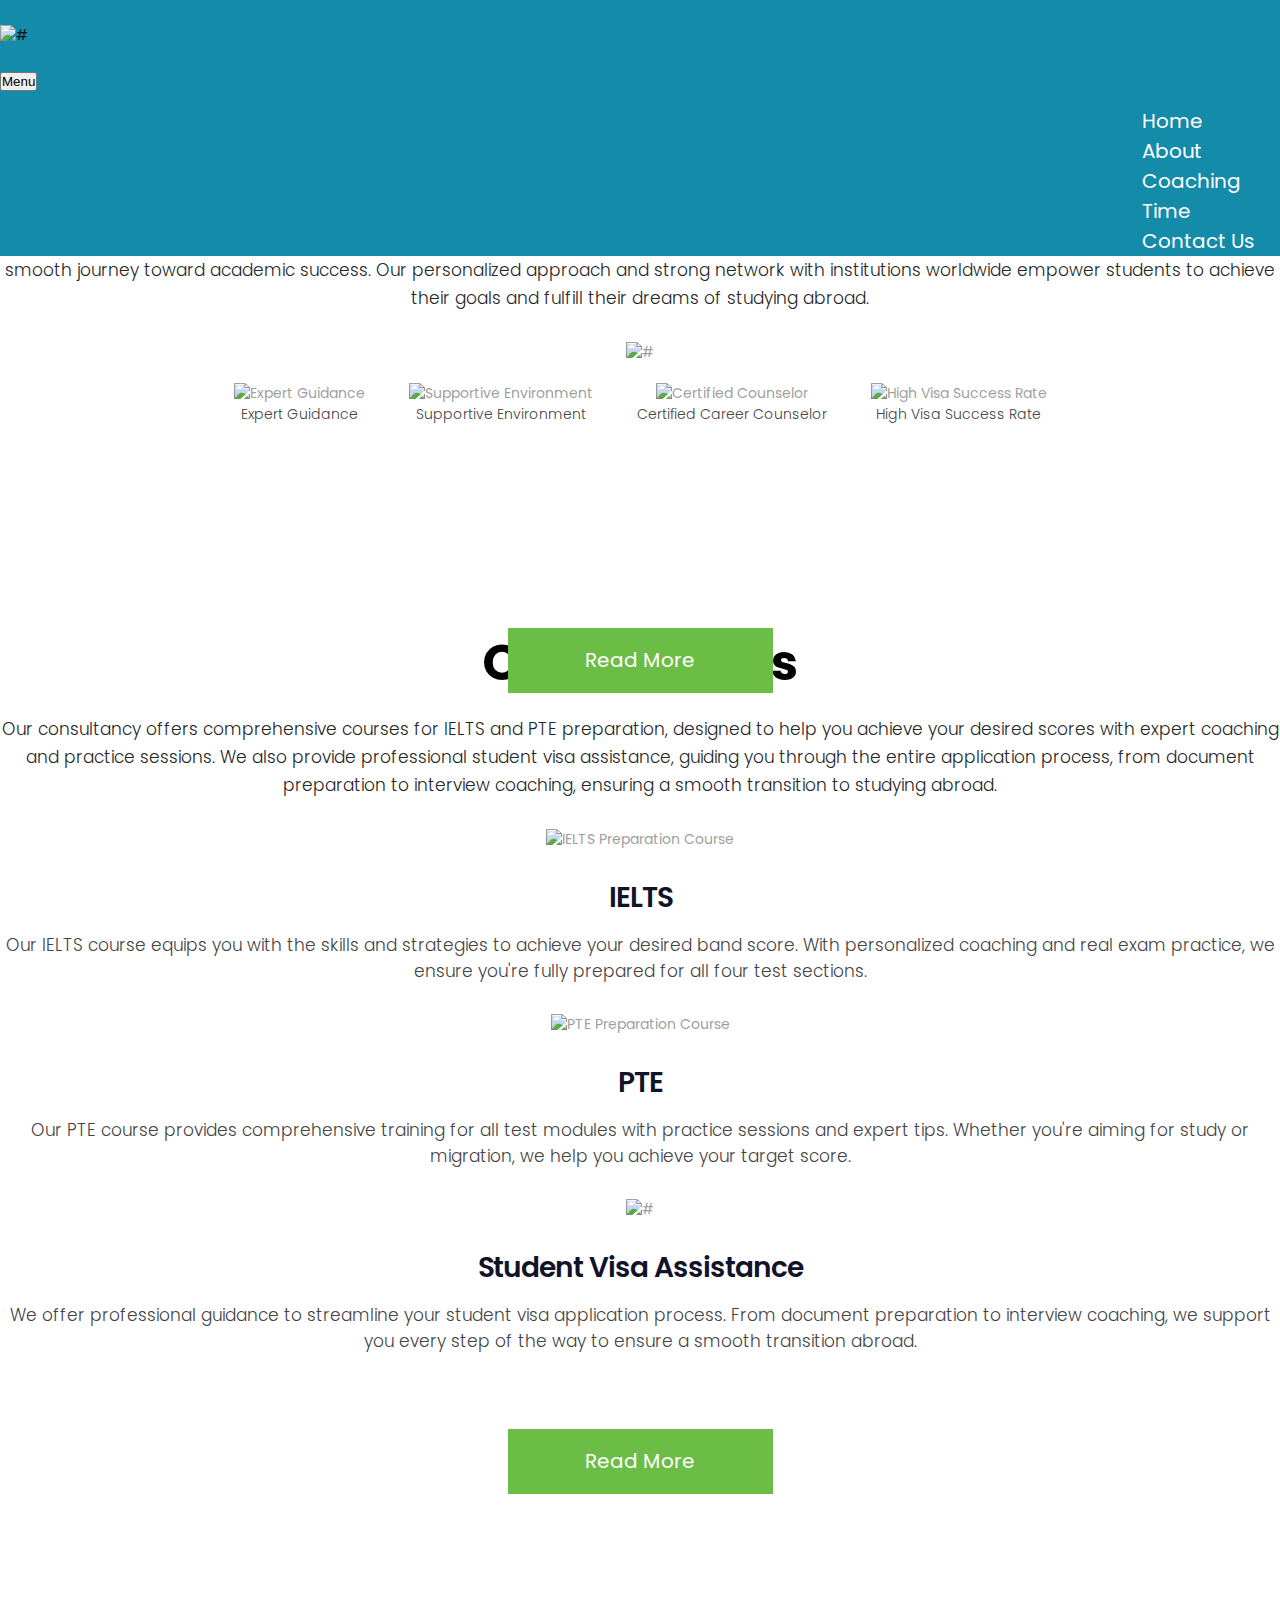
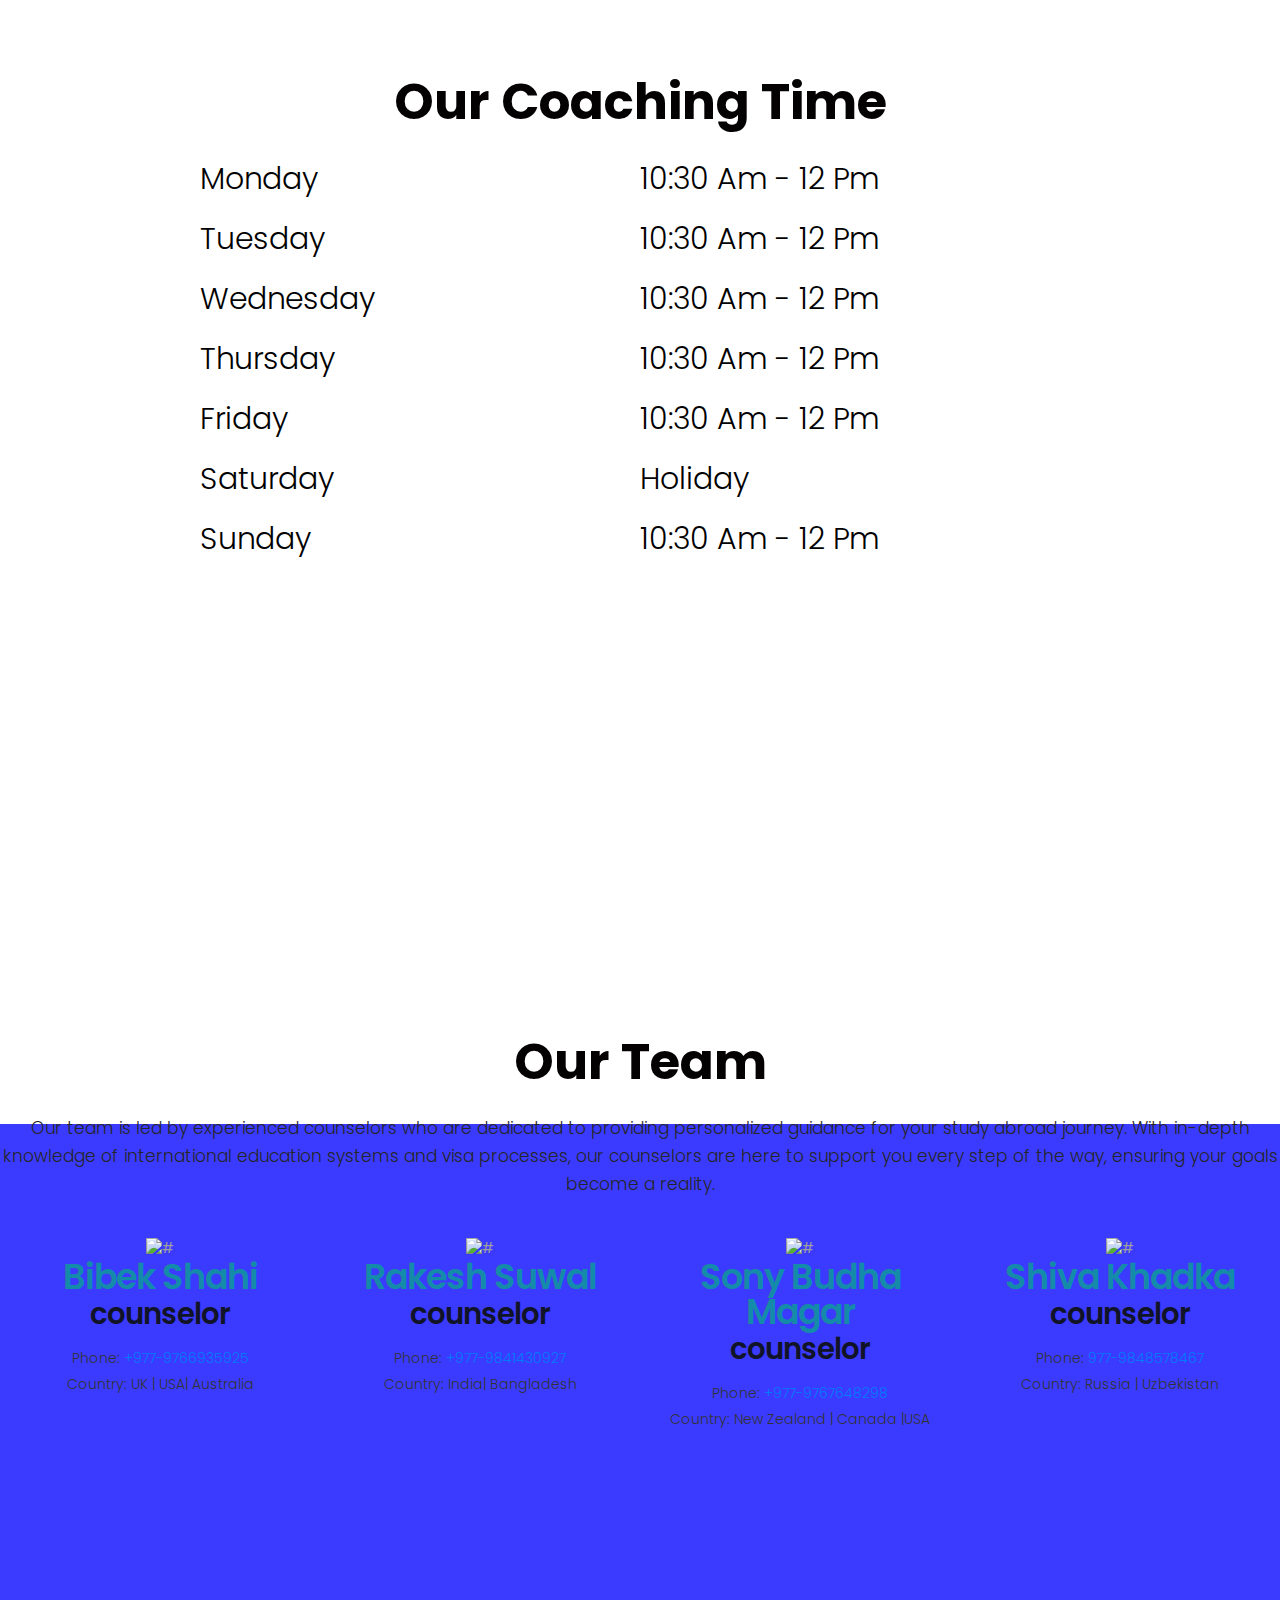
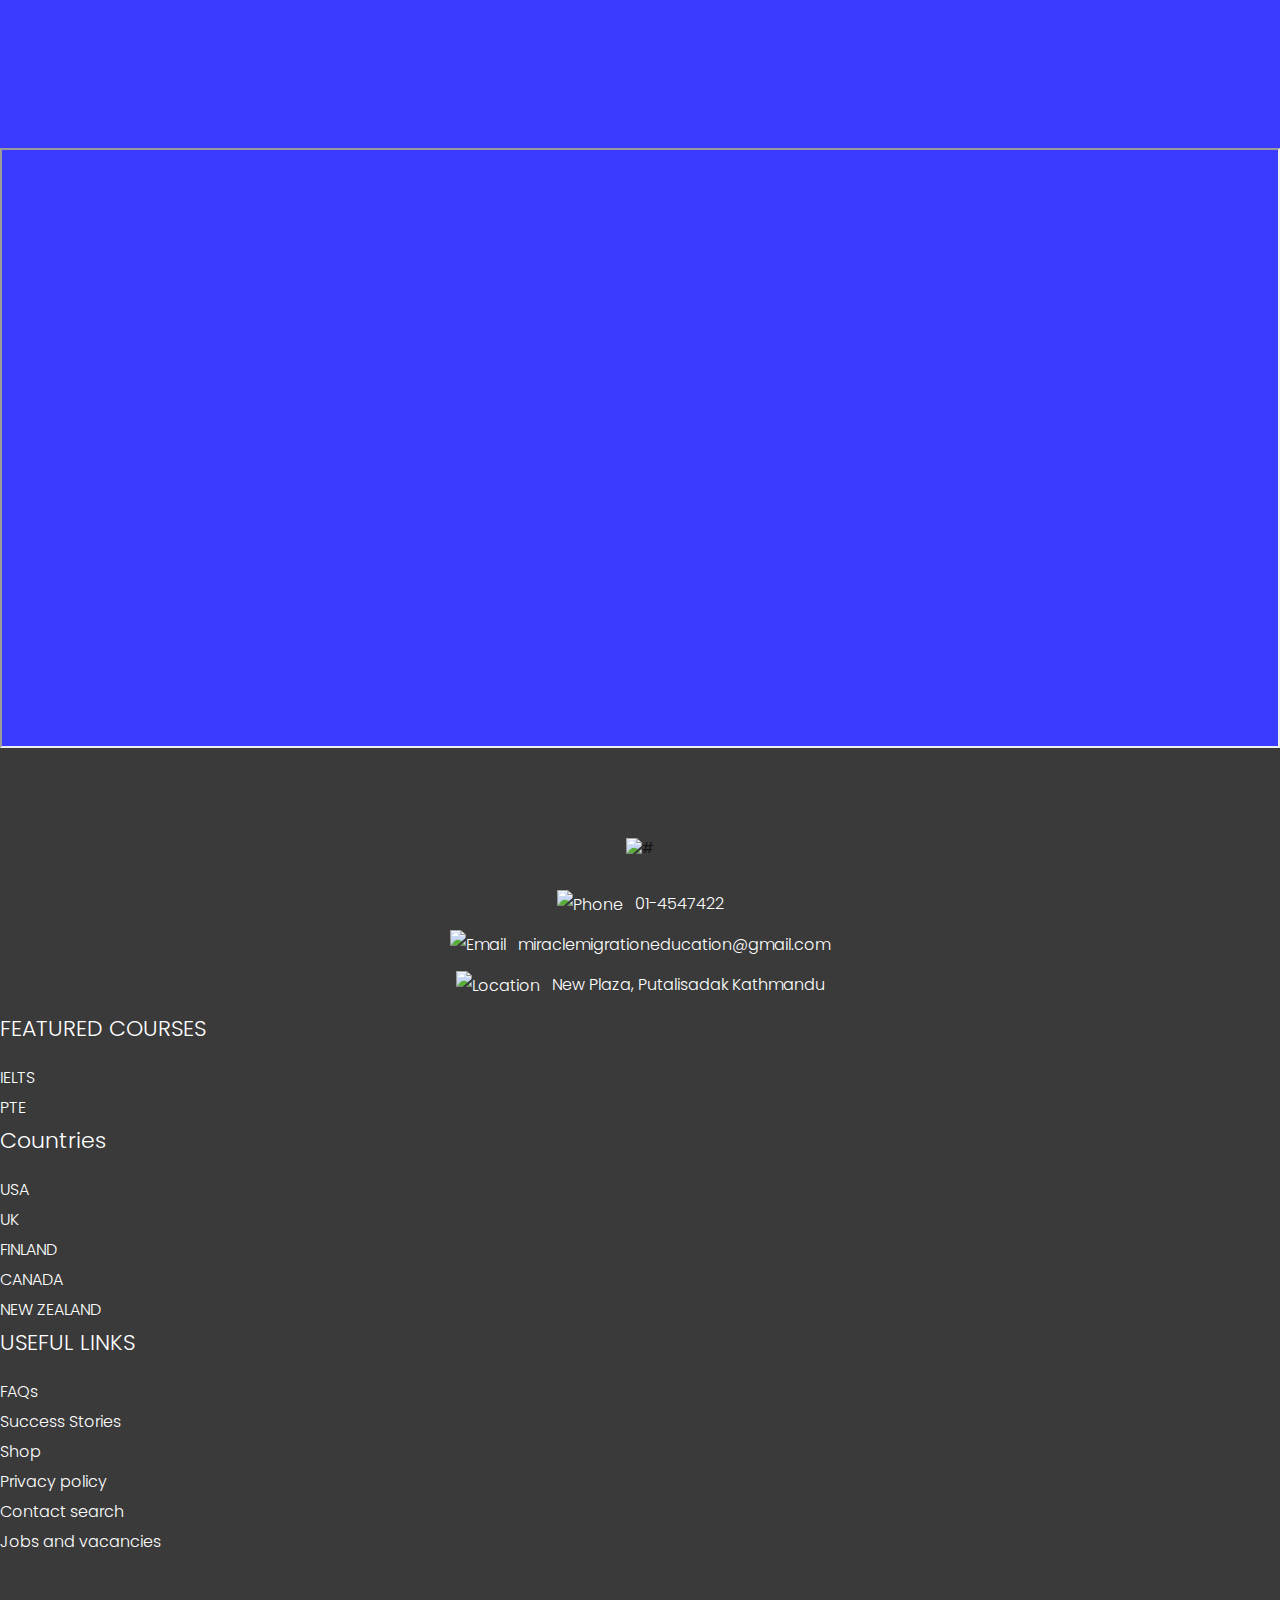
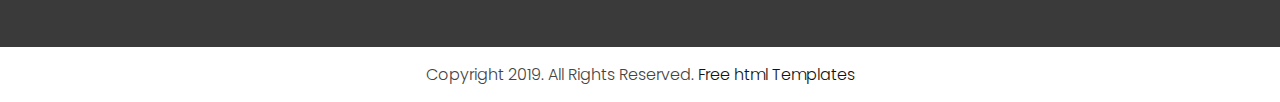
==== index.html @ 464f7ef8 "uploaded html and css files" ====
<!DOCTYPE html>
<html lang="en">
   <!-- Basic -->
   <meta charset="utf-8">
   <meta http-equiv="X-UA-Compatible" content="IE=edge">
   <!-- Mobile Metas -->
   <meta name="viewport" content="width=device-width, initial-scale=1, shrink-to-fit=no">
   <!-- Site Metas -->
   <title>Miracle Eduaction Services</title>
   <meta name="keywords" content="IELTS coaching, PTE preparation, student visa services, study abroad consultancy, visa guidance">
   <meta name="description" content="Miracle Education Services offers professional IELTS, PTE coaching, and student visa services, guiding students to achieve their study abroad dreams.">
   <meta name="author" content="">
   <!-- site icon -->
   <link rel="icon" href="images/fevicon.png" type="image/png" />
   <!-- Bootstrap core CSS -->
   <link href="css/bootstrap.css" rel="stylesheet">
   <!-- FontAwesome Icons core CSS -->
   <link href="css/font-awesome.min.css" rel="stylesheet">
   <!-- Custom animate styles for this template -->
   <link href="css/animate.css" rel="stylesheet">
   <!-- Custom styles for this template -->
   <link href="style.css" rel="stylesheet">
   <!-- Responsive styles for this template -->
   <link href="css/responsive.css" rel="stylesheet">
   <!-- Colors for this template -->
   <link href="css/colors.css" rel="stylesheet">
   <!-- light box gallery -->
   <link href="css/ekko-lightbox.css" rel="stylesheet">
   <!--[if lt IE 9]>
   <script src="https://oss.maxcdn.com/libs/html5shiv/3.7.0/html5shiv.js"></script>
   <script src="https://oss.maxcdn.com/libs/respond.js/1.4.2/respond.min.js"></script>
   <![endif]-->
   </head>
   <body id="home_page" class="home_page">
      <!-- header -->
      <header class="header" style="background-color: #148ba9;">
        <div class="header_top_section">
           <div class="container">
              <div class="row">
               <div class="col-lg-3">
                  <div class="full">
                     <div class="logo">
                        <a href="index.html"><img src="images/logo.png" alt="#" /></a>
                     </div>
                  </div>
               </div>
               <div class="col-lg-9 site_information">
                  <div class="full">
                     <div class="main_menu">
                        <nav class="navbar navbar-inverse navbar-toggleable-md">
                           <button class="navbar-toggler" type="button" data-toggle="collapse" data-target="#cloapediamenu" aria-controls="cloapediamenu" aria-expanded="false" aria-label="Toggle navigation">
                           <span class="float-left">Menu</span>
                           <span class="float-right"><i class="fa fa-bars"></i> <i class="fa fa-close"></i></span>
                           </button>
                           <div class="collapse navbar-collapse justify-content-md-center" id="cloapediamenu">
                              <ul class="navbar-nav">
                                 <li class="nav-item active">
                                    <a class="nav-link" href="index.html">Home</a>
                                 </li>
                                 <li class="nav-item">
                                    <a class="nav-link color-aqua-hover" href="about.html">About</a>
                                 </li>
                                 <li class="nav-item">
                                    <a class="nav-link color-aqua-hover" href="coaching.html">Coaching</a>
                                 </li>
                                 <li class="nav-item">
                                    <a class="nav-link color-grey-hover" href="time.html">Time</a>
                                 </li>
                                 <li class="nav-item">
                                    <a class="nav-link color-grey-hover" href="contact.html">Contact Us</a>
                                 </li>
                                 <!-- <li class="nav-item">
                                    <a class="nav-link color-grey-hover" href="contact.html">Login</a>
                                 </li> -->
                              </ul>
                              <ul class="navbar-nav">
                                 <li class="nav-item">
                                    <!-- <a class="nav-link" href="#"><img src="images/search_icon.png" alt="#" /></a> -->
                                 </li>
                              </ul>
                           </div>
                        </nav>
                     </div>
                  </div>
               </div>
            </div>
           </div>
        </div>

      </header>
      <!-- end header -->
      
      <!-- section -->
      <section class="main_full banner_section_top">
        <div class="container-fluid">
          <div class="row">
             <div class="full">
                  <div class="slider_banner">
                    <img class="img-responsive" src="images/slider_img.png" alt="#" />
                      <div class="slide_cont">
                        <div class="slider_cont_inner">
                           <h2 style="color: white;">Welcome To Miracle Education Services</h2>
                        <p>Welcome to Miracle Education Services! We are dedicated to guiding students toward achieving their dreams of studying abroad with personalized support, expert visa assistance, and top-tier IELTS/PTE preparation. Your success is our priority.</p>
                        <a href="#" class="blue_bt" aria-label="Read More about our courses" >Read More</a>

                        </div>
                      </div>
                  </div>
                </div>
          </div>
        </div>
      </section>
      <!-- end section -->
    
     <!-- about section -->
<section class="layout_padding section about_dottat">
   <div class="container">
      <div class="row">
         <div class="col-lg-12 text_align_center">
            <div class="full heading_s1">
               <h2>About</h2>
            </div>
            <div class="full">
               <p class="large">At Miracle Education Services, we are committed to providing comprehensive guidance for students seeking international education opportunities. With a team of dedicated professionals, we offer expert assistance in visa processing, IELTS/PTE preparation, and career counseling to ensure a smooth journey toward academic success. Our personalized approach and strong network with institutions worldwide empower students to achieve their goals and fulfill their dreams of studying abroad.</p>
            </div>
         </div>
         <div class="col-md-12">
            <div class="about_img margin_top_30 text_align_center">
               <img src="images/ab_img.png" alt="#" />
            </div>
         </div>
         <div class="col-md-12 text_align_center" style="margin-top: 20px;">
            <div style="display: inline-block; margin-right: 40px;">
               <img src="images/1.png" alt="Expert Guidance" style="width: 100px;">
               <p style="font-size: 14px;">Expert Guidance</p>
            </div>
            <div style="display: inline-block; margin-right: 40px;">
               <img src="images/2.png" alt="Supportive Environment" style="width: 100px;">
               <p style="font-size: 14px;">Supportive Environment</p>
            </div>
            <div style="display: inline-block; margin-right: 40px;">
               <img src="images/3.png" alt="Certified Counselor" style="width: 100px;">
               <p style="font-size: 14px;">Certified Career Counselor</p>
            </div>
            <div style="display: inline-block;">
               <img src="images/4.png" alt="High Visa Success Rate" style="width: 100px;">
               <p style="font-size: 14px;">High Visa Success Rate</p>
            </div>
         </div>
      </div>
   </div>
</section>
<!-- end about section -->



      <!-- section -->
      <section class="layout_padding section">
         <div class="container">
            <div class="row">
               <div class="col-lg-12 text_align_center">
                  <div class="full heading_s1">
                     <h2>Our Courses</h2>
                  </div>
                  <div class="full">
                     <p class="large">Our consultancy offers comprehensive courses for IELTS and PTE preparation, designed to help you achieve your desired scores with expert coaching and practice sessions. We also provide professional student visa assistance, guiding you through the entire application process, from document preparation to interview coaching, ensuring a smooth transition to studying abroad.</p>
                  </div>
               </div>
            </div>
            <div class="row">

              <div class="col-md-4 text_align_center">
                 <div class="cours">
                  <img src="images/cour1.png" alt="IELTS Preparation Course" />
                 </div>
                 <h3>IELTS</h3>
                 <p>Our IELTS course equips you with the skills and strategies to achieve your desired band score. With personalized coaching and real exam practice, we ensure you're fully prepared for all four test sections.</p>
              </div>  

              <div class="col-md-4 text_align_center">
                 <div class="cours">
                  <img src="images/cour2.png" alt="PTE Preparation Course" />
                 </div>
                 <h3>PTE</h3>
                 <p>Our PTE course provides comprehensive training for all test modules with practice sessions and expert tips. Whether you're aiming for study or migration, we help you achieve your target score.</p>
              </div> 

              <div class="col-md-4 text_align_center">
                 <div class="cours">
                   <img class="img-responsive" src="images/cour3.png" alt="#" />
                 </div>
                 <h3>Student Visa Assistance</h3>
                 <p>We offer professional guidance to streamline your student visa application process. From document preparation to interview coaching, we support you every step of the way to ensure a smooth transition abroad.</p>
              </div> 

            </div>
            <div class="row">
               <div class="col-md-12">
                  <div class="full center">
                      <a class="blue_bt" href="#">Read More</a>
                  </div>
               </div>
            </div>
         </div>
      </section>
      <!-- end section -->

      <!-- section -->
      <section class="layout_padding section">
         <div class="container-fluid">
            <div class="row">
               <div class="col-lg-12 text_align_center">
                  <div class="full heading_s1">
                     <h2>Our Coaching Time</h2>
                  </div>
               </div>
            </div>
            <div class="row">
              <div class="col-md-12 cours_timging_bg">
                 <div class="container">
                    <div class="time_table">
                          <ul><li>Monday</li><li>10:30 Am - 12 Pm</li></ul>
                          <ul><li>Tuesday</li><li>10:30 Am - 12 Pm</li></ul>
                          <ul><li>Wednesday</li><li>10:30 Am - 12 Pm</li></ul>
                          <ul><li>Thursday</li><li>10:30  Am - 12 Pm</li></ul>
                          <ul><li>Friday</li><li>10:30 Am - 12 Pm</li></ul>
                          <ul><li>Saturday</li><li>Holiday</li></ul>
                          <ul><li>Sunday</li><li>10:30 Am - 12 Pm</li></ul>
                       </div>
                 </div>        
              </div> 
            </div>
         </div>
      </section>
      <!-- end section -->

      <!-- section -->
<section class="layout_padding section">
   <div class="container-fluid">
       <div class="row">
           <div class="col-lg-12 text_align_center">
               <div class="full heading_s1">
                   <h2>Our Team</h2>
               </div>
               <div class="full">
                   <p class="large">Our team is led by experienced counselors who are dedicated to providing personalized guidance for your study abroad journey. With in-depth knowledge of international education systems and visa processes, our counselors are here to support you every step of the way, ensuring your goals become a reality.</p>
               </div>
           </div>
           <div class="col-md-12">
               <div class="full" style="display: flex; justify-content: space-around; flex-wrap: wrap;">
                   <div class="text_align_center" style="flex: 1; margin: 10px;">
                       <img src="images/bibke_shahi.png" alt="#" style="width: 150px; height: auto;" />
                       <h3><span class="theme_color_text">Bibek Shahi</span><br><small>counselor</small></h3>
                       <p style="font-size: 14px; color: #333; margin: 5px 0;">Phone: <a href="tel:+977-9766935925" style="color: #007bff; text-decoration: none;">+977-9766935925</a></p>
                       <p style="font-size: 14px; color: #333; margin: 5px 0;">Country: UK | USA| Australia</p>
                   </div>
                   <div class="text_align_center" style="flex: 1; margin: 10px;">
                       <img src="images/testimon.png" alt="#" style="width: 150px; height: auto;" />
                       <h3><span class="theme_color_text">Rakesh Suwal</span><br><small>counselor</small></h3>
                       <p style="font-size: 14px; color: #333; margin: 5px 0;">Phone: <a href="tel:+977-9841430927" style="color: #007bff; text-decoration: none;">+977-9841430927</a></p>
                       <p style="font-size: 14px; color: #333; margin: 5px 0;">Country: India| Bangladesh</p>
                   </div>
                   <div class="text_align_center" style="flex: 1; margin: 10px;">
                       <img src="images/testimon.png" alt="#" style="width: 150px; height: auto;" />
                       <h3><span class="theme_color_text">Sony Budha Magar</span><br><small>counselor</small></h3>
                       <p style="font-size: 14px; color: #333; margin: 5px 0;">Phone: <a href="tel:+977-9767648298" style="color: #007bff; text-decoration: none;">+977-9767648298</a></p>
                       <p style="font-size: 14px; color: #333; margin: 5px 0;">Country: New Zealand | Canada |USA</p>
                   </div>
                   <div class="text_align_center" style="flex: 1; margin: 10px;">
                       <img src="images/testimon.png" alt="#" style="width: 150px; height: auto;" />
                       <h3><span class="theme_color_text">Shiva Khadka</span><br><small>counselor</small></h3>
                       <p style="font-size: 14px; color: #333; margin: 5px 0;">Phone: <a href="tel:+977-9848578467" style="color: #007bff; text-decoration: none;">977-9848578467</a></p>
                       <p style="font-size: 14px; color: #333; margin: 5px 0;">Country: Russia | Uzbekistan</p>
                   </div>
               </div>
           </div>
       </div>
   </div>
</section>
<!-- end section -->

     <!-- section -->
<section class="section blue_pattern_bg" style="background-color: #3b3bff;">
   <div class="container">
      <div class="row">
         <div class="col-md-6" style="display: flex; align-items: center; justify-content: center;">
            <div class="full" style="color: white;">
               <h4>Book an Appointment with Us!</h4>
               <p>Click the button below to open our appointment booking form in a new tab.</p>
            </div>
         </div>
         <div class="col-md-6" style="display: flex; align-items: center; justify-content: center;">
            <iframe src="https://forms.gle/Ta7EJwGVDEau2HpBA" width="100%" height="600px"></iframe>

         </div>
      </div>
   </div>
</section>
<!-- end section -->


     
      <!-- footer -->
<footer class="footer layout_padding">
   <div class="container">
      <div class="row">

         <div class="col-md-4 col-sm-12" style="text-align: center;">
            <!-- Logo -->
            <a href="index.html" style="display: block; margin-bottom: 20px;">
               <img src="images/logo_footer.png" alt="#" style="max-width: 150px; height: auto; border: none;"/>
            </a>
            
            <!-- Contact Information -->
            <div class="footer_link_heading" style="color: #ffffff;">
               <div class="footer_menu margin_top_30" style="list-style-type: none; padding: 0;">
                  <ul style="padding: 0; margin: 0;">
                     <!-- Phone Number -->
                     <li style="margin-bottom: 10px;">
                        <a href="tel:01-4547422" style="color: #ffffff; text-decoration: none; font-size: 16px; display: block; transition: color 0.3s;">
                           <img src="images/phone_icon.png" alt="Phone" style="vertical-align: middle; margin-right: 8px; width: 20px; height: 20px;"/> 01-4547422
                        </a>
                     </li>
                     <!-- Email -->
                     <li style="margin-bottom: 10px;">
                        <a href="mailto:miraclemigrationeducation@gmail.com" style="color: #ffffff; text-decoration: none; font-size: 16px; display: block; transition: color 0.3s;">
                           <img src="images/email_icon.png" alt="Email" style="vertical-align: middle; margin-right: 8px; width: 20px; height: 20px;"/> miraclemigrationeducation@gmail.com
                        </a>
                     </li>
                     <!-- Location -->
                     <li style="margin-bottom: 10px;">
                        <a href="https://maps.app.goo.gl/j2ZVt6nkbPUY6EFFA" target="_blank" style="color: #ffffff; text-decoration: none; font-size: 16px; display: block; transition: color 0.3s;">
                           <img src="images/location_icon.png" alt="Location" style="vertical-align: middle; margin-right: 8px; width: 20px; height: 20px;"/> New Plaza, Putalisadak Kathmandu
                        </a>
                     </li>
                  </ul>
               </div>
            </div>
         </div>

            
               <div class="col-md-8">
                 <div class="row">
                    <div class="col-md-4 col-sm-12">
                  <div class="footer_link_heading">
                     <h3>FEATURED COURSES</h3>
                  </div>
                  <div class="footer_menu">
                     <ul>
                        <li><a href="#">IELTS</a></li>
                        <li><a href="#">PTE</a></li>
                        <!-- <li><a href="#">Most Viewed</a></li>
                        <li><a href="#">Top Paid</a></li> -->
                     </ul>
                  </div>
               </div>

               <div class="col-md-4 col-sm-12">
                  <div class="footer_link_heading">
                     <h3>Countries</h3>
                  </div>
                  <div class="footer_menu">
                    <ul>
                       <li><a href="#">USA</a></li>
                       <li><a href="#">UK</a></li>
                       <li><a href="#">FINLAND</a></li>
                       <li><a href="#">CANADA</a></li>
                       <li><a href="#">NEW ZEALAND</a></li>
                    </ul>
                  </div>
               </div>
               
               <div class="col-md-4 col-sm-12">
                  <div class="footer_link_heading">
                     <h3>USEFUL LINKS</h3>
                  </div>
                  <div class="footer_menu">
                    <ul>
                       <li><a href="#">FAQs</a></li>
                       <li><a href="#">Success Stories</a></li>
                       <li><a href="#">Shop</a></li>
                       <li><a href="#">Privacy policy</a></li>
                       <li><a href="#">Contact search</a></li>
                       <li><a href="#">Jobs and vacancies</a></li>
                    </ul>
                  </div>
               </div>
                 </div>
               </div>
               
            </div>
         </div>
      </footer>
      <div class="cpy">
        <div class="container">
           <div class="row">
             <div class="col-md-12">
               <p>Copyright 2019. All Rights Reserved.<a href="https://html.design/"> Free html Templates</a></p>
             </div>
           </div>
        </div>
      </div>
      <!-- end footer -->
      <!-- Core JavaScript
         ================================================== -->
      <script src="js/jquery.min.js"></script>
      <script src="js/tether.min.js"></script>
      <script src="js/bootstrap.min.js"></script>
      <script src="js/parallax.js"></script>
      <script src="js/animate.js"></script>
      <script src="js/ekko-lightbox.js"></script>
      <script src="js/custom.js"></script>
   </body>
</html>
---- style.css ----
@import url('https://fonts.googleapis.com/css?family=Poppins:100,100i,200,200i,300,300i,400,400i,500,500i,600,600i,700,700i,800,800i,900,900i');
@import url('https://fonts.googleapis.com/css?family=Raleway:100,100i,200,200i,300,300i,400,400i,500,500i,600,600i,700,700i,800,800i,900,900i');
body {
    font-size: 14px;
    line-height: normal;
    background-color: #fff;
}
body {
    overflow-x: hidden;
}
* {
    margin: 0;
    padding: 0;
    box-sizing: border-box;
}
h1,
h2,
h3,
h4,
h5,
body,
p {
    font-family: 'Poppins', sans-serif;
}
h1,
h2,
h3,
h4,
h5,
h6 {
    font-weight: 700;
    color: #111428;
}
h1:hover a,
h2:hover a,
h3:hover a,
h4:hover a,
h5:hover a,
h6:hover a {
    color: #121212 !important;
}
h1 {
    font-size: 32px;
    line-height: 40px;
    margin-bottom: 23px
}
h2 {
    font-size: 50px;
    line-height: 55px;
    margin-bottom: 20px;
    color: #030101;
    font-weight: 700;
}
h3 {
    font-size: 35px;
    line-height: normal;
    margin-bottom: 17px;
    font-weight: 600;
    color: #111428;
    letter-spacing: -1px;
    line-height: 35px;
}
h4 {
    font-size: 19px;
    line-height: 29px;
    margin-bottom: 14px
}

h5 {
    font-size: 17px;
    line-height: 25px;
    margin-bottom: 11px
}

h6 {
    font-size: 16px;
    line-height: 24px;
    margin-bottom: 11px
}

a {
    color: #121212;
}

body,
p {
    color: #9f9f9f;
}

p {
    margin-bottom: 30px;
    font-size: 17px;
    line-height: normal;
    color: #444;
    font-weight: 300;
}

p.large {
    margin-bottom: 30px;
    font-size: 17px;
    line-height: 28px;
    color: #252626;
    font-weight: 300;
    margin-top: 5px;
}

ol,
ul {
    list-style: none;
    margin: 0;
}

a {
    text-decoration: none !important;
}

.white_fonts p,
.white_fonts h1,
.white_fonts h2,
.white_fonts h3,
.white_fonts h4,
.white_fonts h5,
.white_fonts h6,
.white_fonts ul,
.white_fonts ul li,
.white_fonts ul li a,
.white_fonts ul i,
.white_fonts .post_info i,
.white_fonts div,
.white_fonts a.read_morem,
.white_fonts small {
    color: #fff !important;
}

.blockquote {
    border: 1px solid #e2e2e2 !important;
    background: #fff none repeat scroll 0 0;
    font-size: 1.1rem;
    font-style: italic;
    margin-bottom: 1.5rem;
    border-radius: 0 !important;
    padding: 2rem;
}

.check li:before {
    content: "\f06c";
    font-family: "FontAwesome";
    font-size: 16px;
    left: 0;
    padding-right: 8px;
    position: relative;
    top: 2px;
}

.check li {
    list-style: none;
    margin-bottom: 0.5rem;
}

.check li:last-child {
    margin-bottom: 0;
}

.check {
    margin-left: 0;
    padding-left: 0;
    margin: 0;
}

.check li a {}

hr.invis {
    border: 0;
    margin: 2rem 0;
}

.margin_top_0 {
    margin-top: 0 !important;
}

.margin_top_10 {
    margin-top: 10px;
}

.margin_top_20 {
    margin-top: 20px;
}

.margin_top_30 {
    margin-top: 30px !important;
}

.margin_top_40 {
    margin-top: 40px;
}

.margin_top_50 {
    margin-top: 50px !important;
}

.margin_top_60 {
    margin-top: 60px;
}

.margin_top_70 {
    margin-top: 70px;
}

.margin_top_80 {
    margin-top: 80px;
}

.margin_top_90 {
    margin-top: 90px;
}

.margin_top_100 {
    margin-top: 100px;
}

.margin_bottom_0 {
    margin-bottom: 0 !important;
}

.margin_bottom_10 {
    margin-bottom: 10px;
}

.margin_bottom_20 {
    margin-bottom: 20px;
}

.margin_bottom_30 {
    margin-bottom: 30px;
}

.margin_bottom_40 {
    margin-bottom: 40px;
}

.margin_bottom_50 {
    margin-bottom: 50px;
}

.margin_bottom_60 {
    margin-bottom: 60px;
}

.margin_bottom_70 {
    margin-bottom: 70px;
}

.margin_bottom_80 {
    margin-bottom: 80px;
}

.margin_bottom_90 {
    margin-bottom: 90px;
}

.margin_bottom_100 {
    margin-bottom: 100px;
}

.span1,
.span2,
.span3,
.span4,
.span5,
.span6,
.span7,
.span8,
.span9,
.span10 {
    padding: 0 15px;
    float: left;
    min-height: 25px;
}

.border_radius_0 {
    border-radius: 0 !important;
}

.span1 {
    width: 10%;
}

.span2 {
    width: 20%;
}

.span3 {
    width: 30%;
}

.span4 {
    width: 40%;
}

.span5 {
    width: 50%;
}

.span6 {
    width: 60%;
}

.span7 {
    width: 70%;
}

.span8 {
    width: 80%;
}

.span9 {
    width: 90%;
}

.span10 {
    width: 100%;
}

.center {
    justify-content: center;
    display: flex;
}

.full {
    width: 100%;
    float: left;
}

.only_md_display {
    display: none;
}

.cpy p {
    margin: 0;
}

.cpy p {
    margin: 15px 0;
    text-align: center;
    font-size: 16px;
    font-weight: 300;
}

.margin_bottom_0 {
    margin-bottom: 0 !important; 
}

a:focus, a:hover {
    color: #6CBD45;
    text-decoration: underline;
}

button {
    cursor: pointer;
}

button.navbar-toggler .fa-close {
    display: none;
}

button.navbar-toggler[aria-expanded="false"] .fa-bars {
    display: block;
}

button.navbar-toggler[aria-expanded="true"] .fa-close {
    display: block;
}

button.navbar-toggler[aria-expanded="true"] .fa-bars {
    display: none;
}

.footer_menu ul li {
    font-size: 16px;
    line-height: 30px;
}

.footer_menu ul li a {
    color: #fff;
    font-weight: 300;
}

.field input {
    width: 100%;
    margin-top: 10px;
    border: none;
    min-height: 45px;
    padding: 0 20px;
    line-height: 45px;
    font-size: 15px;
    font-family: 'Poppins', sans-serif;
}

.form_cont form {
    width: 100%;
}

.form_cont form input {
    width: 100%;
    border-radius: 200px;
    height: 60px;
    padding: 10px 30px;
    background: #e7e6e6;
    font-size: 17px;
    color: #929292;
    font-weight: 200;
    border: none;
    margin: 20px 0 0 0;
}

.form_cont form textarea {
    width: 100%;
    border-radius: 200px;
    height: 100px;
    padding: 20px 30px;
    background: #e7e6e6;
    font-size: 17px;
    color: #929292;
    border: none;
    font-weight: 200;
    margin: 20px 0 0 0;
}

.form_cont button {
    width: 185px;
    background: #f06008;
    border: none;
    color: #fff;
    height: 65px;
    font-size: 18px;
    font-weight: 300;
    border-radius: 100px;
    line-height: 72px;
    text-transform: uppercase;
    margin-top: 20px;
}

.padding_bottom_0 {
    padding-bottom: 0 !important;
}

.padding-left_0 {
    padding-left: 0;
}

.blog_detail h3 {
    text-transform: none;
    font-weight: 500;
    line-height: 32px;
    margin-bottom: 20px;
    text-align: justify;
}

.form_contact_main .field {
    width: 50%;
    float: left;
    padding: 0 5px;
}

.half_grey_section {
    background: #252525;
}

.br_single_blog_2 {
    float: left;
    width: 100%;
    margin: 15px 0;
}

.br_single_blog_2 hr {
    border-top: 2px dotted #d3d3d3;
    margin-top: 25px;
    margin-bottom: 25px;
}

.layout_padding_grey_half {
    padding: 80px 105px 80px 90px;
    text-align: center;
}

.layout_padding {
    padding: 90px 0;
}

.width_50 {
    width: 50%;
}

.ekko-lightbox-nav-overlay a {
    opacity: 1 !important;
}

.ekko-lightbox .modal-content {
    box-shadow: none !important;
    border: solid #fff 4px;
}

.modal-backdrop.show {
    opacity: 0.7;
}

.text_align_center {
    text-align: center;
}

.field {
    float: left;
    width: 100%;
    margin-bottom: 5px;
}

.field label {
    float: left;
    width: 36%;
    font-size: 14px;
    font-weight: 500;
    color: #000000;
    margin: 0;
    min-height: 40px;
    line-height: 40px;
}

.custom_field {
    float: right;
    width: 64%;
    background: #f8f8f8;
    border: solid #e1e1e1 1px;
    min-height: 40px;
    border-radius: 5px;
    color: #000;
    font-size: 14px;
    padding: 5px 15px;
}

.field label {
    float: left;
    width: 36%;
    font-size: 14px;
    font-weight: 500;
    color: #000000;
    margin: 0;
    min-height: 40px;
    line-height: 40px;
}

.form_full label {
    width: 100%;
}

form#commant_form div.field textarea.custom_field {
    margin-bottom: 10px;
}

.form_full textarea {
    min-height: 100px;
    width: 100%;
}

.border-radius_0 {
    border-radius: 0 !important;
}

.form_full input,
.form_full select {
    width: 100%;
    height: 50px;
}

.main_full.inner_page {
    background: #148ba9;
    text-align: center;
    min-height: 180px;
}

.main_full.inner_page h3 {
    color: #fff;
    margin: 0;
    font-weight: 600;
    text-transform: uppercase;
    line-height: 175px;
    text-align: center;
}

.small_heading.main-heading {
    margin-bottom: 20px;
    width: 100%;
}

.small_heading.main-heading h2 {
    font-size: 20px;
    margin-bottom: 5px;
    font-weight: 600;
}

.main-heading::after {
    width: 30px;
    height: 4px;
    background: #feb61a;
    content: "";
    margin: 0;
    display: block;
    position: relative;
}

.slide_cont {
    position:
     absolute;
    top: 415px;
    width: 100%;
}

.product_section {
    position: relative;
    z-index: 1;
}

.slider_banner img {
    width: 100%;
}

.slider_banner {
    position: relative;
    text-align: center;
}

.slide_cont {
    position: absolute;
    top: 415px;
}

.slide_cont h3 {
    color: #fff;
    font-size: 70px;
    letter-spacing: -2px;
    margin: 0 0 60px 0;
    font-weight: 700;
}

.slider_cont_inner {

    width: 1085px;
    text-align: center;
    margin: 0 auto;

}

.slider_cont_inner p {

    color: #fff;
    font-size: 21px;

}

.time_table ul li {
    font-size: 21px;
    color: #000;
    float: left;
}

.time_table {
    background: rgba(255,255,255,.85);
    margin-top: 110px;
    min-height: 560px;
    padding: 30px;
}

.blue_bt {
    width: 265px;
    height: 65px;
    background: #6CBD45;
    color: #fff;
    text-align: center;
    line-height: 65px;
    font-size: 20px;
    font-weight: 400;
    margin: 45px auto 0;
    display: flex;
    justify-content: center;
}

.blue_bt:hover,
.blue_bt:focus {
   background: #148BA9;
   color: #fff;
   transition: ease all 0.5s;
}

.cours + h3 {
    margin-top: 30px;
    font-size: 28px;
}

.cours img {
    max-width: 100%;
}

.cours_timging_bg {
    background: url("images/cours_bg.jpg");
    min-height: 780px;
    width: 100%;
    margin-top: 50px;
}

.time_table {
    background: rgba(255,255,255,.85);
    margin-top: 110px;
    min-height: 560px;
    padding: 70px 200px;
}

.time_table ul {
    width: 100%;
}

.time_table ul li {
    float: left;
    width: 50%;
    font-size: 30px;
    font-weight: 300;
    color: #000;
    line-height: 60px;
}

.theme_color_text {
    color: #148BA9;
}

.testimonial h3 {
    font-size: 40px;
    font-weight: 400;
    margin-top: 30px;
}

.testimonial h3 small {
    font-size: 22px;
    font-weight: 400;
    line-height: normal;
}

.testimonial h4 {
    font-size: 30px;
    font-weight: 500;
    margin-bottom: 20px;
}

body#inner_page header.header {
    background-image: url('images/slider_img.png');
    background-size: 100% auto;
    position: relative;
}

.blue_pattern_bg {
    background-image: url('images/blue_bg.png');
    background-attachment: fixed;
    background-position: center center;
    min-height: 300px;
    padding: 100px 0 0;
}

.blue_pattern_bg h4 {
    color: #fff;
    font-size: 28px;
    font-weight: 400;
    margin-bottom: 15px;
}

.blue_pattern_bg p {
    margin: 0 !important;
    color: #fff;
}

.form_subribe input {
    width: 100%;
    background: #fff;
    border: none;
    height: 60px;
    padding: 0 170px 0 25px;
    font-size: 18px;
    line-height: 60px;
}

form {
    position: relative;
}

.form_subribe button {
    background: #f06008;
    border: none;
    color: #fff;
    float: right;
    position: absolute;
    right: 0;
    top: 0;
    width: 170px;
    height: 60px;
    font-size: 18px;
    font-weight: 400;
    line-height: 62px;
}

.form_subribe {
    border-radius: 75px;
    overflow: hidden;
    margin-top: 15px;
}

.footer {
    background: #3a3a3a;
}

.footer_link_heading h3 {
    color: #fff;
    font-size: 22px;
    font-weight: 300;
    letter-spacing: 0;
}

.footer_menu ul {
    list-style: none;
}

.footer_menu ul li {

}

/**---- Style the tab ----**/

.tab-details {
    float: right;
    padding: 2rem 0;
    width: 80%;
    background-color: #ffffff;
}

.tab-details .blog-meta h4 {
    font-size: 14px;
    margin: 0;
    padding: 0.5rem 0 0;
    line-height: 1.4;
}

div.tab {
    float: left;
    padding: 2rem 0;
    width: 20%;
    position: static;
    height: 100%;
    background-color: #121212;
}

div.tab button {
    display: block;
    background-color: inherit;
    color: black;
    padding: 0.9rem 1rem 0.7rem;
    width: 100%;
    border: 0;
    outline: none;
    text-align: right;
    cursor: pointer;
    -webkit-transition: all .3s ease-in-out;
    -moz-transition: all .3s ease-in-out;
    -ms-transition: all .3s ease-in-out;
    -o-transition: all .3s ease-in-out;
    transition: all .3s ease-in-out;
    font-size: 14px;
    font-weight: 400;
    border-bottom: 0 solid #303030;
    line-height: 1;
    text-transform: capitalize;
}

div.tab button:hover,
div.tab button.active {
    background-color: #ffffff;
    border-right: 0 solid #303030;
    border-bottom: 0 solid #303030;
    border-left: 0 solid #303030;
}

div.tab button:hover {
    border-top: 0;
}

.tabcontent {
    padding: 0 2rem;
    display: none;
}

.tabcontent.active {
    display: block;
}


/* Style the topbar-section */

.topsocial .fa {
    margin-right: 0.5rem;
    font-size: 15px;
}

.topbar-section {
    display: block;
    position: relative;
    background-color: #1d1d1d;
    padding: 0.8rem 2rem;
    font-size: 14px;
}

.blog-list-widget .w-100,
.footer,
.header .dropdown-item,
.header .dropdown-item:hover,
.header .dropdown-item:focus,
div.tab button,
.topbar-section,
.topbar-section a {
    color: rgba(255, 255, 255, 1) !important;
}

div.tab button:hover,
div.tab button.active,
.topbar-section a:focus,
.topbar-section a:hover {
    color: rgba(255, 255, 255, 1) !important;
}

.topbar-section .list-inline {
    margin: 0;
    padding: 0;
}

.topbar-section .tooltip-inner {
    margin-top: 10px !important;
}

.topbar-section .list-inline-item {
    padding: 0 0 0 0.5rem !important;
}

.custom-select {
    border: 1px solid #e2e2e2;
    border-radius: 0;
    color: #464a4c;
    display: inline-block;
    font-size: 12px;
    font-weight: lighter;
    line-height: 1.25;
    max-width: 100%;
    min-height: 45px;
    outline: medium none;
    width: 100%;
}

.table-bordered thead td,
.table-bordered thead th {
    border: 0 none;
}

.page-title {
    position: relative;
    padding: 3rem 0 3rem;
}

.page-title h1 {
    font-size: 34px;
    margin-bottom: 0;
    font-weight: bold;
}

.page-title p {
    font-size: 18px;
    margin-bottom: 0;
    padding-bottom: 0;
}

.breadcrumb-item {
    display: inline;
    text-transform: uppercase;
    letter-spacing: 1px;
    font-size: 11px;
    float: none;
}

.breadcrumb {
    margin-top: 1.6em;
    background-color: transparent;
    border-radius: 0;
    list-style: outside none none;
    margin-bottom: 0;
    padding: 0;
}

.withoutdesc .breadcrumb {
    margin-top: 0;
    line-height: 1;
}

.withbg {
    background: rgba(0, 0, 0, 0) url("images/slider_bg.png") no-repeat scroll center bottom;
    height: 245px;
    position: absolute;
    top: 30px;
    width: 100%;
    left: 0;
    right: 0;
    text-align: center;
    margin: auto;
}

select.form-control:not([size]):not([multiple]) {
    color: #767676;
}

.form-control::-webkit-input-placeholder {
    color: #767676;
    opacity: 1;
}

.form-control::-moz-placeholder {
    color: #767676;
    opacity: 1;
}

.form-control:-ms-input-placeholder {
    color: #767676;
    opacity: 1;
}

.form-control::placeholder {
    color: #767676;
    opacity: 1;
}

a {
    text-decoration: none !important
}

.entry {
    position: relative;
}

.entry:hover .magnifier {
    top: 0;
}

.magnifier {
    position: absolute;
    top: 500px;
    left: 0;
    bottom: 0;
    right: 0;
    opacity: 0;
    -webkit-transition: all .3s ease-in-out;
    -moz-transition: all .3s ease-in-out;
    -ms-transition: all .3s ease-in-out;
    -o-transition: all .3s ease-in-out;
    transition: all .3s ease-in-out;
    -webkit-transform: scale(1);
    -moz-transform: scale(1);
    -ms-transform: scale(1);
    -o-transform: scale(1);
    transform: scale(1);
}

.pager p {
    color: #222222;
    padding-bottom: 0;
    margin-bottom: 0;
}

.pager a,
.magni-like a {
    color: #999999;
}

.magni-desc h4 {
    color: #ffffff;
    text-transform: capitalize;
    font-size: 21px;
    padding-bottom: 5px;
    margin-bottom: 0;
}

.magni-desc a {
    color: #ffffff;
}

.magni-desc small {
    opacity: 1;
    color: #ffffff;
    font-size: 12px;
    text-transform: uppercase;
}

.magni-desc {
    position: absolute;
    bottom: 20%;
    margin: -25px auto;
    text-align: center;
    left: 0;
    right: 0;
}

.with-desc .magnifier {
    left: 0;
    background-color: rgba(0, 0, 0, 0.5);
    right: 0;
    bottom: 0;
    top: 0 !important;
}

.with-desc h4 {
    padding: 10px 0 0;
    margin-bottom: 0;
    font-size: 19px;
}

.with-desc small {
    display: block;
    font-size: 11px;
    letter-spacing: 1px;
    text-transform: uppercase;
}

.about_dottat {
    background: url('images/dottet_bg.png');
    background-size: cover;
    background-position: center bottom;
}

/*-------------------------------------------------------------------
    3.header
-------------------------------------------------------------------*/

.header {
    padding: 0;
    margin-top: 0;
    position: absolute;
    z-index: 2;
    width: 100%;
    top: 0;
    background: transparent;
}

.navbar-inverse {
    padding: 0;
    z-index: 1;
}

.navbar-inverse .navbar-nav .nav-link, .navbar-nav .nav-link {
    font-size: 20px;
    font-weight: 400;
    line-height: normal;
    color: #fff;
    letter-spacing: 0px;
    transition: ease all 0.5s;
}

header .main_menu .nav-item.active a.nav-link {
    color: #fff !important;
}

.dropdown-toggle::after {
    display: inline-block;
    width: auto;
    height: auto;
    margin-left: 0.2em;
    margin-top: 0rem;
    vertical-align: middle;
    content: "\f107";
    border: 0;
    font-family: 'FontAwesome';
}

.navbar-toggleable-md .navbar-nav .nav-link {
    padding: 22px 25px 22px ;
}

.header-section {
    padding: 2rem 0 4rem;
    background-color: #ffffff;
}

.logo img {
    max-width: 324px;
    max-width: 100%;
    margin: auto;
    text-align: center;
    display: block;
}

.navbar-nav {
    margin: 0;
}

.header .dropdown-menu {
    box-shadow: none;
    border-radius: 0;
    min-width: 240px;
    border: 0;
    margin-top: 0 !important;
    border-color: #edeff2;
    background-color: #121212;
}

.header .dropdown-item {
    text-transform: capitalize;
    font-size: 14px;
    padding: 10px 1.5rem;
    background-color: #111428;
    font-weight: 300;
}

.header .dropdown ul li:last-child {
    border-bottom: 0;
}

.header .dropdown-item span {
    position: absolute;
    right: 20px;
    top: 2px;
}

.header .container-fluid {
    max-width: 1240px;
}

.header-section {
    margin-bottom: 0;
}

.header .container {
    padding-left: 0;
    padding-right: 0;
}

.heading_s2 {
    margin-bottom: 50px;
}

.topmenu i {
    padding-right: 0.3rem;
}

.menu-large {
    overflow: hidden;
    position: static !important;
}

.dropdown-menu.megamenu {
    left: 0;
    right: 0;
    margin-top: 10px !important;
    width: 100%;
    background-color: #121212 !important;
}

.dropdown-menu .fa.fa-angle-right {
    position: absolute;
    right: 0px;
    top: 10px;
}

.dropdown-menu .dropdown-menu {
    margin-top: 0 !important
}

.mega-menu-content {
    position: relative;
    padding: 0;
    margin: 0 -10px;
    background-color: #121212;
}

/**---- header top ----**/

.header_top_section {
    min-height: auto;
}

/**---- logo ----**/

.logo {
    float: left;
    margin-top: 25px;
    margin-bottom: 25px;
}

.site_information {
    padding-top: 25px;
}

.site_information ul {
    padding: 0;
    list-style: none;
    margin: 14px 0 0;
    float: right;
    width: auto;
}

.site_information ul + ul {
    margin-top: 5px;


.site_information ul li {
    margin-left: 0;
}

.site_information ul li {
    float: left;
}

.site_information ul li span.infor_text {
    font-size: 15px;
    color: #111428;
    font-weight: 300;
    line-height: 20px;
}

.site_information ul li span.infor_text strong {
    font-weight: 700;
}

.site_information ul li span.icon_img {
    margin-right: 15px;
    display: flex;
    justify-content: center;
    align-items: center;
}

/**---- header bottom section ----**/

.header_bottom_section {
    min-height: 70px;
    background: #fff;
}

.header_bottom_section .main_menu {
    float: left;
    padding-left: 0;
}

/**---- search bar menu ----**/

.header_bottom_section .search_bar {
    float: right;
    width: 275px;
    height: 70px;
    background: #111428;
}

.header_bottom_section .search_bar {
    float: right;
    width: 280px;
    height: 70px;
    background: #eaeaea;
    padding: 21px 25px;
}

.header_bottom_section .search_bar form {
    float: left;
    width: 100%;
}

.header_bottom_section .search_bar form input.search_field {

    width: 100%;
    padding: 0;
    border: none;
    height: 25px;
    color: #757474 !important;
    background: #eaeaea;
    font-weight: 200;
    font-family: 'Poppins', sans-serif;
    font-size: 17px;
    letter-spacing: 0px;

}


.header_bottom_section .search_bar form input.search_field:focus {
    box-shadow: none !important;
}

.header_bottom_section .search_bar form button {
    position: absolute;
    width: 25px;
    padding: 0;
    background: transparent;
    border: none;
    color: #757474;
    font-size: 21px;
    right: 32px;
    cursor: pointer;
}

.header_bottom_section .search_bar ::placeholder {
    color: #bab6b6;
    opacity: 1;
}

.site_information ul li, .site_information ul li a {
    font-size: 16px;
    color: #eaeaea;
    font-weight: 300;
}

/*-------------------------------------------------------------------
    4.section
-------------------------------------------------------------------*/

.img-responsive {
    max-width: 100%;
}

.padding_bottom_0 {
    padding-bottom: 0 !important;
}

.padding_top_0 {
    padding-bottom: 0 !important;
}

.section {
    position: relative;
    display: block;
    padding: 4rem 0;
    background-color: #ffffff;
}

.white_bg {
    background: #fff;
}

.page-title {
    padding: 8rem 0 5.4rem !important;
    margin-top: -2.6rem;
}

.page-title p {
    padding-top: 1rem;
    padding-bottom: 0;
    margin-bottom: 0;
}

.page-title p,
.page-title h1 {
    color: #ffffff !important;
}

.parallax {
    background-attachment: fixed;
    background-position: 50% 0;
    background-repeat: no-repeat;
    height: 100%;
    position: relative;
    -webkit-background-size: cover;
    -moz-background-size: cover;
    -o-background-size: cover;
    background-size: cover;
}

.parallax.parallax-off {
    background-attachment: scroll !important;
    display: block;
    height: 100%;
    min-height: 100%;
    overflow: hidden;
    position: relative;
    background-position: top center;
    vertical-align: sub;
    width: 100%;
}

.no-scroll-xy {
    overflow: hidden !important;
    -webkit-transition: all .4s ease-in-out;
    -moz-transition: all .4s ease-in-out;
    -ms-transition: all .4s ease-in-out;
    -o-transition: all .4s ease-in-out;
    transition: all .4s ease-in-out;
}

.tagline p {
    font-style: italic;
    font-size: 16px;
}

.tagline h3 {
    font-size: 31px;
    margin: 0 0 1.8rem;
    padding: 0;
}

.section-title {
    display: block;
    position: relative;
    margin-bottom: 3rem
}

.section-title h3 {
    z-index: 1;
    font-size: 30px;
    position: relative;
    font-weight: bold;
    text-transform: capitalize;
}

.section-title .lead {
    font-size: 18px;
    margin-bottom: 0;
    font-style: italic;
    padding: 0;
    margin-top: 1rem
}

.section-title h3 .font-backend {
    bottom: -40px;
    color: #f2f2f2;
    font-family: Cochin;
    font-size: 140px;
    height: 80px;
    left: 0;
    line-height: 80px;
    opacity: 0.1;
    position: absolute;
    right: 0;
    z-index: -1;
}

.tagline-message h3 {
    padding: 0;
    font-size: 34px;
    margin: 0;
    line-height: 1.5;
    color: #ffffff;
    font-weight: bold;
}

.nopadtop {
    padding-top: 0 !important;
}

.box {
    background-color: #ffffff;
    padding: 2rem;
    position: relative;
    z-index: 11;
}

.box:hover img {
    top: -10px;
}

.box p {
    padding: 0;
    margin-bottom: 1rem;
}

.box img {
    margin-bottom: 1.5rem;
    display: block;
    line-height: 1;
    width: 60px;
    height: 82px;
    min-height: 82px;
    top: 0;
    position: relative;
    -webkit-transition: all .3s ease-in-out;
    -moz-transition: all .3s ease-in-out;
    -ms-transition: all .3s ease-in-out;
    -o-transition: all .3s ease-in-out;
    transition: all .3s ease-in-out;
}

.box h4 {
    font-size: 18px;
    text-transform: capitalize;
    font-weight: bold;
    margin-bottom: 1rem;
    padding: 0;
}

.m30 {
    margin-top: -60px;
}

.p120 {
    padding-bottom: 6.6rem;
    padding-top: 4rem;
}

.yellow_bg {
    background: #feb61a;
}

.pettr {
    background-image: url(images/yellow_pettr.png);
    background-position: center center;
}

p.large_1 {
    font-size: 17.5px;
    color: #111428;
    line-height: 28px;
    letter-spacing: -0.5px;
    margin: 0 0 10px 0;
}

.form_contact_main button {
    margin-top: 30px;
    background: #111428;
    color: #fff;
    border: none;
    font-weight: 500;
    font-size: 16px;
    padding: 12px 45px;
    border-radius: 5px;
    transition: ease all 0.2s;
}

.form_contact_main button:hover,
.form_contact_main button:focus {
    background: #feb61a;
    color: #111428;
}

/*-------------------------------------------------------------------
    5.sidebar
-------------------------------------------------------------------*/

.sidebar .widget {
    background-color: #ffffff;
    padding: 2rem;
    margin-bottom: 2rem;
}

.header .widget p {
    margin-bottom: 1rem;
}

.header .form-control {
    height: 40px !important;
    font-size: 13px !important;
    margin-bottom: 15px !important
}

.header .button--isi {
    padding: 10px 30px !important;
}

.header .blog-list-widget .mb-1 {
    color: #121212;
}

.header .blog-list-widget img {
    margin-right: 1rem;
    max-width: 72px;
    margin-top: 5px;
}

.header .blog-list-widget small {
    color: #aaaaaa;
}

.header .blog-list-widget .w-100 {
    display: block;
    margin-bottom: 5px;
}

.header .instagram-wrapper a {
    border-color: #ffffff;
    margin-left: -5px;
    margin-right: 5px;
}

.header .widget-title {
    margin: 0 0 1.3rem;
    font-size: 16px;
    padding: 0 !important;
}

.sidebar .instagram-wrapper a {
    border-color: #ffffff;
    border-width: 3px;
}

.category-widget ul {
    margin: 0;
    padding: 0;
    list-style: none;
}

.category-widget li {
    padding: 0.3rem;
    border-bottom: 1px dashed #e2e2e2;
}

.category-widget li:first-child {
    border-top: 1px dashed #e2e2e2;
}

.sidebar .blog-list-widget .mb-1 {
    color: #121212;
    font-size: 15px;
    font-weight: 600;
}

.sidebar small {
    color: #9f9f9f;
}

.tag-widget a {
    background-color: #111111;
    border-radius: 0;
    display: inline-block;
    color: #ffffff !important;
    margin: 0 0.3rem 0.3rem 0;
    line-height: 1;
    font-size: 13px;
    padding: 0.5rem 0.6rem;
    text-transform: capitalize;
}

.search-form {
    position: relative;
}

.search-form .form-control {
    border-right: 0 none;
    margin: 0;
    border: 1px solid #e2e2e2;
    border-radius: 0;
    font-size: 13px;
    font-weight: lighter;
    min-height: 45px;
}

.side_bar_search {
    padding-top: 10px;
}

.side_bar_blog .input-group {
    background: #f8f8f8;
    width: 100%;
    border-radius: 50px;
    height: 50px;
}

.product_catery .row.margin_bottom_20_all {
    float: left;
    width: 100%;
}

.side_bar_blog .input-group input.form-control {
    background: transparent;
    border: none;
    box-shadow: none;
    padding: 15px 20px;
    height: auto;
    font-size: 14px;
}

.side_bar_blog .input-group span.input-group-addon {
    border: none;
    background: transparent;
    padding: 10px 20px;
}

.side_bar_blog .input-group span.input-group-addon button {
    background: transparent;
    border: none;
    font-size: 15px;
    color: #000000;
}

/*-------------------------------------------------------------------
    6.pages
-------------------------------------------------------------------*/

.standard-page {
    padding: 3rem;
    background-color: #ffffff;
}

.standard-page .float-left {
    margin-bottom: 0.5rem;
    margin-right: 1.5rem;
    margin-top: 0.5rem;
}

.standard-page .float-right {
    margin-bottom: 0.5rem;
    margin-left: 1.5rem;
    margin-top: 0.5rem;
}

.notfound {
    padding: 4rem 0;
}

.notfound h2 {
    font-family: Comic Sans MS;
    font-size: 140px;
    padding: 0 0 1.7rem;
    margin: 0;
    line-height: 1;
    font-weight: bold;
}

.notfound h3 {
    font-size: 40px;
    padding: 0;
    margin: 0;
}

.notfound p {
    padding: 2rem 0 1.4rem;
    margin-bottom: 0;
}

.product_blog {
    background: #eaeaea;
    padding: 25px;
}

.product_blog img {
    width: 100%;
}

.product_blog h3 {
    margin: 25px 0 0 0;
    font-size: 20px;
    width: 100%;
    text-align: center;
    color: #202120;
    font-weight: 500;
}

/*-------------------------------------------------------------------
    7.blog
-------------------------------------------------------------------*/

.related-posts .col-lg-6 {
    margin-bottom: 0 !important
}

.user_name {
    font-size: 18px;
    font-weight: bold;
    padding: 0;
}

.comments-list .media-right,
.comments-list small {
    color: #999 !important;
    font-size: 11px;
    letter-spacing: 2px;
    margin-top: 5px;
    padding-left: 10px;
    text-transform: uppercase;
}

.comments-list .media {
    padding: 10px;
    margin-bottom: 15px;
}

.media-body .btn-primary {
    padding: 5px 10px !important;
    font-size: 11px !important;
}

.last-child {
    margin-bottom: 0 !important;
}

.comments-list img {
    max-width: 80px;
    margin-right: 30px;
}

.related-articles .blog-box {
    margin-bottom: 0;
}

.custom-title {
    padding: 0;
    margin: 0 0 2rem;
    font-size: 21px;
}

.authorbox h4 {
    margin: 0 0 0.9rem;
}

.authorbox .fa {
    color: #aaaaaa;
    margin-right: 0.5rem
}

.authorbox p {
    margin-bottom: 1rem;
}

.single-blog-meta {
    margin: 1rem 0 1.4rem;
}

.page-link {
    background-color: #121212;
    border: 0 none;
    border-radius: 0 !important;
    color: #fff;
    display: block;
    line-height: 1.25;
    margin-left: 0;
    margin-right: 6px;
    padding: 0.5rem 0.75rem;
    position: relative;
}

.blog-grid .col-xs-12 {
    margin-bottom: 2rem
}

.blog-box {
    padding: 0rem;
    background-color: #ffffff;
}

.shop-media,
.post-media {
    display: block;
    position: relative;
    overflow: hidden;
}

.shop-media img,
.post-media img {
    width: 100%;
}

.magnifier .fa {
    color: #ffffff !important;
}

.magnifier {
    position: absolute;
    top: 0;
    right: 0;
    bottom: 0;
    left: 0;
    opacity: 0;
    visibility: hidden;
    background-color: rgba(0, 0, 0, 0.2);
    -webkit-transition: all .3s ease-in-out;
    -moz-transition: all .3s ease-in-out;
    -ms-transition: all .3s ease-in-out;
    -o-transition: all .3s ease-in-out;
    transition: all .3s ease-in-out;
}

.entry {
    position: relative;
    overflow: hidden;
}

.hovereffect {
    position: absolute;
    top: 0;
    opacity: 0;
    left: 0;
    right: 0;
    bottom: 0;
    background-color: rgba(0, 0, 0, 0.2);
    -webkit-transition: all .3s ease-in-out;
    -moz-transition: all .3s ease-in-out;
    -ms-transition: all .3s ease-in-out;
    -o-transition: all .3s ease-in-out;
    transition: all .3s ease-in-out;
    zoom: 1;
    filter: alpha(opacity=0);
    opacity: 0.5;
    background: -moz-linear-gradient(0deg, rgba(0, 0, 0, 1) 0%, rgba(0, 0, 0, 0.1) 20%);
    background: -webkit-linear-gradient(0deg, rgba(0, 0, 0, 1) 0%, rgba(0, 0, 0, 0.1) 20%);
    background: linear-gradient(0deg, rgba(0, 0, 0, 1) 0%, rgba(0, 0, 0, 0.1) 20%);
    filter: progid: DXImageTransform.Microsoft.gradient( startColorstr='#121212', endColorstr='#12121200', GradientType=1);
}

.entry:hover .magnifier {
    visibility: visible;
    zoom: 1;
    filter: alpha(opacity=100);
    opacity: 1;
}

.shop-media:hover .hovereffect span::before,
.shop-media:hover .hovereffect,
.post-media:hover .hovereffect span::before,
.post-media:hover .hovereffect {
    visibility: visible;
    zoom: 1;
    filter: alpha(opacity=100);
    opacity: 1;
}

.post-bottom {
    border-top: 1px dashed #e2e2e2;
    padding-top: 1rem;
}

.blog-desc {
    padding: 2rem 2rem 1.5rem;
}

.blog-desc h4 {
    font-size: 21px;
}

.cat-title {
    display: block;
    font-size: 12px;
    margin: 0;
    padding: 0;
    line-height: 1;
    letter-spacing: 1px;
    text-transform: uppercase;
}

.blog-desc h4 {
    margin: 0;
    font-weight: 600;
    padding: 1rem 0 0;
}

.blog-desc p {
    padding-bottom: 0
}

.blog-meta {
    display: block;
    font-style: italic;
    margin: 0.7rem 0 0.6rem;
}

.readmore {
    font-size: 12px;
    font-weight: 500;
    line-height: 1;
    letter-spacing: 1px;
    text-transform: uppercase;
}

.readmore:after {
    content: "\f1bb";
    font-family: "FontAwesome";
    font-size: 14px;
    left: 0;
    padding-left: 8px;
    opacity: 0;
    visibility: hidden;
    position: relative;
}

.blog-box:hover .readmore:after,
.box:hover .readmore:after {
    opacity: 1;
    visibility: visible;
}

/*-------------------------------------------------------------------
    8.others
-------------------------------------------------------------------*/

.loader {
    display: block;
    margin: 20px auto 0;
    vertical-align: middle;
}

#preloader {
    width: 100%;
    height: 100%;
    top: 0;
    right: 0;
    bottom: 0;
    left: 0;
    background: #111;
    z-index: 11000;
    position: fixed;
    display: flex;
    justify-content: center;
    align-items: center;
}

.preloader {
    position: relative;
    margin: 0;
    width: auto;
    height: auto;
}

.tab-services p {
    margin-bottom: 0;
}

.tab-services .tab-details {
    border: 1px dashed #e2e2e2;
}

.tab-services div.tab {
    padding: 0;
    border: 1px dashed #e2e2e2;
    border-right: 0px dashed #e2e2e2;
    background-color: transparent;
}

.tab-services div.tab button {
    padding: 1rem;
    color: #121212 !important;
}

.tab-services h4 {
    font-size: 18px;
    padding: 0 0 1rem !important;
    margin: 0;
}

.dmtop {
    background-color: #111428;
    background-image: url(images/arrow.png);
    background-position: 50% 50%;
    background-repeat: no-repeat;
    z-index: 9999;
    width: 40px;
    height: 40px;
    text-indent: -99999px;
    position: fixed;
    bottom: -100px;
    right: 25px;
    cursor: pointer;
    border-radius: 100%;
    -webkit-transition: all .7s ease-in-out;
    -moz-transition: all .7s ease-in-out;
    -o-transition: all .7s ease-in-out;
    -ms-transition: all .7s ease-in-out;
    transition: all .7s ease-in-out;
    overflow: auto;
}

.tp-caption.WebProduct-Title,
.WebProduct-Title {
    background-color: transparent;
    border-color: transparent;
    border-radius: 0 0 0 0;
    border-style: none;
    border-width: 0;
    color: rgba(255, 255, 255, 1.00);
    font-family: Roboto;
    font-size: 90px;
    font-style: normal;
    font-weight: bold;
    line-height: 90px;
    padding: 0;
    text-decoration: none;
}

.tp-caption.WebProduct-Content,
.WebProduct-Content {
    background-color: transparent;
    border-color: transparent;
    border-radius: 0 0 0 0;
    border-style: none;
    border-width: 0;
    color: rgba(255, 255, 255, 0.8);
    font-family: Roboto;
    font-size: 15px;
    font-style: normal;
    font-weight: 400;
    line-height: 24px;
    padding: 0;
    text-decoration: none;
}

.tp-caption.rev-btn:active,
.rev-btn:active,
.tp-caption.rev-btn:focus,
.rev-btn:focus,
.tp-caption.rev-btn:hover,
.rev-btn:hover {
    background-color: #121212 !important;
    color: #ffffff !important;
}

.stat-count p {
    color: rgba(255, 255, 255, 0.9);
}

.stat-count h3,
.stat-count h4 {
    color: #ffffff;
}

.stat-count h4 {
    font-size: 44px;
    line-height: 1;
    padding: 0;
    margin: 0;
}

.stat-count h3 {
    padding: 20px 0 10px;
    margin: 0;
    line-height: 1;
    font-size: 20px;
}

.stat-count h3 i {
    padding-right: 10px;
    border-right: 1px solid #fff;
    margin-right: 10px;
}

.stat-count p {
    padding: 0;
    margin: 0;
}

#message {
    display: none;
    padding: 20px 0;
    position: relative;
    text-align: left;
}

#map {
    height: 400px;
    position: relative;
    width: 100%;
    z-index: 1;
    margin-bottom: 1rem;
}

#map img {
    max-width: inherit;
}

.loader {
    margin-left: 10px;
}

.map {
    position: relative;
}

.map .row {
    position: relative;
}

.infobox img {
    width: 100% !important;
}

.map .searchmodule {
    padding: 18px 10px;
}

.infobox {
    display: block;
    margin: 0;
    padding: 0 0 10px;
    position: relative;
    width: 260px;
    z-index: 100;
}

.infobox .title {
    font-size: 13px;
    line-height: 1;
    margin-bottom: 0;
    margin-top: 15px;
    padding-bottom: 5px;
    text-transform: capitalize;
}

.contact-box h4 {
    padding: 0 0 20px;
}

.contact-box hr {
    border: 0;
}

.question h3 {
    font-size: 18px;
    padding: 10px 0 15px;
    margin: 0;
    line-height: 1;
}

.question h3 strong {
    font-size: 24px;
    font-weight: bold;
    padding-right: 5px;
}

.question p {
    margin-bottom: 0;
    padding-bottom: 20px;
}

.contact-form .form-control {
    margin-bottom: 20px;
    height: 45px;
    border-radius: 0;
    font-size: 14px;
    border: 1px solid #e2e2e2;
}

.contact-detail {
    font-weight: 700;
    font-size: 15px;
    margin-right: 15px;
}

.contact-detail i {
    margin-right: 3px;
}

.contact-form textarea.form-control {
    height: 120px !important;
    padding-top: 15px;
}

.small-title {
    display: block;
    margin-bottom: 2rem
}

.small-title h4 {
    padding: 0;
    margin: 0 0 0;
    line-height: 1;
}

.contact-details {
    margin: 0 auto;
    padding: 0;
}

.contact-details h1,
.contact-details h2 {
    color: #ffffff;
    padding-bottom: 0;
    line-height: 1.6 !important;
    font-size: 15px;
    font-weight: 500;
    letter-spacing: 1px;
    margin-bottom: 0;
    text-transform: uppercase;
}

.contact-details h1 {
    background-color: #121212;
    border: 10px solid #121212;
    -webkit-box-shadow: inset 0px 0px 0px 2px #313131;
    -moz-box-shadow: inset 0px 0px 0px 2px #313131;
    box-shadow: inset 0px 0px 0px 2px #313131;
    color: #fff;
    padding: 10px 0;
    font-weight: bold;
    max-width: 500px;
    line-height: 1;
    font-size: 38px;
    margin: 15px auto;
}

.team-item .desc {
    -webkit-transition: visibility 0.35s ease-in-out, opacity 0.35s ease-in-out, top 0.35s ease-in-out, bottom 0.35s ease-in-out, bottom 0.35s ease-in-out, bottom 0.35s ease-in-out;
    -moz-transition: visibility 0.35s ease-in-out, opacity 0.35s ease-in-out, top 0.35s ease-in-out, bottom 0.35s ease-in-out, bottom 0.35s ease-in-out, bottom 0.35s ease-in-out;
    -o-transition: visibility 0.35s ease-in-out, opacity 0.35s ease-in-out, top 0.35s ease-in-out, bottom 0.35s ease-in-out, bottom 0.35s ease-in-out, bottom 0.35s ease-in-out;
    transition: visibility 0.35s ease-in-out, opacity 0.35s ease-in-out, top 0.35s ease-in-out, bottom 0.35s ease-in-out, bottom 0.35s ease-in-out, bottom 0.35s ease-in-out;
    opacity: 0;
    padding: 3rem 2rem;
    bottom: 0;
    left: 0;
    right: 0;
    width: 100%;
    top: auto;
    z-index: 111;
    position: absolute;
    visibility: hidden;
    text-align: center !important;
    background-color: rgba(255, 255, 255, 0.98);
    border: 10px solid #ffffff;
    -webkit-box-shadow: inset 0px 0px 0px 2px #e2e2e2;
    -moz-box-shadow: inset 0px 0px 0px 2px #e2e2e2;
    box-shadow: inset 0px 0px 0px 2px #e2e2e2;
}

.team-item .fa {
    margin: 0 5px !important;
    color: #989898;
}

.team-item .desc small {
    letter-spacing: 1px;
    text-transform: uppercase;
    font-size: 11px;
}

.team-item .desc h4 {
    font-size: 18px;
    padding: 0;
    line-height: 1;
    margin: 0;
}

.team-item .desc p {
    margin: 0;
    padding: 0.2rem 0 0.7rem;
}

.normal-team .team-item .desc,
.team-item:hover .desc {
    visibility: visible;
    width: 100%;
    text-align: center;
    position: absolute;
    opacity: 1;
    bottom: 7%;
}

.normal-team .team-item .desc {
    padding: 3rem 1rem;
    position: relative;
    margin-top: -20%
}

.nopadbot {
    padding-bottom: 0 !important;
}

.pricing-box-03 {
    background-color: #333;
    position: relative;
    padding: 3rem 2rem;
    position: relative;
    background-color: #ffffff;
    border: 10px solid #ffffff;
    -webkit-box-shadow: inset 0px 0px 0px 2px #e2e2e2;
    -moz-box-shadow: inset 0px 0px 0px 2px #e2e2e2;
    box-shadow: inset 0px 0px 0px 2px #e2e2e2;
    border: 20px solid transparent;
}

.pricing-box-03.leftbg::before,
.pricing-box-03.nobg::before {
    display: none;
}

.pricing-box-03::before {
    background: rgba(0, 0, 0, 0) url("images/right.png") no-repeat scroll 0 0;
    content: "";
    display: inline-block;
    height: 233px;
    left: -44px;
    position: absolute;
    top: -65px;
    width: 250px;
    z-index: 0;
}

.pricing-box-03.leftbg::after {
    background: rgba(0, 0, 0, 0) url("images/left.png") no-repeat scroll 0 0;
    content: "";
    display: inline-block;
    height: 233px;
    right: -44px;
    position: absolute;
    bottom: -65px;
    width: 250px;
    z-index: 0;
}

.pricing-box-03-body ul {
    padding: 0;
}

.pricing-box-03-body ul li {
    border-top: 1px solid #e2e2e2;
    padding: 8px 0;
    list-style: none;
}

.pricing-box-03-body ul li:last-child {
    border-bottom: 1px solid #e2e2e2;
}

.pricing-box-03-head {
    padding: 20px 0 15px;
    display: block;
    position: relative;
}

.pricing-box-03-head h3 {
    padding: 0 0 0.5rem;
    font-size: 34px;
    margin: 0;
}

.pricing-box-03-head h3 sup {
    font-size: 15px;
}

.pricing-box-03-head h4 {
    color: #60A543;
    font-size: 15px;
    padding: 0;
    margin: 0;
}

.testimonials blockquote {
    position: relative;
    background: white;
    margin-top: 0;
    font-style: italic;
    padding: 2rem 2rem 3rem;
    margin-bottom: 6rem;
    border: 1px solid #e2e2e2;
}

.testimonials blockquote:before {
    content: '';
    position: absolute;
    bottom: -10px;
    left: 18%;
    margin-left: -10px;
    border-top: 10px solid #e2e2e2;
    border-left: 10px solid transparent;
    border-right: 10px solid transparent;
}

.testimonials p {
    padding-bottom: 0;
    margin: 0;
}

.text-primary {
    font-weight: 500;
}

.testimonials blockquote:after {
    content: '';
    position: absolute;
    bottom: -9px;
    left: 18%;
    margin-left: -9px;
    border-top: 9px solid white;
    border-left: 9px solid transparent;
    border-right: 9px solid transparent;
}

.testimonials blockquote img {
    height: 80px;
    width: 80px;
    position: absolute;
    background: white;
    bottom: -60%;
    left: 15%;
    margin-left: -30px;
}

.testimonials blockquote:hover .text-primary,
.testimonials blockquote:hover p {
    color: #ffffff !important;
}

blockquote p.clients-words {
    font-size: 14px;
}

span.clients-name {
    font-size: 14px;
    position: absolute;
    bottom: 20px;
    right: 10px;
}

.absolute-widget {
    display: block;
    margin-top: -33%;
    padding: 1.5rem;
    position: relative;
    border: 10px solid #111;
    -webkit-box-shadow: inset 0px 0px 0px 2px #303030;
    -moz-box-shadow: inset 0px 0px 0px 2px #303030;
    box-shadow: inset 0px 0px 0px 2px #303030;
}

.absolute-widget .form-control {
    border: 1px solid rgba(0, 0, 0, 0.1);
    border-radius: 0;
    font-size: 13px;
    line-height: 1;
    height: 42px;
    background-color: rgba(255, 255, 255, 0.1);
    color: rgba(255, 255, 255, 0.7);
    margin-bottom: 1rem;
}

.absolute-widget::before {
    border-right: 14px solid #646464;
    border-top: 35px solid transparent;
    content: "";
    display: block;
    height: 0;
    left: -24px;
    position: absolute;
    top: -10px;
    width: 7px;
}

.absolute-widget textarea.form-control {
    height: 100px;
    padding-top: 14px;
}

.absolute-widget .form-control::-moz-placeholder {
    color: rgba(255, 255, 255, 0.7);
    opacity: 1;
}

.absolute-widget .form-control:-ms-input-placeholder {
    color: rgba(255, 255, 255, 0.7);
}

.absolute-widget .form-control::-webkit-input-placeholder {
    color: rgba(255, 255, 255, 0.7);
}

/*-------------------------------------------------------------------
    9.buttons
-------------------------------------------------------------------*/

.btn:hover,
.btn:focus,
.btn {
    background-color: #121212;
    color: #ffffff !important;
    border-radius: 0;
    padding: 0.8rem 2rem;
    vertical-align: middle;
    position: relative;
    text-transform: capitalize;
    border: 0 !important;
    text-transform: uppercase;
    border-radius: 0;
    overflow: hidden;
    font-size: 13px;
    font-weight: bold;
    outline: none;
    z-index: 1;
}

.button--isi::before {
    content: '';
    z-index: -1;
    position: absolute;
    top: 50%;
    left: 100%;
    margin: -15px 0 0 1px;
    width: 30px;
    height: 30px;
    color: #ffffff !important;
    border-radius: 50%;
    -webkit-transform-origin: 100% 50%;
    transform-origin: 100% 50%;
    -webkit-transform: scale3d(1, 2, 1);
    transform: scale3d(1, 2, 1);
    -webkit-transition: -webkit-transform 0.3s, opacity 0.3s;
    transition: transform 0.3s, opacity 0.3s;
    -webkit-transition-timing-function: cubic-bezier(0, 0, 0.9, 1);
    transition-timing-function: cubic-bezier(0, 0, 0.9, 1);
}

.button--isi:hover::before {
    -webkit-transform: scale3d(9, 9, 1);
    transform: scale3d(9, 9, 1);
}

/*-------------------------------------------------------------------
    10.widgets
-------------------------------------------------------------------*/

.widget {
    padding: 0.5rem;
}

.widget-title {
    padding: 0 0 2rem;
    margin: 0;
    line-height: 1;
    display: block;
}

ol.workinghours,
.workinghours ul {
    padding: 0;
    margin: 0;
    list-style: none
}

ol.workinghours li,
.workinghours ul li {
    position: relative;
    border-bottom: 1px dashed #303030;
    padding: 0.6rem 0;
    display: block;
}

ol.workinghours li {
    color: #9f9f9f;
    padding: 0 0 0.7rem !important;
    font-size: 14px;
    border: 0 !important;
}

ol.workinghours li:last-child {
    padding: 0 !important;
}

.workinghours ul li:first-child {
    padding-top: 0;
}

.workinghours ul li:last-child {
    border: 0;
}

ol.workinghours li span,
.workinghours ul li span {
    position: absolute;
    right: 0rem;
}

.instagram-wrapper a {
    width: 33.3333%;
    margin: 0;
    float: left;
    position: relative;
    border: 5px solid #121212;
}

.blog-list-widget img {
    max-width: 70px;
    margin-right: 1rem !important;
}

.blog-list-widget .list-group-item {
    padding: 0;
    border: 0;
    margin: 0;
    background-color: transparent;
}

.blog-list-widget .w-100 {
    margin-bottom: 1rem;
    display: block;
}

.blog-list-widget .w-100.last-item {
    margin-bottom: 0;
}

.blog-list-widget .mb-1 {
    color: #ffffff;
    font-size: 14px;
    font-weight: 500;
    line-height: 1.4;
    margin-bottom: 0.25rem;
    margin-top: 0;
}

/*-------------------------------------------------------------------
    11.slider main
-------------------------------------------------------------------*/

/** main slider **/

#main_slider {
    width: 100%;
    height: 100vh;
    padding-top: 0;
}

.slider_section {
    border-bottom: solid #fff 5px;
    box-shadow: 0 20px 75px -75px #000;
    z-index: 1;
    position: relative;
    overflow: hidden;
}


/** fade animation **/

.carousel-fade .carousel-item {
    opacity: 0;
    transition-duration: .6s;
    transition-property: opacity;
}

.carousel-fade .carousel-item.active,
.carousel-fade .carousel-item-next.carousel-item-left,
.carousel-fade .carousel-item-prev.carousel-item-right {
    opacity: 1;
}

.carousel-fade .active.carousel-item-left,
.carousel-fade .active.carousel-item-right {
    opacity: 0;
}

.carousel-fade .carousel-item-next,
.carousel-fade .carousel-item-prev,
.carousel-fade .carousel-item.active,
.carousel-fade .active.carousel-item-left,
.carousel-fade .active.carousel-item-prev {
    transform: translateX(0);
    transform: translate3d(0, 0, 0);
}

.slider_inner {
    width: 100%;
    height: 100vh;
    min-height: 890px;
    background-size: cover !important;
    background-position: center center !important;
}

.slider1 {
    background: url("images/slider1.png");
}

.slider2 {
    background: url("images/slider1.png");
}

.slider_inner h4 {
    font-size: 60px;
}

h4.font_themecolor {
    color: #72dd78 !important;
}

.slider_coint_inner {
    padding: 250px 0 0;
}

.slider_coint_inner h3 {
    font-size: 60px;
    font-weight: 100;
    line-height: 55px;
    color: #090303;
    letter-spacing: -4px;
    margin-bottom: 20px;
}

.slider_coint_inner p {
    font-size: 18px;
    color: #111428;
    font-weight: 300;
    position: relative;
    letter-spacing: -0.5px;
    width: 85%;
    margin-top: 50px !important;
}

#main_slider .carousel-control-prev,
#main_slider .carousel-control-prev,
#main_slider .carousel-control-prev,
#main_slider .carousel-control-next {
    display: none;
}

#main_slider ol.carousel-indicators li {
    width: 21px;
    height: 21px;
    border-radius: 100%;
    padding: 0;
    margin: 20px 5px;
    background: #070100;
    max-width: 90px;
    color: #fff;
}

#main_slider ol.carousel-indicators li.active {
    background: #72dd78;
    color: #070100;
}


/* slider bullets */

.slider_bullets {
    float: left;
    width: 100%;
    position: absolute;
    left: 0;
    bottom: 0;
    display: flex;
    justify-content: center;
}

.slider_bullets .carousel-indicators {
    position: relative;
    width: auto;
    margin: 0;
    bottom: 0;
    display: flex;
    justify-content: flex-start;
    top: 0;
}

/*-------------------------------------------------------------------
    12.layout
-------------------------------------------------------------------*/


/**---- heading ----**/

.heading_s1 h2 {
    font-size: 60px;
    color: #252323;
    font-weight: 400;
    line-height: 55px;
    width: auto;
    float: left;
    position: relative;
}

.heading_s1 h2::first-letter {
    color: #72dd78;
    font-size: 100px;
    font-weight: 700;
}

.page_title h2::first-letter {
    font-size: 80px;   
    color: #070100; 
}

.heading_s1 h2 span {
    position: relative;
    top: 5px;
}

.heading_s2 h2 {
    font-size: 50px;
    font-weight: 600;
}

.heading_s1 h3 {
    float: left;
    position: relative;
    margin: 0;
}

.heading_s2 h2 span {
    position: relative;
    margin-top: 20px;
    float: left;
    width: 100%;
    letter-spacing: -0.5px;
}

.white_bg {
    background: #fff;
}


/**---- buttons ----**/

.main_bt {
    width: 175px;
    height: 60px;
    border: solid #111428 1px;
    float: left;
    text-align: center;
    line-height: 58px;
    border-radius: 5px;
    font-size: 17px;
    letter-spacing: 0;
    font-weight: 400;
    transition: ease all 0.2s;
    color: #111428;
}

.main_bt:hover,
.main_bt:focus {
    background: #111428;
    border-color: #111428;
    color: #fff !important;
}

.readmore_bt {
    float: left;
    width: 100%;
    margin-top: 20px;
}

.about_img {
    margin-top: -30px;
    margin-bottom: -1px;
}

/*-------------------------------------------------------------------
    13.counter
-------------------------------------------------------------------*/

.stat-count {
    display: flex;
}

.counter_section {
    background-image: url('images/dark_bg1.png');
    background-position: center center;
    background-attachment: fixed;
    background-size: cover;
}

.counter_cont h3 {
    color: #fff;
    font-size: 21px;
    font-weight: 300;
    letter-spacing: -0.5px;
}

.counter_cont {
    margin-left: 30px;
}

.count_first {
    justify-content: flex-start;
}

.count_second {
    justify-content: center;
}

.count_thirt {
    justify-content: flex-end;
}

/*-------------------------------------------------------------------
    14.information
-------------------------------------------------------------------*/

/**---- pets information ----**/

.pet_img {
    position: relative;
    overflow: hidden;
}

.pet_info {
    float: left;
    width: 100%;
    margin-top: 30px;
}

.petinfo {
    border: solid #111428 1px;
    padding: 20px 25px 20px 25px;
    float: left;
    width: 100%;
}

.pet_infobottom {
    float: left;
    width: 100%;
}

.petinfo .pet_infotop {
    width: 100%;
    float: left;
}

.petinfo .pet_infobottom {
    width: 100%;
}

.pet_name {
    font-size: 27px;
    font-weight: 600;
    margin: 0;
    line-height: 28px;
    width: 50%;
    float: left;
    text-align: left;
}

.pet_price {
    float: left;
    width: 50%;
    font-size: 18px;
    color: #111428;
    font-weight: 400;
    text-align: right;
    margin-bottom: 0;
}

.pet_infobottom ul {
    list-style: none;
    margin: 6px 0 0 0;
    padding: 0;
    float: left;
    width: 100%;
}

.pet_infobottom ul li {
    float: left;
    width: 33.33%;
    text-align: left;
    font-size: 14px;
    font-weight: 300;
    color: #666;
}

.overview_search {
    position: absolute;
    top: 0;
    left: 0;
    width: 100%;
    height: 100%;
    background: rgba(254, 182, 26, 0.95);
    display: flex;
    justify-content: center;
    align-items: center;
    color: #fff;
    left: -100%;
    transition: ease all 0.5s;
    top: -100%;
    visibility: hidden;
    opacity: 0;
}

.pet_info:hover .overview_search,
.pet_info:focus .overview_search {
    left: 0;
    top: 0;
    visibility: visible;
    opacity: 1;
}

.overview_search i {
    background: #111428;
    color: #fff;
    width: 50px;
    height: 50px;
    border-radius: 100%;
    text-align: center;
    line-height: 48px;
    color: #fff;
    font-size: 18px;
}

.pet_infobottom ul li:nth-child(2) {
    text-align: center;
}

.pet_infobottom ul li:nth-child(3) {
    text-align: right;
}

/**---- pets service ----**/

.service_blog h3 {
    margin-top: 45px;
}

.service_img img {
    box-shadow: 0 0 25px #c37c00;
}

.services_section_single .service_img img {
    box-shadow: none;
}

/**---- pet gallery ----**/

.ekko-lightbox .modal-body {
    padding: 0;
    border: none;
    box-shadow: 0;
}

/*-------------------------------------------------------------------
    15.testimonial slider
-------------------------------------------------------------------*/

#testimonial_slider {
    background: #fff;
    width: 750px;
    margin: 0 175px;
    padding: 40px 0 0 65px;
    position: relative;
    min-height: 365px;
}

.testimonial_cont p {
    font-size: 21px;
    line-height: 30px;
    font-weight: 200;
    margin: 0;
    color: #111428;
}

.testimonial_cont p strong {
    font-weight: 600;
}

.testimonial_inner_blog .client_img {
    border: solid #fff 10px;
    float: left;
    border-radius: 100%;
}

#testimonial_slider .carousel-inner {
    width: 822px;
    padding-right: 0;
    min-height: 285px;
}

.testimonial_inner_blog {
    width: 100%;
}

.testimonial_inner_blog .client_img {
    border: solid #fff 10px;
    float: left;
    border-radius: 100%;
    position: absolute;
    right: 0;
    top: 0;
    width: 280px;
    height: 280px;
}

#testimonial_slider::after {
    width: 74px;
    height: 68px;
    background: url('images/bottom_arrow.png');
    position: absolute;
    bottom: -68px;
    content: "";
    right: 0;
}

.testimonial_cont {
    padding: 50px 0 0;
}

#testimonial_slider .carousel-indicators {
    bottom: -42px;
    display: flex;
    justify-content: left;
    margin: 0;
}

#testimonial_slider .carousel-indicators li {
    height: 20px;
    width: 20px;
    max-width: 20px;
    border-radius: 100%;
    background: #fff;
    margin: 0 5px 0 0;
}

#testimonial_slider .carousel-indicators li.active {
    background: #feb61a;
}

section.testimonial_section {
    padding-bottom: 165px !important;
}

#testimonial_slider .carousel-inner .item.carousel-item {
    width: 822px;
    padding-right: 0;
}

/*-------------------------------------------------------------------
    16.price table
-------------------------------------------------------------------*/

.price_cont_blog {
    border: solid #111428 2px;
    margin-top: 1px;
    padding: 10px 25px 30px;
    position: relative;
}

.price_cont li {
    color: #111428;
    font-size: 16px;
    line-height: normal;
    font-weight: 300;
    line-height: 35px;
}

.price_head h3 {
    color: #111428;
    font-size: 40px;
    font-weight: 600;
    letter-spacing: 0;
    line-height: 35px;
    float: left;
}

.price_head h3 small {
    font-size: 15px;
    font-weight: 300;
    letter-spacing: -0.3px;
}

h3.price_tag {
    float: right;
    font-size: 50px;
    font-weight: 600;
    letter-spacing: -2px;
    line-height: normal;
}

.price_head {
    float: left;
    width: 100%;
}

.price_cont {
    float: left;
    width: 100%;
}

.price_cont ul {
    list-style: none;
    margin-top: 10px;
    margin-bottom: 30px;
}

/*-------------------------------------------------------------------
    17.subscribe form
-------------------------------------------------------------------*/

.subscribe_form {
    width: 100%;
    border: solid #111428 1px;
    border-radius: 75px;
    min-height: 50px;
}

.subscribe_form .field {
    float: left;
    width: 100%;
    position: relative;
    display: flex;
    margin: 0;
}

.subscribe_form input {
    width: 100%;
    background: #111428;
    border: none;
    border-radius: 75px;
    min-height: 48px;
    padding: 0 170px 0 30px;
    color: #fff;
    font-weight: 200;
    font-family: 'Poppins', sans-serif;
    margin: 0;
}

.subscribe_form button {
    background: #feb61a;
    position: absolute;
    right: 0;
    top: 0;
    border: none;
    width: 145px;
    height: 48px;
    border-radius: 0 75px 75px 0;
    font-family: 'Poppins', sans-serif;
    font-weight: 500;
    cursor: pointer;
}

.subscribe_newsletters p {
    color: #111428;
    margin: 0;
    font-size: 17px;
    line-height: normal;
}

.subscribe_bottom {
    margin-top: 30px;
}

/*-------------------------------------------------------------------
    18.footer
-------------------------------------------------------------------*/

.dark-section, .footer {
    background: #171817;
}

.footer .widget-title {
    color: #ffffff;
}

.footer_logo {
    margin-bottom: 20px;
}

.footer_blog1 p {
    color: #f8fdfe;
    font-size: 14px;
    font-weight: 300;
    line-height: normal;
}

.footer_social_icon {
    float: left;
    width: 100%;
}

.footer_social_icon ul {
    list-style: none;
    margin: 0;
    float: left;
    width: 100%;
}

.footer_social_icon ul li {
    display: inline;
    float: left;
}

.footer_social_icon ul li a {
    background: #fff;
    float: left;
    margin: 0 5px 0 0;
    width: 32px;
    height: 32px;
    text-align: center;
    line-height: 32px;
    border-radius: 100%;
    color: #111428;
    font-size: 15px;
    transition: ease all 0.5s;
}

.footer_social_icon ul li a:hover,
.footer_social_icon ul li a:focus {
    background: #feb61a;
    color: #111428;
}

.footer_link_heading h3 {
    color: #fff;
    font-size: 25px;
    font-weight: 600;
    letter-spacing: -0.5px;
    margin: 0 0 20px 0;
    line-height: normal;
    text-align: left;
}

.footer_blog2 ul {
    list-style: none;
    float: left;
    width: 45%;
    margin: 0;
}

.footer_blog2 ul {
    margin-top: -5px;
}

.footer_blog2 ul li {
    float: left;
    width: 100%;
    margin: 1px 0;
}

.footer_blog2 ul li a {
    font-weight: 300;
    font-size: 14px;
    transition: ease all 0.2s;
    color: #fff;
}

.address_infor p {
    display: flex;
    margin-bottom: 25px;
}

.address_infor p span.icon {
    margin-right: 10px;
    position: relative;
    top: -4px;
}

.footer_blog2 ul li a:hover,
.footer_blog2 ul li a:focus {
    color: #feb61a;
}

.address_infor .addrs {
    color: #fff;
    font-size: 17px;
    font-weight: 200;
    line-height: 26px;
    margin-bottom: 0;
}

.email_address_bottom {
    width: 100%;
}

.email_address_bottom form {
    width: 280px;
    position: relative;
}

.email_address_bottom input {
    width: 280px;
    height: 50px;
    border: none;
    padding: 10px 25px;
    border-radius: 75px;
    line-height: normal;
    font-family: 'Poppins', sans-serif;
    font-size: 15px;
}

.email_address_bottom form button {
    position: absolute;
    right: 3px;
    width: 45px;
    height: 45px;
    background: #72dd78;
    border: none;
    cursor: pointer;
    color: #171817;
    border-radius: 100%;
    top: 3px;
    font-size: 18px;
    z-index: 1;
}

.cpy p {
    margin: 0;
    line-height: 60px;
    text-align: center;
    font-size: 16px;
}

.cpy p a {
    color: #444
}

.cpy p a:hover,
.cpy p a:focus {
    text-decoration: underline !important;
    color: #444;
}

/*-------------------------------------------------------------------
    19.copyright
-------------------------------------------------------------------*/

.copyright {
    background: #0d0f1e;
    min-height: 60px;
    text-align: center;
}

.copyright p {
    margin: 19px 0;
    font-size: 14px;
    color: #fff;
    font-weight: 300;
}

/*-------------------------------------------------------------------
    20.inner page 
-------------------------------------------------------------------*/

.innerpage_banner {
    min-height: 250px;
    background: #72dd78;
    padding-top: 0;
    display: flex;
    align-items: center;
    justify-content: flex-start;
    text-align: left;
}

.page_title h2 {
    color: #fff;
    letter-spacing: -1px;
    margin-bottom: 0;
    font-size: 45px;
}

.pet_info.pet_details .pet_img {
    width: 40%;
    float: left;
}

.pet_info.pet_details .petinfo {
    width: 60%;
    padding: 30px 35px;
    min-height: 378px;
    float: right;
    justify-content: center;
    align-items: center;
    display: flex;
}

.pet_info.pet_details .pet_img img {
    width: 100%;
}

.petinfo .pet_infotop ul {
    float: left;
    width: 100%;
    margin: 25px 0 10px;
    list-style: none;
}

.petinfo .pet_infotop ul li {
    float: left;
    font-size: 17px;
    width: 33.33%;
    font-weight: 300;
    line-height: 30px;
    color: #666;
    text-align: left;
}

.pet_info.pet_details .petinfo p {
    margin: 10px 0;
    font-size: 16px;
    color: #666;
}

.services_page .service_img img {
    border: solid #f3f3f3 10px;
    margin-right: 0;
    box-shadow: none;
}

/**-------------------- testimonial page --------------------**/

.testimonial_qoute {
    background: url(images/yellow_pettr.png);
    background-color: #feb61a;
    padding: 49px;
    background-size: auto;
    color: #fff;
    border-radius: 10px;
}

.testimonial_qoute {
    background: url(images/yellow_pettr.png);
    background-color: #feb61a;
    padding: 50px 50px 50px 75px;
    background-size: auto;
    color: #fff;
    border-radius: 10px;
    position: relative;
}

.testimonial_qoute p {
    margin: 0;
    padding: 10px 45px 10px 75px;
    color: #111428;
    font-size: 25px;
    position: relative;
    font-weight: 300;
}

.testimonial_qoute p i.fa.fa-quote-left {
    font-size: 55px;
    position: absolute;
    left: 5px;
    top: -10px;
    color: #111428;
}

.list_style_2 {
    list-style: none;
    width: 100%;
    margin: 0;
    padding: 0;
    float: left;
}

.list_style_2 li {
    float: left;
    font-size: 18px;
    text-align: center;
    margin-right: 3%;
    padding: 20px 0;
    width: 30%;
}

.list_style_2 li span {
    float: left;
    width: 100%;
}

.list_style_2 li span:nth-child(1) {
    font-size: 75px;
    color: #111428;
}

.list_style_2 li span:nth-child(2) {
    font-size: 20px;
    font-weight: 200;
    color: #222;
    margin-top: 15px;
}

.testimonial_page #testimonial_slider {
    border: solid #ddd 1px;
}

.testimonial_page #testimonial_slider .carousel-indicators li {
    background: #ddd;
}

.testimonial_inner_blog .client_img {
    border: solid #ddd 10px;
}

.testimonial_page #testimonial_slider .carousel-indicators li.active {
    background: #feb61a;
}

/**-------------------- team page --------------------**/

.team_img {
    float: left;
    width: 100%;
}

.team_img img {
    width: 100%;
}

.team_cont {
    float: left;
    width: 100%;
    padding: 20px 25px 20px 100px;
    position: relative;
    border: solid #222 2px;
}

.team_cont::after {
    width: 63px;
    height: 56px;
    content: "";
    display: block;
    position: absolute;
    background: url('images/icon_head.png');
    left: 25px;
    top: 22px;
    opacity: 1;
}

.team_cont h3 {
    margin: 0 0 -4px 0;
    color: #222;
    font-size: 21px;
    padding: 0;
    font-weight: 600;
    letter-spacing: -0.2px;
}

.team_cont p {
    margin: 0;
    font-size: 18px;
    color: #333;
}

.team_cont ul {
    list-style: none;
    margin: 5px 0 0 0;
    float: left;
    width: 100%;
}

.team_cont ul li {
    display: inline;
    float: left;
    margin: 0 20px 0 0;
    font-size: 18px;
}

.team_social_icon {
    float: left;
    width: 100%;
    background: #222;
}

.team_social_icon ul {
    list-style: none;
    margin: 0;
    padding: 6px 0px 8px;
    float: left;
    width: 100%;
    justify-content: center;
    display: flex;
}

.team_social_icon ul li {
    float: left;
    margin: 0 8px;
    font-size: 17px;
}

.team_social_icon ul li a {
    color: #fff;
    transition: ease all 0.5s;
}

.team_social_icon ul li a:hover,
.team_social_icon ul li a:focus {
    color: #feb61a;
}

/**-------------------- 404 error page --------------------**/

.error_section {
    height: 100vh;
    display: flex;
    justify-content: center;
    align-items: center;
    background-image: url('images/error_bg.png');
    background-size: cover;
    background-position: top right;
}

.error_section h2 {
    font-size: 210px;
    margin: 0;
    line-height: 210px;
    color: #222;
}

.error_section p.large {
    font-size: 50px;
    color: #222;
    font-weight: 200;
}

.error_section p.large+p {
    margin: 0;
}

/**-------------------- faq page --------------------**/

.faq_section .card {
    border-radius: 0;
}

.faq_section .card .card-header {
    padding: 0px !important;
}

.faq_section .card .card-header h5 {
    float: left;
    width: 100%;
}

.faq_section .card .card-header h5 .btn-link {
    border: none;
    background: transparent;
    font-size: 18px;
    font-weight: 300;
    color: #333;
    float: left;
    width: 100%;
    text-align: left;
    padding: 15px 20px !important;
}

.faq_section .card .card-header h5 .btn-link {
    text-decoration: none;
}

.card-body {
    padding: 20px 25px;
}

.card-body p {
    margin: 0;
    padding: 5px 10px;
    font-size: 15px;
    line-height: 25px;
}

.faq_section .card {
    border-radius: 0;
    float: left;
    width: 100%;
    margin: 0 0 15px 0;
}

/**-------------------- gallery page --------------------**/

.gallery-title {
    font-size: 36px;
    color: #42B32F;
    text-align: center;
    font-weight: 500;
    margin-bottom: 70px;
}

.gallery-title:after {
    content: "";
    position: absolute;
    width: 7.5%;
    left: 46.5%;
    height: 45px;
    border-bottom: 1px solid #5e5e5e;
}

.filter-button {
    font-size: 16px;
    border: solid #111428 1px;
    border-radius: 5px;
    text-align: center;
    color: #111428;
    margin: 5px;
    font-family: 'Poppins', sans-serif;
    padding: 10px 20px;
    background: #fff;
    transition: ease all 0.2s;
}

.filter-button:hover {
    border: 1px solid #feb61a;
    border-radius: 5px;
    text-align: center;
    background: #feb61a;
    color: #ffffff;
}

.port-image {
    width: 100%;
}

.gallery_product {
    margin-bottom: 30px;
}

.portfolio_btn {
    margin-bottom: 30px;
}

/*-------------------------------------------------------------------
    21.blog 
-------------------------------------------------------------------*/

.blog_section {
    margin-bottom: 30px;
    float: left;
    width: 100%;
}

.blog_page_4 .blog_section {
    margin-bottom: 30px;
}

.blog_feature_cantant {
    padding: 25px 30px;
    float: left;
    width: 100%;
    border: solid #ddd 1px;
    background: #fff;
}

.blog_head {
    font-size: 21px;
    color: #000;
    font-weight: 700;
    line-height: normal;
    margin: 0;
}

.post_info {
    color: #999;
    font-size: 15px;
    margin-bottom: 15px;
    float: left;
    width: 100%;
    margin-top: 0;
    font-weight: 300;
}

.post_info li {
    display: inline;
    margin-right: 20px;
}

.post_info li i {
    margin-right: 5px;
}

.blog_feature_cantant p {
    width: 100%;
}

.blog_section p {
    float: left;
    width: 100%;
}

.read_more {
    font-weight: 600;
    font-size: 14px;
}

.shr {
    float: left;
    font-weight: 600;
    margin-right: 15px;
    margin-top: 2px;
}

.blog_page_5 .shr {
    font-size: 14px;
    margin-right: 10px;
}

.blog_page_5 .social_icon ul li {
    font-size: 14px;
    margin-right: 8px;
}

.blog_page_5 .blog_feature_cantant {
    padding: 30px 38px;
}

.blog_page_5 .blog_section {
    margin-bottom: 30px;
}

.bottom_info {
    float: left;
    width: 100%;
    border-top: solid #eee 1px;
    padding-top: 30px;
}

.bottom_info .main_bt {
    transform: scale(.9);
    margin-left: -8px;
}

.bottom_info .pull-right {
    padding: 15px 0;
}

.side_bar h4 {
    margin-top: 0;
    margin-bottom: 15px;
    font-size: 16px;
}

.side_bar_blog {
    margin-bottom: 50px;
    float: left;
    width: 100%;
}

.post_head {
    font-weight: 600;
    margin: 0 0 0 0;
    font-size: 15px;
}

p.post_date {
    font-size: 14px;
    font-weight: 400;
    color: #999;
}

.post_head a {
    color: #000;
}

.recent_post li {
    margin-bottom: 20PX;
}

.categary {
    font-size: 15px;
}

.categary a {
    color: #000;
}

.categary li {
    margin-bottom: 10px;
    transition: ease all 0.5s;
    font-size: 14px;
}

.categary li:hover,
.categary li:focus {
    padding-left: 10px;
}

.tags li {
    float: left;
    margin-right: 8px;
    margin-bottom: 8px;
}
.tags a {
    border: solid 1px #e1e1e1;
    border-radius: 50px;
    padding: 0 22px;
    float: left;
    min-height: 45px;
    line-height: 45px;
    transition: ease all 0.2s;
    font-weight: 500;
    font-size: 13px;
}
.categary a:hover,
.categary a:focus {
    color: #feb61a;
}
.tags a:hover,
.tags a:focus {
    color: #111 !important;
    background: #feb61a;
    border-color: #feb61a;
}
.comment_cantrol {
    font-size: 14px;
    font-weight: 500;
}
.comment_cantrol span {
    float: left;
    width: 100%;
    margin-top: 5px;
    text-transform: uppercase;
}
.comment_section {
    float: left;
    width: 100%;
    border-bottom: dotted 2px;
    padding-bottom: 25px;
}
.view_commant {
    float: left;
    width: 100%;
    margin-top: 30px;
}
.command_cont {
    padding: 20px 30px;
    min-height: 120px;
}
.blog_section p.comm_head {
    font-weight: 600;
    font-size: 14px;
    text-transform: uppercase;
}
.blog_section p.comm_head span {
    font-size: 12px;
    font-weight: 400;
    margin-left: 5px;
}
.blog_section p.comm_head a.rply {
    float: right;
    font-weight: 400;
    text-transform: none;
}
.blog_section .command_cont p {
    line-height: 18px;
}
.blog_feature_img img {
    width: 100%;
}
.post_info li strong {
    font-weight: 300;
}
.command_cont {
    margin-bottom: 30px;
}
.post_commt_form {
    float: left;
    width: 100%;
}
.post_commt_form h4 {
    padding: 0 5px;
}
.shr {
    float: left;
    font-weight: 400;
    margin-right: 0;
    margin-top: 2px;
    color: #111;
}
.social_icon {
    float: left;
    margin: 2px 0 0 0;
}
.social_icon ul {
    list-style: none;
    float: left;
}
.social_icon ul li {
    display: inline;
    font-size: 17px;
    margin-right: 10px;
}
.categary ul li i {
    margin-right: 5px;
}
.social_icon li a {
    transition: ease all 0.2s;
}
.social_icon li a:hover,
.social_icon li a:focus {
    color: #feb61a;
}
.img_post {
    float: left;
    width: 100%;
    margin-bottom: 25px;
}
.new_blog div.post_date {
    padding: 8px 0;
    float: left;
    width: 100%;
}
.italic_contant {
    border-left: solid #f1c40f 3px;
    padding-left: 17px;
    left: 17px;
    position: relative;
    font-style: italic;
}
.user_comt .span1 {
    padding: 0;
}
.comment p.name_user {
    font-size: 18px;
    color: #111428;
    font-weight: 600;
    margin: 0;
}
.comment p.date_time_information {
    font-size: 13px;
    color: #999;
    font-weight: 400;
    margin-bottom: 20px;
}
.comment p.msg {
    color: #000;
    font-size: 14px;
    font-weight: 500;
    margin: 0;
}
.comment p.msg i {
    color: #000;
    font-size: 18px;
    font-weight: 600;
    margin-right: 5px;
}
.comment p {
    margin-bottom: 20px;
    font-size: 15px;
}
.user_comt {
    float: left;
    width: 100%;
    margin-bottom: 30px;
    background: #f6f6f6;
    padding: 30px;
}
.user_comt.inner_commant {
    float: right;
    width: 88%;
}
.border-radius_0 {
    border-radius: 0 !important;
}
.form_full .btn.button_custom {
    height: 50px;
    line-height: 50px;
    font-size: 16px;
    text-transform: none;
    font-weight: 500;
    padding: 0px 35px;
    border-radius: 5px !important;
    background: #111428;
}
.form_full .btn.button_custom:hover,
.form_full .btn.button_custom:focus {
    background: #feb61a;
}
form#commant_form div.field textarea.custom_field {
    margin-bottom: 10px;
}
.form_full {
    float: left;
    width: 100%;
}
.pagination {
    margin: 0;
}

.pagination>li {
    display: inline;
    margin: 0 4px;
    float: left;
}
.pagination>li>a,
.pagination>li>span {
    position: relative;
    float: left;
    padding: 5px 12px;
    margin-left: 0;
    color: #000000;
    background-color: #fff;
    border: solid #e1e1e1 1px;
    border-radius: 0;
    width: 40px;
    text-align: center;
    height: 40px;
    line-height: 28px;
    transition: ease all 0.2s;
    font-weight: 400;
}
.pagination>li>a:focus,
.pagination>li>a:hover,
.pagination>li>span:focus,
.pagination>li>span:hover {
    z-index: 2;
    color: #fff;
    background-color: #feb61a;
    border-color: #feb61a;
}
.pagination>.active>a {
    background: #feb61a;
    color: #fff;
    border-color: #feb61a;
}
.contact_blog {
    text-align: center;
    border: solid #eee 5px;
    padding: 50px 40px;
    margin: 50px 0 0;
    min-height: auto;
}
.contact_blog h5 {
    margin: 0;
    font-size: 22px;
    font-weight: 600;
    text-transform: none;
    margin-top: 25px;
    margin-bottom: 5px;
}
.contact_blog p {
    margin: 0;
    color: #999;
    font-size: 16px;
    font-weight: 300;
}
.contact_icon {
    font-size: 39px;
    width: 100px;
    height: 100px;
    background: #eee;
    line-height: 100px;
    border-radius: 100%;
    margin-top: -100px;
    color: #111428;
}
.haf_layout {
    min-height: 500px;
    position: relative;
}
.haf_layout::after {
    width: 50%;
    position: absolute;
    right: 0;
    content: "";
    display: block;
    background: #72dd78;
    height: 100%;
    top: 0;
}
.haf_layout .container-fluid {
    position: relative;
    z-index: 1;
}
.banner_section {
    position: absolute;
    background: rgba(255,255,255,.9);
    padding: 60px 50px;
    top: 165px;
    left: 80px;
}
.banner_section p {
    margin-bottom: 0;
}
.contact_section {
    background: #444343;
    padding: 70px 0 50px;
    margin-bottom: 80px;
}
.gold_con {
    text-align: center;
    line-height: 500px;
}
.form_cont {
    width: 100%;
    display: flex;
    justify-content: center;
    justify-content: center;
}
.form_cont form {
    width: 450px;
}
.form_cont form input {
    width: 100%;
    border-radius: 200px;
    height: 60px;
    padding: 10px 30px;
    background: #e7e6e6;
    font-size: 17px;
    color: #929292;
    font-weight: 200;
    border: none;
    margin: 20px 0 0 0;
}
.form_cont form textarea {
    width: 100%;
    border-radius: 200px;
    height: 100px;
    padding: 20px 30px;
    background: #e7e6e6;
    font-size: 17px;
    color: #929292;
    border: none;
    font-weight: 200;
    margin: 20px 0 0 0;
}
.form_cont button {
    width: 185px;
    background: #72dd78;
    border: none;
    color: #fff;
    height: 65px;
    font-size: 18px;
    font-weight: 300;
    border-radius: 100px;
    line-height: 72px;
    text-transform: uppercase;
    margin-top: 20px;
}
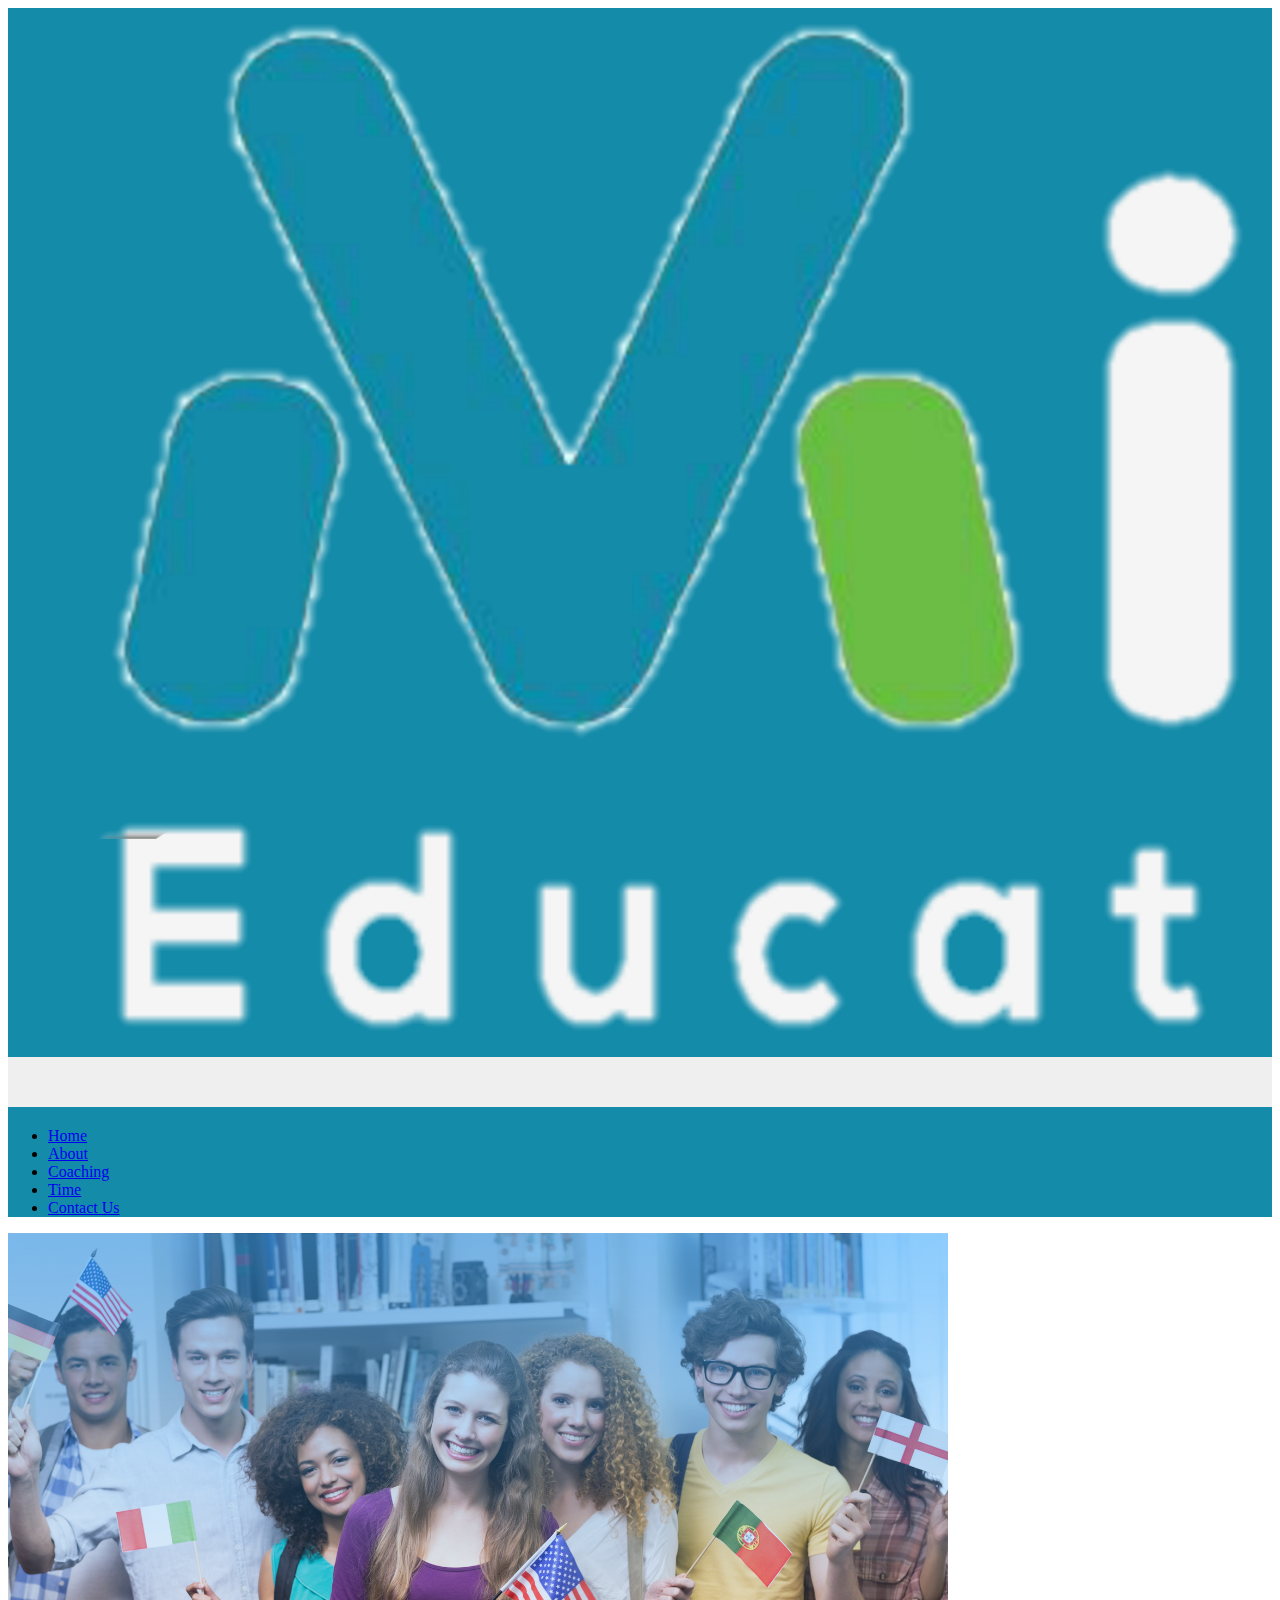
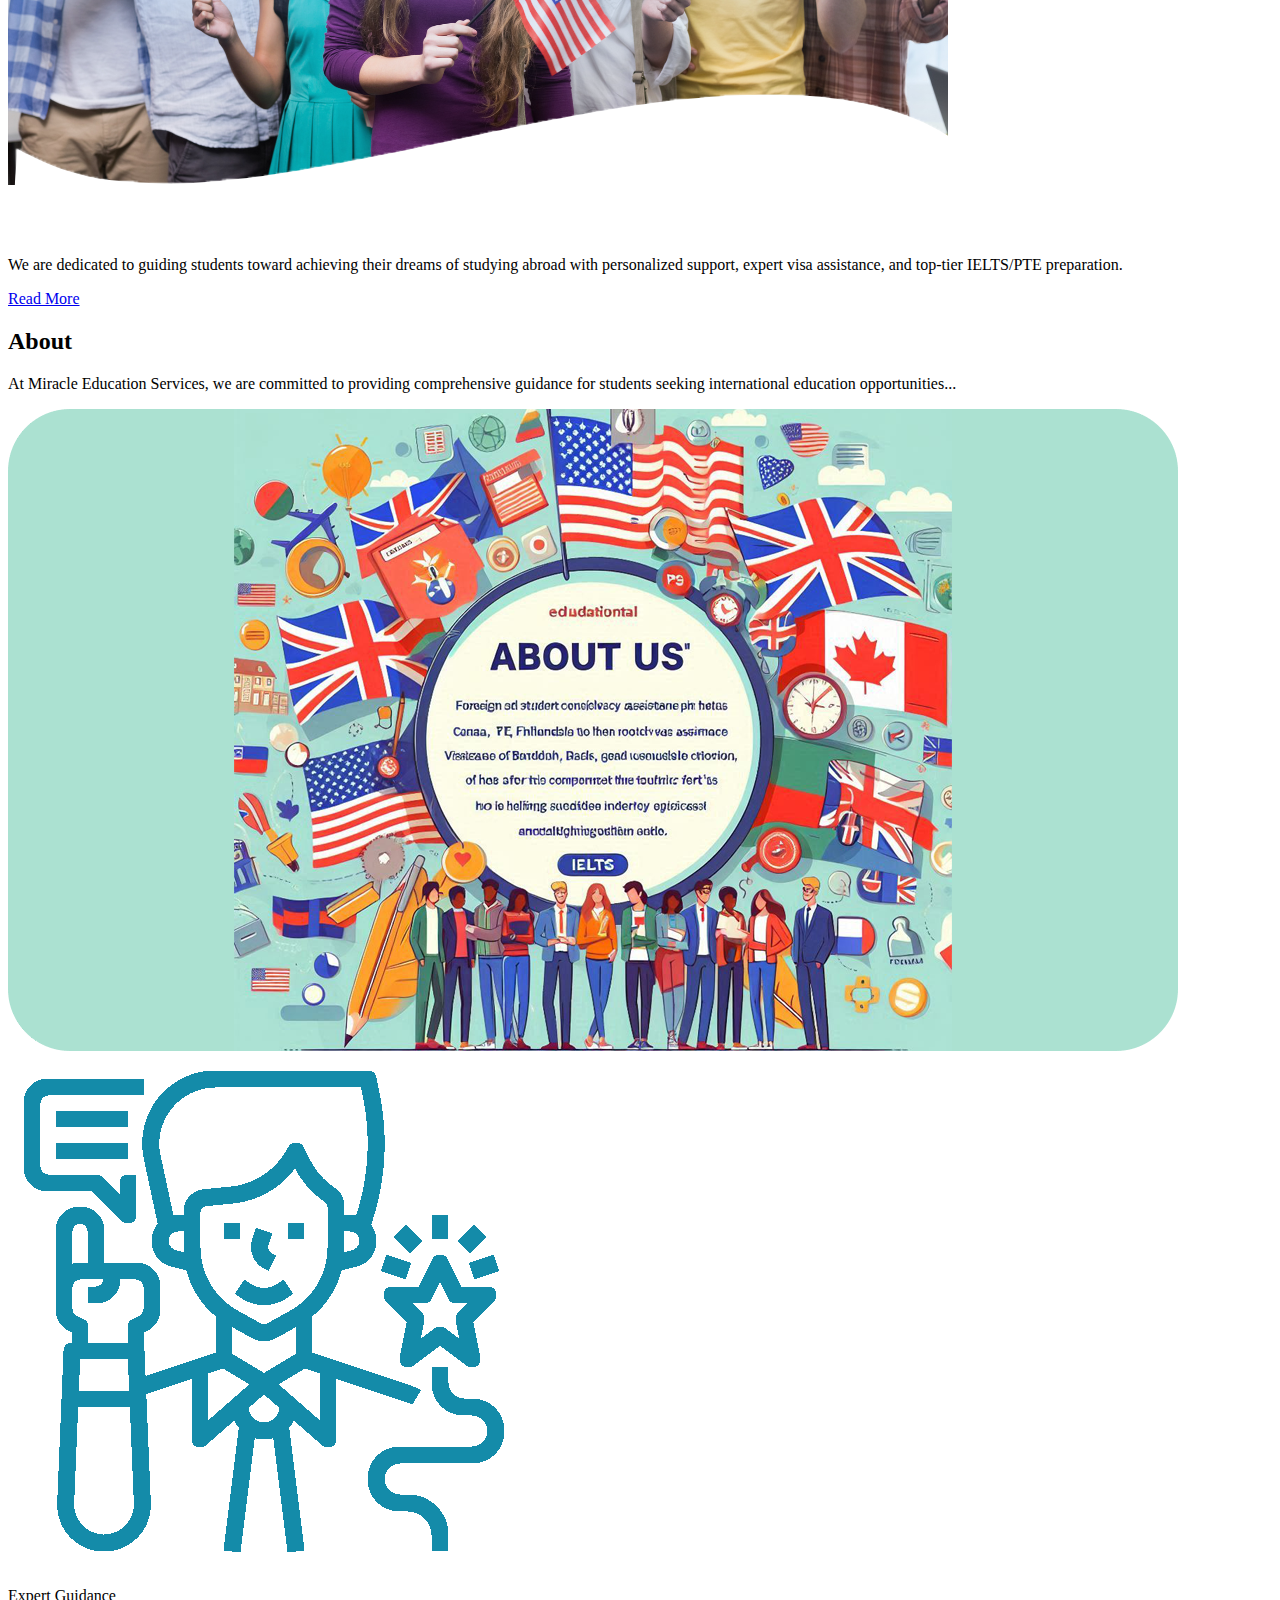
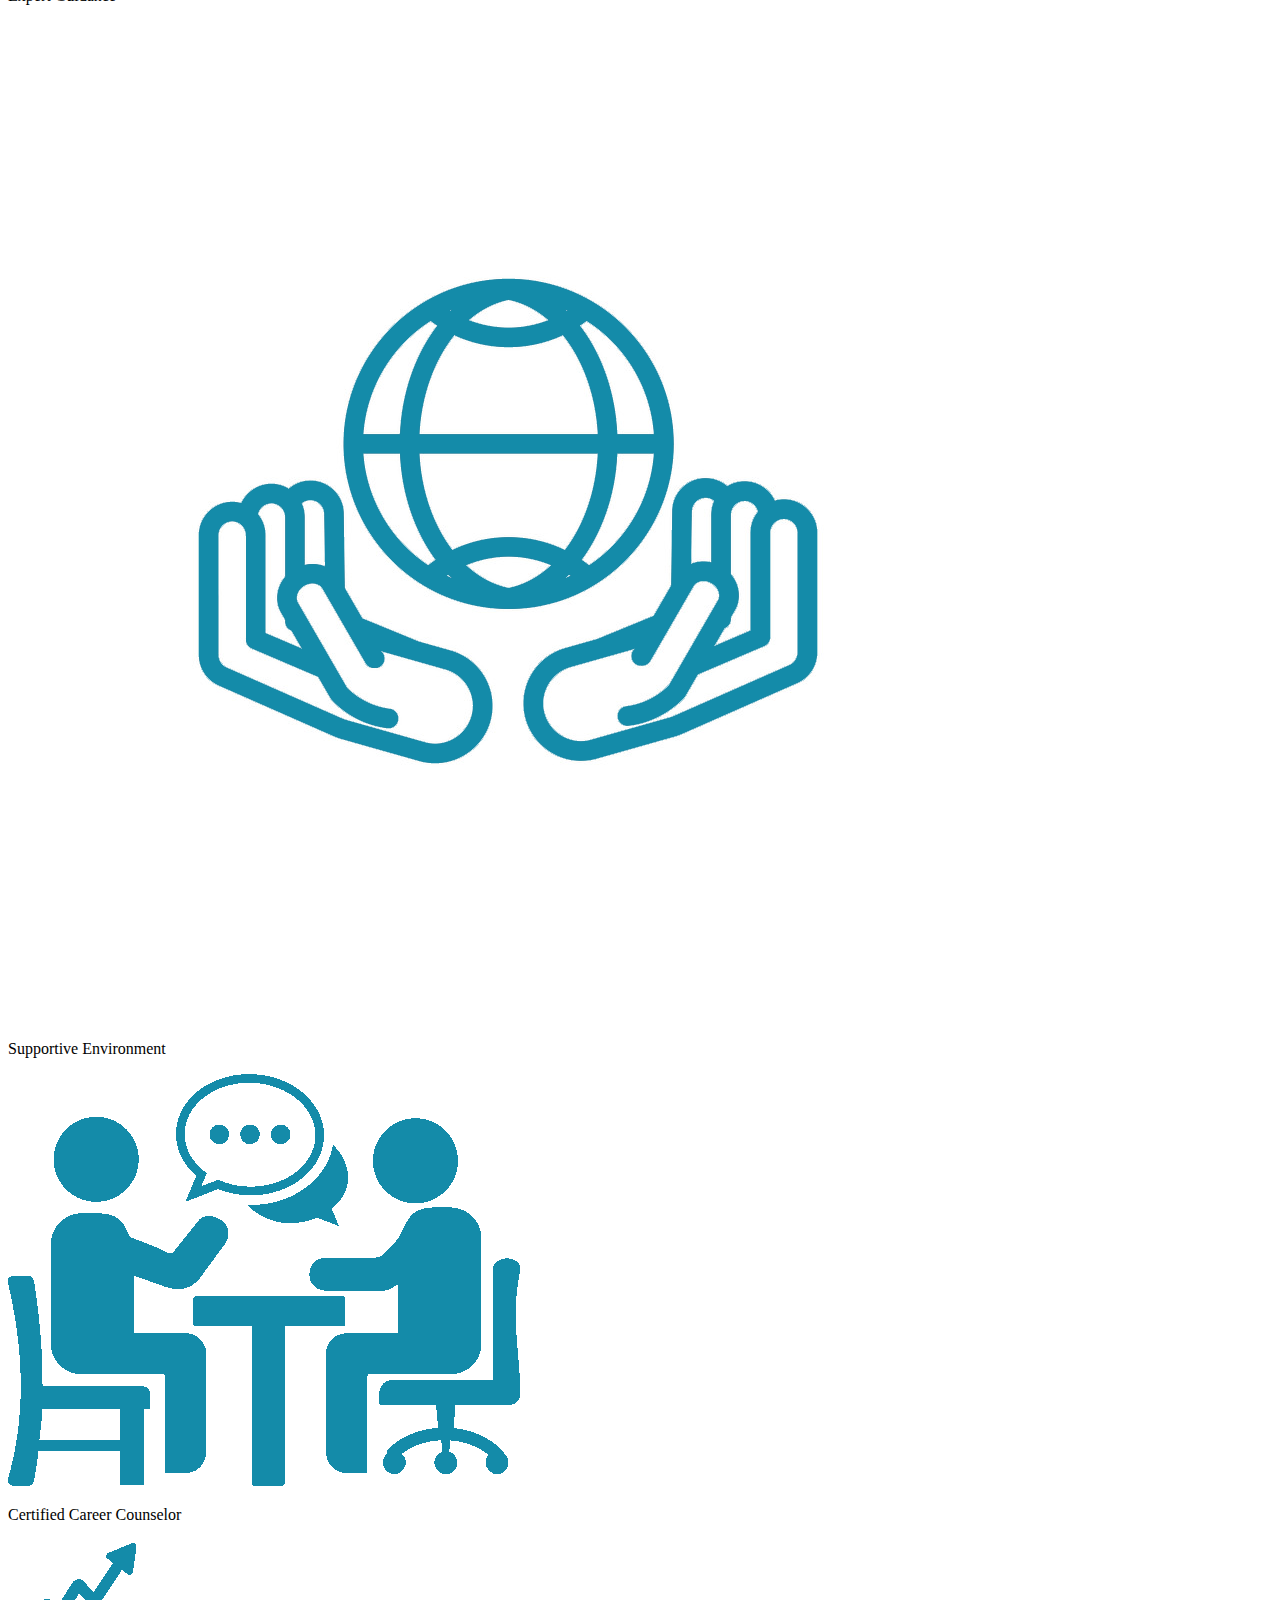
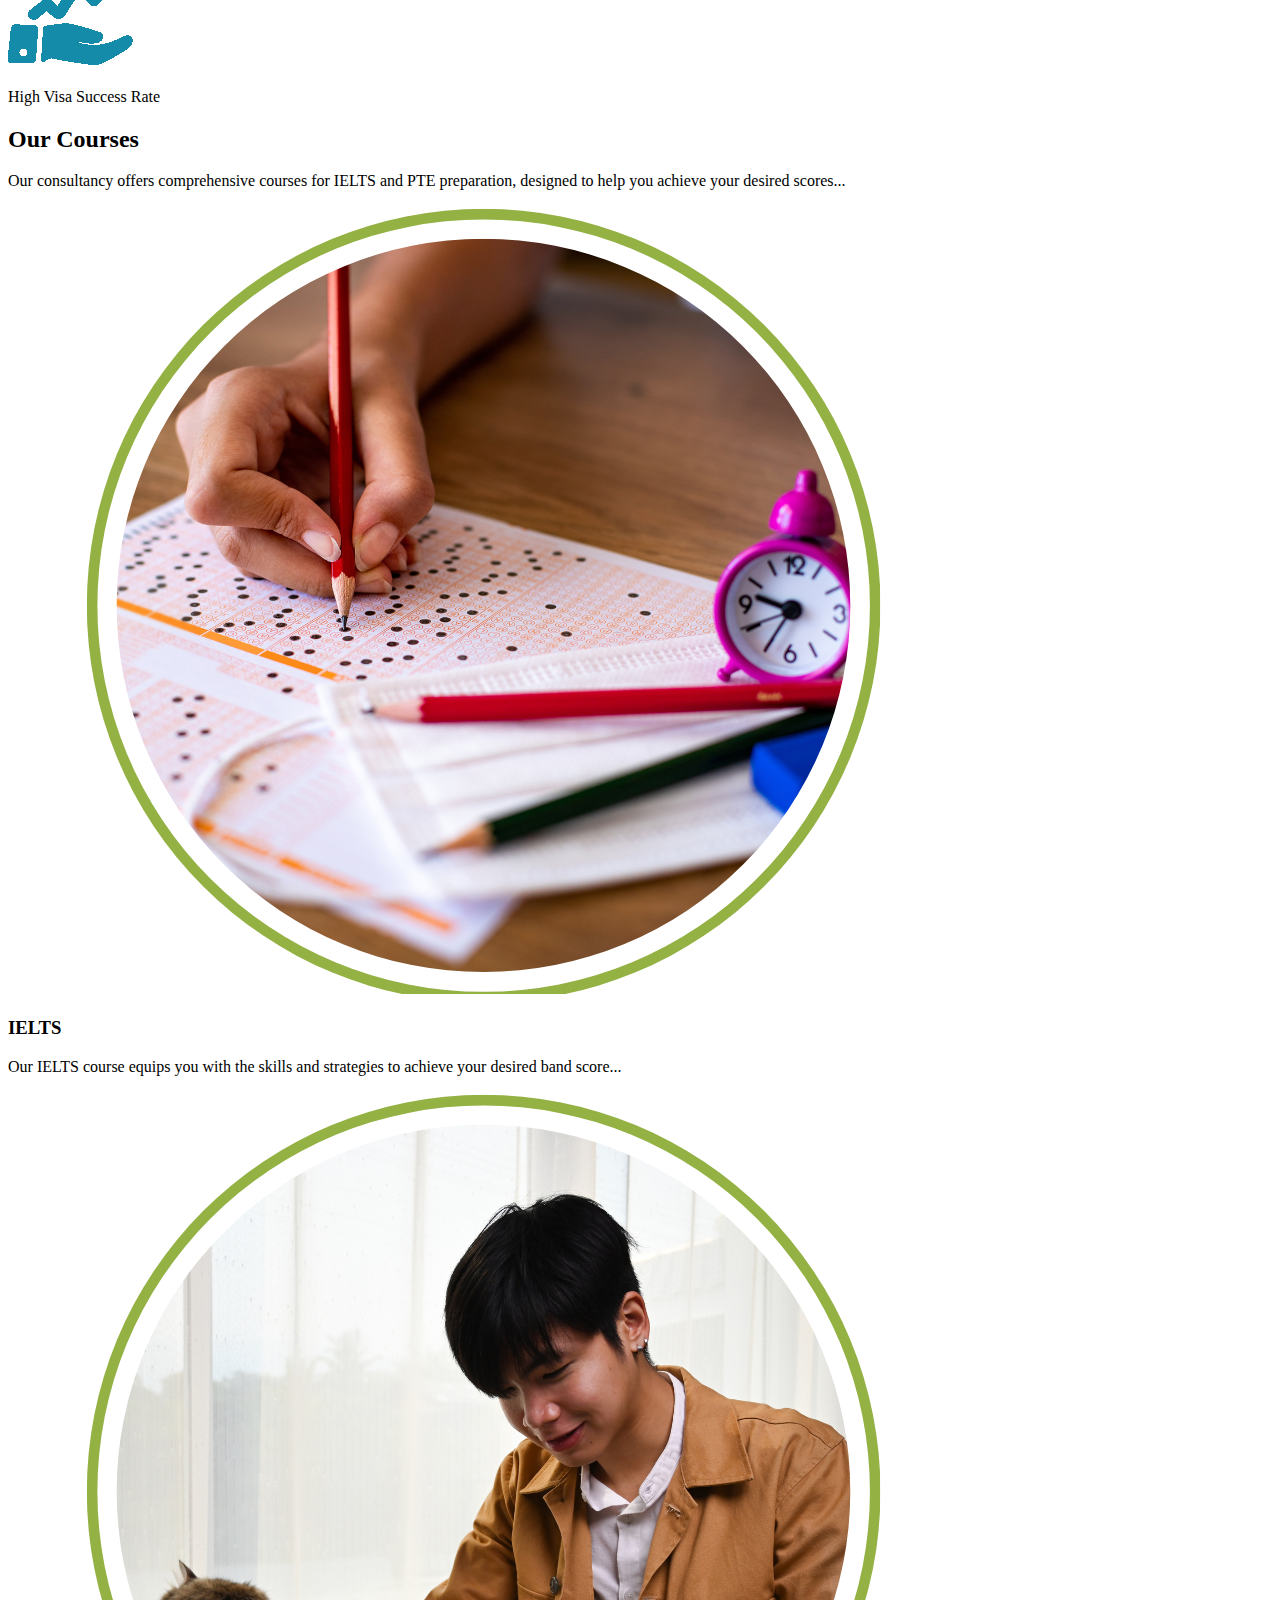
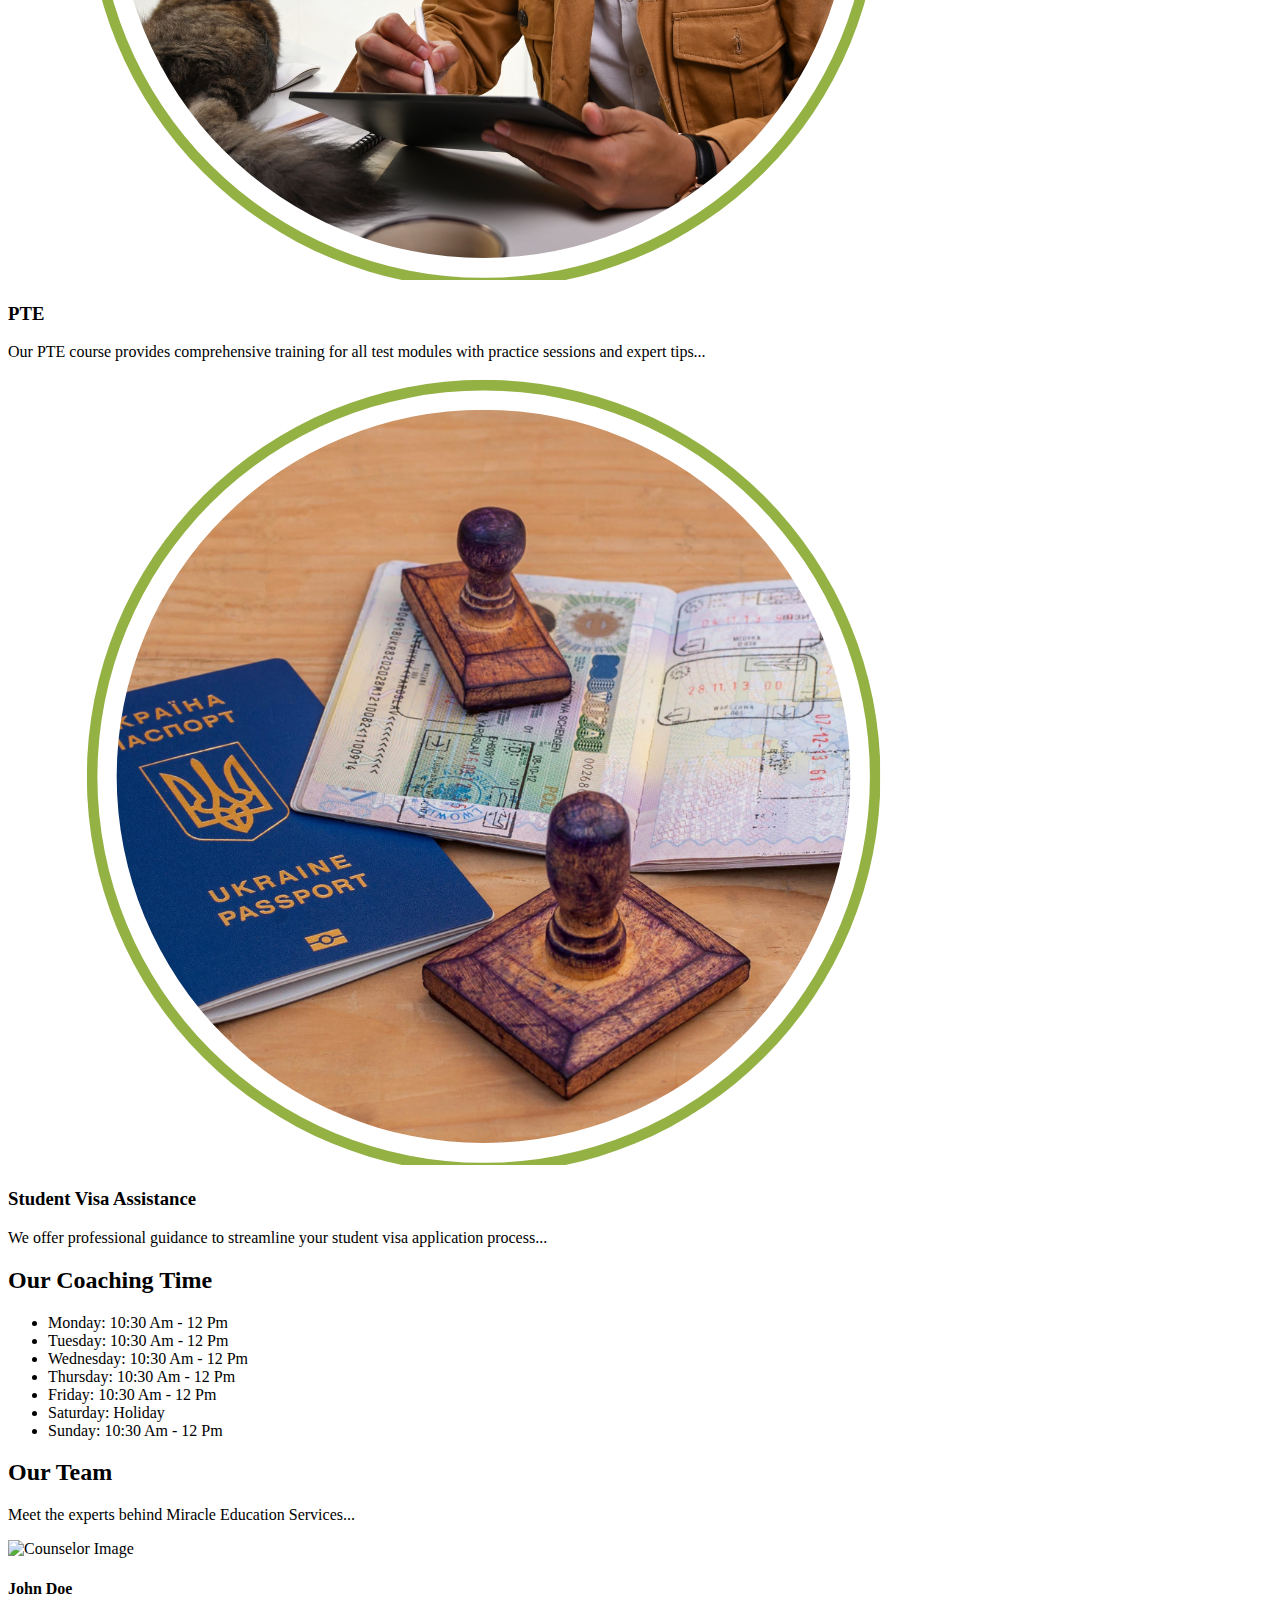
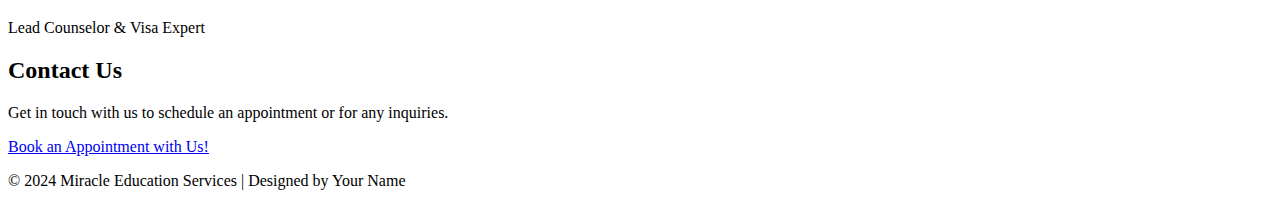
==== commit ceada033: "Update index.html" ====
--- a/index.html
+++ b/index.html
@@ -1,414 +1,257 @@
 <!DOCTYPE html>
 <html lang="en">
+<head>
    <!-- Basic -->
    <meta charset="utf-8">
    <meta http-equiv="X-UA-Compatible" content="IE=edge">
    <!-- Mobile Metas -->
    <meta name="viewport" content="width=device-width, initial-scale=1, shrink-to-fit=no">
    <!-- Site Metas -->
-   <title>Miracle Eduaction Services</title>
+   <title>Miracle Education Services</title>
    <meta name="keywords" content="IELTS coaching, PTE preparation, student visa services, study abroad consultancy, visa guidance">
    <meta name="description" content="Miracle Education Services offers professional IELTS, PTE coaching, and student visa services, guiding students to achieve their study abroad dreams.">
-   <meta name="author" content="">
+   <meta name="author" content="Miracle Consultancy">
+   <meta name="viewport" content="width=device-width, initial-scale=1, shrink-to-fit=no">
+
    <!-- site icon -->
    <link rel="icon" href="images/fevicon.png" type="image/png" />
+   
    <!-- Bootstrap core CSS -->
-   <link href="css/bootstrap.css" rel="stylesheet">
+   <link href="css/bootstrap.min.css" rel="stylesheet">
+   
    <!-- FontAwesome Icons core CSS -->
    <link href="css/font-awesome.min.css" rel="stylesheet">
+   
    <!-- Custom animate styles for this template -->
    <link href="css/animate.css" rel="stylesheet">
+   
    <!-- Custom styles for this template -->
-   <link href="style.css" rel="stylesheet">
+   <link href="css/style.css" rel="stylesheet">
+   
    <!-- Responsive styles for this template -->
    <link href="css/responsive.css" rel="stylesheet">
+   
    <!-- Colors for this template -->
    <link href="css/colors.css" rel="stylesheet">
-   <!-- light box gallery -->
+   
+   <!-- Lightbox gallery -->
    <link href="css/ekko-lightbox.css" rel="stylesheet">
+   
    <!--[if lt IE 9]>
-   <script src="https://oss.maxcdn.com/libs/html5shiv/3.7.0/html5shiv.js"></script>
-   <script src="https://oss.maxcdn.com/libs/respond.js/1.4.2/respond.min.js"></script>
+      <script src="https://oss.maxcdn.com/libs/html5shiv/3.7.0/html5shiv.js"></script>
+      <script src="https://oss.maxcdn.com/libs/respond.js/1.4.2/respond.min.js"></script>
    <![endif]-->
-   </head>
-   <body id="home_page" class="home_page">
-      <!-- header -->
-      <header class="header" style="background-color: #148ba9;">
-        <div class="header_top_section">
-           <div class="container">
-              <div class="row">
-               <div class="col-lg-3">
-                  <div class="full">
-                     <div class="logo">
-                        <a href="index.html"><img src="images/logo.png" alt="#" /></a>
-                     </div>
-                  </div>
-               </div>
-               <div class="col-lg-9 site_information">
-                  <div class="full">
-                     <div class="main_menu">
-                        <nav class="navbar navbar-inverse navbar-toggleable-md">
-                           <button class="navbar-toggler" type="button" data-toggle="collapse" data-target="#cloapediamenu" aria-controls="cloapediamenu" aria-expanded="false" aria-label="Toggle navigation">
-                           <span class="float-left">Menu</span>
-                           <span class="float-right"><i class="fa fa-bars"></i> <i class="fa fa-close"></i></span>
-                           </button>
-                           <div class="collapse navbar-collapse justify-content-md-center" id="cloapediamenu">
-                              <ul class="navbar-nav">
-                                 <li class="nav-item active">
-                                    <a class="nav-link" href="index.html">Home</a>
-                                 </li>
-                                 <li class="nav-item">
-                                    <a class="nav-link color-aqua-hover" href="about.html">About</a>
-                                 </li>
-                                 <li class="nav-item">
-                                    <a class="nav-link color-aqua-hover" href="coaching.html">Coaching</a>
-                                 </li>
-                                 <li class="nav-item">
-                                    <a class="nav-link color-grey-hover" href="time.html">Time</a>
-                                 </li>
-                                 <li class="nav-item">
-                                    <a class="nav-link color-grey-hover" href="contact.html">Contact Us</a>
-                                 </li>
-                                 <!-- <li class="nav-item">
-                                    <a class="nav-link color-grey-hover" href="contact.html">Login</a>
-                                 </li> -->
-                              </ul>
-                              <ul class="navbar-nav">
-                                 <li class="nav-item">
-                                    <!-- <a class="nav-link" href="#"><img src="images/search_icon.png" alt="#" /></a> -->
-                                 </li>
-                              </ul>
-                           </div>
-                        </nav>
-                     </div>
-                  </div>
-               </div>
-            </div>
-           </div>
-        </div>
-
-      </header>
-      <!-- end header -->
-      
-      <!-- section -->
-      <section class="main_full banner_section_top">
-        <div class="container-fluid">
-          <div class="row">
-             <div class="full">
-                  <div class="slider_banner">
-                    <img class="img-responsive" src="images/slider_img.png" alt="#" />
-                      <div class="slide_cont">
-                        <div class="slider_cont_inner">
-                           <h2 style="color: white;">Welcome To Miracle Education Services</h2>
-                        <p>Welcome to Miracle Education Services! We are dedicated to guiding students toward achieving their dreams of studying abroad with personalized support, expert visa assistance, and top-tier IELTS/PTE preparation. Your success is our priority.</p>
-                        <a href="#" class="blue_bt" aria-label="Read More about our courses" >Read More</a>
-
-                        </div>
-                      </div>
-                  </div>
-                </div>
-          </div>
-        </div>
-      </section>
-      <!-- end section -->
-    
-     <!-- about section -->
-<section class="layout_padding section about_dottat">
-   <div class="container">
-      <div class="row">
-         <div class="col-lg-12 text_align_center">
-            <div class="full heading_s1">
-               <h2>About</h2>
-            </div>
-            <div class="full">
-               <p class="large">At Miracle Education Services, we are committed to providing comprehensive guidance for students seeking international education opportunities. With a team of dedicated professionals, we offer expert assistance in visa processing, IELTS/PTE preparation, and career counseling to ensure a smooth journey toward academic success. Our personalized approach and strong network with institutions worldwide empower students to achieve their goals and fulfill their dreams of studying abroad.</p>
-            </div>
-         </div>
-         <div class="col-md-12">
-            <div class="about_img margin_top_30 text_align_center">
-               <img src="images/ab_img.png" alt="#" />
-            </div>
-         </div>
-         <div class="col-md-12 text_align_center" style="margin-top: 20px;">
-            <div style="display: inline-block; margin-right: 40px;">
-               <img src="images/1.png" alt="Expert Guidance" style="width: 100px;">
-               <p style="font-size: 14px;">Expert Guidance</p>
-            </div>
-            <div style="display: inline-block; margin-right: 40px;">
-               <img src="images/2.png" alt="Supportive Environment" style="width: 100px;">
-               <p style="font-size: 14px;">Supportive Environment</p>
-            </div>
-            <div style="display: inline-block; margin-right: 40px;">
-               <img src="images/3.png" alt="Certified Counselor" style="width: 100px;">
-               <p style="font-size: 14px;">Certified Career Counselor</p>
-            </div>
-            <div style="display: inline-block;">
-               <img src="images/4.png" alt="High Visa Success Rate" style="width: 100px;">
-               <p style="font-size: 14px;">High Visa Success Rate</p>
-            </div>
-         </div>
-      </div>
-   </div>
-</section>
-<!-- end about section -->
-
-
-
-      <!-- section -->
-      <section class="layout_padding section">
+</head>
+<body id="home_page" class="home_page">
+   <!-- header -->
+   <header class="header" style="background-color: #148ba9;">
+      <div class="header_top_section">
          <div class="container">
             <div class="row">
-               <div class="col-lg-12 text_align_center">
-                  <div class="full heading_s1">
-                     <h2>Our Courses</h2>
+               <div class="col-lg-3 col-8">
+                  <div class="logo">
+                     <a href="index.html"><img src="images/logo.png" alt="Miracle Education Services" class="img-fluid" /></a>
                   </div>
-                  <div class="full">
-                     <p class="large">Our consultancy offers comprehensive courses for IELTS and PTE preparation, designed to help you achieve your desired scores with expert coaching and practice sessions. We also provide professional student visa assistance, guiding you through the entire application process, from document preparation to interview coaching, ensuring a smooth transition to studying abroad.</p>
-                  </div>
-               </div>
-            </div>
-            <div class="row">
-
-              <div class="col-md-4 text_align_center">
-                 <div class="cours">
-                  <img src="images/cour1.png" alt="IELTS Preparation Course" />
-                 </div>
-                 <h3>IELTS</h3>
-                 <p>Our IELTS course equips you with the skills and strategies to achieve your desired band score. With personalized coaching and real exam practice, we ensure you're fully prepared for all four test sections.</p>
-              </div>  
-
-              <div class="col-md-4 text_align_center">
-                 <div class="cours">
-                  <img src="images/cour2.png" alt="PTE Preparation Course" />
-                 </div>
-                 <h3>PTE</h3>
-                 <p>Our PTE course provides comprehensive training for all test modules with practice sessions and expert tips. Whether you're aiming for study or migration, we help you achieve your target score.</p>
-              </div> 
-
-              <div class="col-md-4 text_align_center">
-                 <div class="cours">
-                   <img class="img-responsive" src="images/cour3.png" alt="#" />
-                 </div>
-                 <h3>Student Visa Assistance</h3>
-                 <p>We offer professional guidance to streamline your student visa application process. From document preparation to interview coaching, we support you every step of the way to ensure a smooth transition abroad.</p>
-              </div> 
-
-            </div>
-            <div class="row">
-               <div class="col-md-12">
-                  <div class="full center">
-                      <a class="blue_bt" href="#">Read More</a>
-                  </div>
-               </div>
-            </div>
-         </div>
-      </section>
-      <!-- end section -->
-
-      <!-- section -->
-      <section class="layout_padding section">
-         <div class="container-fluid">
-            <div class="row">
-               <div class="col-lg-12 text_align_center">
-                  <div class="full heading_s1">
-                     <h2>Our Coaching Time</h2>
-                  </div>
-               </div>
-            </div>
-            <div class="row">
-              <div class="col-md-12 cours_timging_bg">
-                 <div class="container">
-                    <div class="time_table">
-                          <ul><li>Monday</li><li>10:30 Am - 12 Pm</li></ul>
-                          <ul><li>Tuesday</li><li>10:30 Am - 12 Pm</li></ul>
-                          <ul><li>Wednesday</li><li>10:30 Am - 12 Pm</li></ul>
-                          <ul><li>Thursday</li><li>10:30  Am - 12 Pm</li></ul>
-                          <ul><li>Friday</li><li>10:30 Am - 12 Pm</li></ul>
-                          <ul><li>Saturday</li><li>Holiday</li></ul>
-                          <ul><li>Sunday</li><li>10:30 Am - 12 Pm</li></ul>
-                       </div>
-                 </div>        
-              </div> 
-            </div>
-         </div>
-      </section>
-      <!-- end section -->
-
-      <!-- section -->
-<section class="layout_padding section">
-   <div class="container-fluid">
-       <div class="row">
-           <div class="col-lg-12 text_align_center">
-               <div class="full heading_s1">
-                   <h2>Our Team</h2>
-               </div>
-               <div class="full">
-                   <p class="large">Our team is led by experienced counselors who are dedicated to providing personalized guidance for your study abroad journey. With in-depth knowledge of international education systems and visa processes, our counselors are here to support you every step of the way, ensuring your goals become a reality.</p>
-               </div>
-           </div>
-           <div class="col-md-12">
-               <div class="full" style="display: flex; justify-content: space-around; flex-wrap: wrap;">
-                   <div class="text_align_center" style="flex: 1; margin: 10px;">
-                       <img src="images/bibke_shahi.png" alt="#" style="width: 150px; height: auto;" />
-                       <h3><span class="theme_color_text">Bibek Shahi</span><br><small>counselor</small></h3>
-                       <p style="font-size: 14px; color: #333; margin: 5px 0;">Phone: <a href="tel:+977-9766935925" style="color: #007bff; text-decoration: none;">+977-9766935925</a></p>
-                       <p style="font-size: 14px; color: #333; margin: 5px 0;">Country: UK | USA| Australia</p>
-                   </div>
-                   <div class="text_align_center" style="flex: 1; margin: 10px;">
-                       <img src="images/testimon.png" alt="#" style="width: 150px; height: auto;" />
-                       <h3><span class="theme_color_text">Rakesh Suwal</span><br><small>counselor</small></h3>
-                       <p style="font-size: 14px; color: #333; margin: 5px 0;">Phone: <a href="tel:+977-9841430927" style="color: #007bff; text-decoration: none;">+977-9841430927</a></p>
-                       <p style="font-size: 14px; color: #333; margin: 5px 0;">Country: India| Bangladesh</p>
-                   </div>
-                   <div class="text_align_center" style="flex: 1; margin: 10px;">
-                       <img src="images/testimon.png" alt="#" style="width: 150px; height: auto;" />
-                       <h3><span class="theme_color_text">Sony Budha Magar</span><br><small>counselor</small></h3>
-                       <p style="font-size: 14px; color: #333; margin: 5px 0;">Phone: <a href="tel:+977-9767648298" style="color: #007bff; text-decoration: none;">+977-9767648298</a></p>
-                       <p style="font-size: 14px; color: #333; margin: 5px 0;">Country: New Zealand | Canada |USA</p>
-                   </div>
-                   <div class="text_align_center" style="flex: 1; margin: 10px;">
-                       <img src="images/testimon.png" alt="#" style="width: 150px; height: auto;" />
-                       <h3><span class="theme_color_text">Shiva Khadka</span><br><small>counselor</small></h3>
-                       <p style="font-size: 14px; color: #333; margin: 5px 0;">Phone: <a href="tel:+977-9848578467" style="color: #007bff; text-decoration: none;">977-9848578467</a></p>
-                       <p style="font-size: 14px; color: #333; margin: 5px 0;">Country: Russia | Uzbekistan</p>
-                   </div>
-               </div>
-           </div>
-       </div>
-   </div>
-</section>
-<!-- end section -->
-
-     <!-- section -->
-<section class="section blue_pattern_bg" style="background-color: #3b3bff;">
-   <div class="container">
-      <div class="row">
-         <div class="col-md-6" style="display: flex; align-items: center; justify-content: center;">
-            <div class="full" style="color: white;">
-               <h4>Book an Appointment with Us!</h4>
-               <p>Click the button below to open our appointment booking form in a new tab.</p>
-            </div>
-         </div>
-         <div class="col-md-6" style="display: flex; align-items: center; justify-content: center;">
-            <iframe src="https://forms.gle/Ta7EJwGVDEau2HpBA" width="100%" height="600px"></iframe>
-
-         </div>
-      </div>
-   </div>
-</section>
-<!-- end section -->
-
-
-     
-      <!-- footer -->
-<footer class="footer layout_padding">
-   <div class="container">
-      <div class="row">
-
-         <div class="col-md-4 col-sm-12" style="text-align: center;">
-            <!-- Logo -->
-            <a href="index.html" style="display: block; margin-bottom: 20px;">
-               <img src="images/logo_footer.png" alt="#" style="max-width: 150px; height: auto; border: none;"/>
-            </a>
-            
-            <!-- Contact Information -->
-            <div class="footer_link_heading" style="color: #ffffff;">
-               <div class="footer_menu margin_top_30" style="list-style-type: none; padding: 0;">
-                  <ul style="padding: 0; margin: 0;">
-                     <!-- Phone Number -->
-                     <li style="margin-bottom: 10px;">
-                        <a href="tel:01-4547422" style="color: #ffffff; text-decoration: none; font-size: 16px; display: block; transition: color 0.3s;">
-                           <img src="images/phone_icon.png" alt="Phone" style="vertical-align: middle; margin-right: 8px; width: 20px; height: 20px;"/> 01-4547422
-                        </a>
-                     </li>
-                     <!-- Email -->
-                     <li style="margin-bottom: 10px;">
-                        <a href="mailto:miraclemigrationeducation@gmail.com" style="color: #ffffff; text-decoration: none; font-size: 16px; display: block; transition: color 0.3s;">
-                           <img src="images/email_icon.png" alt="Email" style="vertical-align: middle; margin-right: 8px; width: 20px; height: 20px;"/> miraclemigrationeducation@gmail.com
-                        </a>
-                     </li>
-                     <!-- Location -->
-                     <li style="margin-bottom: 10px;">
-                        <a href="https://maps.app.goo.gl/j2ZVt6nkbPUY6EFFA" target="_blank" style="color: #ffffff; text-decoration: none; font-size: 16px; display: block; transition: color 0.3s;">
-                           <img src="images/location_icon.png" alt="Location" style="vertical-align: middle; margin-right: 8px; width: 20px; height: 20px;"/> New Plaza, Putalisadak Kathmandu
-                        </a>
-                     </li>
+               </div>
+               <div class="col-lg-9 col-4 text-right">
+                  <nav class="navbar navbar-expand-lg navbar-light">
+                     <button class="navbar-toggler" type="button" data-toggle="collapse" data-target="#navbarNav" aria-controls="navbarNav" aria-expanded="false" aria-label="Toggle navigation">
+                        <span class="navbar-toggler-icon"></span>
+                     </button>
+                     <div class="collapse navbar-collapse" id="navbarNav">
+                        <ul class="navbar-nav ml-auto">
+                           <li class="nav-item active">
+                              <a class="nav-link" href="index.html">Home</a>
+                           </li>
+                           <li class="nav-item">
+                              <a class="nav-link" href="about.html">About</a>
+                           </li>
+                           <li class="nav-item">
+                              <a class="nav-link" href="coaching.html">Coaching</a>
+                           </li>
+                           <li class="nav-item">
+                              <a class="nav-link" href="time.html">Time</a>
+                           </li>
+                           <li class="nav-item">
+                              <a class="nav-link" href="contact.html">Contact Us</a>
+                           </li>
+                        </ul>
+                     </div>
+                  </nav>
+               </div>
+            </div>
+         </div>
+      </div>
+   </header>
+   <!-- end header -->
+
+   <!-- Banner section -->
+   <section class="banner_section_top">
+      <div class="container-fluid p-0">
+         <div class="slider_banner">
+            <img class="img-fluid" src="images/slider_img.png" alt="Slider Image" />
+            <div class="slide_cont">
+               <div class="slider_cont_inner text-center">
+                  <h2 style="color: white;">Welcome To Miracle Education Services</h2>
+                  <p>We are dedicated to guiding students toward achieving their dreams of studying abroad with personalized support, expert visa assistance, and top-tier IELTS/PTE preparation.</p>
+                  <a href="#" class="blue_bt">Read More</a>
+               </div>
+            </div>
+         </div>
+      </div>
+   </section>
+   <!-- end Banner section -->
+
+   <!-- About section -->
+   <section class="layout_padding section about_section">
+      <div class="container">
+         <div class="row">
+            <div class="col-lg-12 text-center">
+               <div class="heading_s1">
+                  <h2>About</h2>
+               </div>
+               <p class="large">At Miracle Education Services, we are committed to providing comprehensive guidance for students seeking international education opportunities...</p>
+            </div>
+            <div class="col-md-12 text-center">
+               <img src="images/ab_img.png" alt="About Image" class="img-fluid mt-4" />
+            </div>
+         </div>
+         <div class="row text-center mt-4">
+            <div class="col-6 col-md-3">
+               <img src="images/1.png" alt="Expert Guidance" class="img-fluid" />
+               <p>Expert Guidance</p>
+            </div>
+            <div class="col-6 col-md-3">
+               <img src="images/2.png" alt="Supportive Environment" class="img-fluid" />
+               <p>Supportive Environment</p>
+            </div>
+            <div class="col-6 col-md-3">
+               <img src="images/3.png" alt="Certified Counselor" class="img-fluid" />
+               <p>Certified Career Counselor</p>
+            </div>
+            <div class="col-6 col-md-3">
+               <img src="images/4.png" alt="High Visa Success Rate" class="img-fluid" />
+               <p>High Visa Success Rate</p>
+            </div>
+         </div>
+      </div>
+   </section>
+   <!-- end About section -->
+
+   <!-- Courses section -->
+   <section class="layout_padding section">
+      <div class="container">
+         <div class="row">
+            <div class="col-lg-12 text-center">
+               <div class="heading_s1">
+                  <h2>Our Courses</h2>
+               </div>
+               <p class="large">Our consultancy offers comprehensive courses for IELTS and PTE preparation, designed to help you achieve your desired scores...</p>
+            </div>
+         </div>
+         <div class="row">
+            <div class="col-md-4 text-center">
+               <img src="images/cour1.png" alt="IELTS Preparation Course" class="img-fluid" />
+               <h3>IELTS</h3>
+               <p>Our IELTS course equips you with the skills and strategies to achieve your desired band score...</p>
+            </div>
+            <div class="col-md-4 text-center">
+               <img src="images/cour2.png" alt="PTE Preparation Course" class="img-fluid" />
+               <h3>PTE</h3>
+               <p>Our PTE course provides comprehensive training for all test modules with practice sessions and expert tips...</p>
+            </div>
+            <div class="col-md-4 text-center">
+               <img src="images/cour3.png" alt="Student Visa Assistance" class="img-fluid" />
+               <h3>Student Visa Assistance</h3>
+               <p>We offer professional guidance to streamline your student visa application process...</p>
+            </div>
+         </div>
+      </div>
+   </section>
+   <!-- end Courses section -->
+
+   <!-- Coaching Time section -->
+   <section class="layout_padding section">
+      <div class="container">
+         <div class="row">
+            <div class="col-lg-12 text-center">
+               <div class="heading_s1">
+                  <h2>Our Coaching Time</h2>
+               </div>
+            </div>
+         </div>
+         <div class="row">
+            <div class="col-md-12">
+               <div class="time_table text-center">
+                  <ul>
+                     <li>Monday: 10:30 Am - 12 Pm</li>
+                     <li>Tuesday: 10:30 Am - 12 Pm</li>
+                     <li>Wednesday: 10:30 Am - 12 Pm</li>
+                     <li>Thursday: 10:30 Am - 12 Pm</li>
+                     <li>Friday: 10:30 Am - 12 Pm</li>
+                     <li>Saturday: Holiday</li>
+                     <li>Sunday: 10:30 Am - 12 Pm</li>
                   </ul>
                </div>
             </div>
          </div>
-
-            
-               <div class="col-md-8">
-                 <div class="row">
-                    <div class="col-md-4 col-sm-12">
-                  <div class="footer_link_heading">
-                     <h3>FEATURED COURSES</h3>
-                  </div>
-                  <div class="footer_menu">
-                     <ul>
-                        <li><a href="#">IELTS</a></li>
-                        <li><a href="#">PTE</a></li>
-                        <!-- <li><a href="#">Most Viewed</a></li>
-                        <li><a href="#">Top Paid</a></li> -->
-                     </ul>
-                  </div>
-               </div>
-
-               <div class="col-md-4 col-sm-12">
-                  <div class="footer_link_heading">
-                     <h3>Countries</h3>
-                  </div>
-                  <div class="footer_menu">
-                    <ul>
-                       <li><a href="#">USA</a></li>
-                       <li><a href="#">UK</a></li>
-                       <li><a href="#">FINLAND</a></li>
-                       <li><a href="#">CANADA</a></li>
-                       <li><a href="#">NEW ZEALAND</a></li>
-                    </ul>
-                  </div>
-               </div>
-               
-               <div class="col-md-4 col-sm-12">
-                  <div class="footer_link_heading">
-                     <h3>USEFUL LINKS</h3>
-                  </div>
-                  <div class="footer_menu">
-                    <ul>
-                       <li><a href="#">FAQs</a></li>
-                       <li><a href="#">Success Stories</a></li>
-                       <li><a href="#">Shop</a></li>
-                       <li><a href="#">Privacy policy</a></li>
-                       <li><a href="#">Contact search</a></li>
-                       <li><a href="#">Jobs and vacancies</a></li>
-                    </ul>
-                  </div>
-               </div>
-                 </div>
-               </div>
-               
-            </div>
-         </div>
-      </footer>
-      <div class="cpy">
-        <div class="container">
-           <div class="row">
-             <div class="col-md-12">
-               <p>Copyright 2019. All Rights Reserved.<a href="https://html.design/"> Free html Templates</a></p>
-             </div>
-           </div>
-        </div>
-      </div>
-      <!-- end footer -->
-      <!-- Core JavaScript
-         ================================================== -->
-      <script src="js/jquery.min.js"></script>
-      <script src="js/tether.min.js"></script>
-      <script src="js/bootstrap.min.js"></script>
-      <script src="js/parallax.js"></script>
-      <script src="js/animate.js"></script>
-      <script src="js/ekko-lightbox.js"></script>
-      <script src="js/custom.js"></script>
-   </body>
+      </div>
+   </section>
+   <!-- end Coaching Time section -->
+
+   <!-- Team section -->
+   <section class="layout_padding section">
+      <div class="container">
+         <div class="row">
+            <div class="col-lg-12 text-center">
+               <div class="heading_s1">
+                  <h2>Our Team</h2>
+               </div>
+               <p>Meet the experts behind Miracle Education Services...</p>
+            </div>
+         </div>
+         <!-- Team member 1 -->
+         <div class="row text-center">
+            <div class="col-md-6">
+               <img src="images/team1.png" alt="Counselor Image" class="img-fluid">
+               <h4>John Doe</h4>
+               <p>Lead Counselor & Visa Expert</p>
+            </div>
+         </div>
+      </div>
+   </section>
+   <!-- end Team section -->
+
+   <!-- Contact Us Section -->
+   <section class="layout_padding section contact_section">
+      <div class="container">
+         <div class="row">
+            <div class="col-lg-12 text-center">
+               <h2>Contact Us</h2>
+               <p>Get in touch with us to schedule an appointment or for any inquiries.</p>
+               <a href="https://forms.gle/Ta7EJwGVDEau2HpBA" target="_blank" class="blue_bt">Book an Appointment with Us!</a>
+            </div>
+         </div>
+      </div>
+   </section>
+   <!-- end Contact Us Section -->
+
+   <!-- Footer section -->
+   <footer>
+      <div class="container">
+         <div class="row">
+            <div class="col-lg-12 text-center">
+               <p>&copy; 2024 Miracle Education Services | Designed by Your Name</p>
+            </div>
+         </div>
+      </div>
+   </footer>
+   <!-- end Footer section -->
+
+   <!-- JS scripts -->
+   <script src="js/jquery.min.js"></script>
+   <script src="js/popper.min.js"></script>
+   <script src="js/bootstrap.min.js"></script>
+   <script src="js/ekko-lightbox.min.js"></script>
+</body>
 </html>
--- a/css/responsive.css
+++ b/css/responsive.css
@@ -0,0 +1,1349 @@
+/**************************************
+    File Name: responsive.css
+**************************************/
+
+
+/* RESPONSIVE 
+**************************************/
+
+button.navbar-toggler {
+    padding: 0;
+    height: 50px;
+    border: none;
+    width: 100%;
+    text-align: center;
+    border-radius: 0;
+    padding: 0 20px;
+    font-family: poppins;
+}
+
+button.navbar-toggler span:nth-child(1) {
+    font-size: 18px;
+    font-weight: 500;
+    padding-top: 2px;
+}
+
+@media (max-width: 1047px) {
+    .topbar-section .list-inline-item {
+        padding: 0 0.2rem !important;
+    }
+}
+
+@media (max-width: 989px) {
+    div.tab button,
+    div.tab {
+        text-align: center;
+        width: 100%;
+        float: none;
+    }
+    .tab-details {
+        float: none;
+        margin-top: 1rem;
+        width: 100%;
+    }
+    .sidebar,
+    .footer .widget {
+        margin: 1.5rem 0;
+    }
+    .center-side,
+    .left-side,
+    .right-side {
+        float: left;
+        width: 50%;
+    }
+}
+
+@media (max-width: 590px) {
+    .standard-page {
+        background-color: #ffffff;
+        padding: 1rem;
+    }
+    .notfound h2 {
+        font-size: 80px;
+    }
+    .notfound h3 {
+        font-size: 24px;
+    }
+    .topbar-section .text-right {
+        text-align: center !important;
+    }
+}
+
+@media (max-width: 991px) {
+    .standard-page .float-left,
+    .standard-page .float-right {
+        display: block;
+        margin: 1rem auto;
+        float: none !important;
+    }
+    .header .dropdown-menu {
+        margin-top: 0 !important;
+    }
+    .p120 {
+        padding: 4rem 0 !important;
+    }
+    .absolute-widget {
+        position: relative;
+        margin-top: 3rem;
+    }
+    .team-item:hover .desc {
+        bottom: 0;
+    }
+    .nopadtop {
+        padding-top: 5rem !important
+    }
+    .m30 {
+        margin-bottom: 0;
+        margin-top: 1rem !important;
+    }
+    .mobile30 {
+        margin-top: -1rem;
+        margin-bottom: 1rem;
+    }
+    .blog-box,
+    .shop-item,
+    .pricing-box-03 {
+        margin: 1rem 0;
+        text-align: center !important;
+    }
+    .absolute-widget::before,
+    .pricing-box-03::before,
+    .pricing-box-03.leftbg::after {
+        display: none;
+    }
+}
+
+@media (max-width: 768px) {
+    .shop-desc {
+        margin-top: 2rem;
+    }
+    #map {
+        margin-top: 1rem
+    }
+    .topbar-section {
+        text-align: center !important;
+    }
+    .topbar-section .text-right {
+        margin: 5px 0;
+        text-align: center !important;
+    }
+    .stat-count {
+        margin: 1rem 0;
+    }
+    .tagline-message h3 {
+        font-size: 18px;
+    }
+}
+
+@media (max-width: 528px) {
+    .topbar-section {
+        padding: 0.6rem 1rem;
+    }
+}
+
+@media (min-width: 992px) {
+    .header .dropdown-menu {
+        margin-top: 13px;
+    }
+    .header .navbar-nav .has-submenu {
+        position: relative;
+    }
+    .header .navbar-nav .has-submenu:hover>ul {
+        visibility: visible;
+        opacity: 1;
+        top: 100%;
+    }
+    .header .navbar-nav .has-submenu:hover>ul li ul {
+        margin-top: -1px;
+    }
+    .header .navbar-nav .has-submenu ul {
+        -webkit-transition: visibility 0.35s ease-in-out, opacity 0.35s ease-in-out, top 0.35s ease-in-out, bottom 0.35s ease-in-out, left 0.35s ease-in-out, right 0.35s ease-in-out;
+        -moz-transition: visibility 0.35s ease-in-out, opacity 0.35s ease-in-out, top 0.35s ease-in-out, bottom 0.35s ease-in-out, left 0.35s ease-in-out, right 0.35s ease-in-out;
+        -o-transition: visibility 0.35s ease-in-out, opacity 0.35s ease-in-out, top 0.35s ease-in-out, bottom 0.35s ease-in-out, left 0.35s ease-in-out, right 0.35s ease-in-out;
+        transition: visibility 0.35s ease-in-out, opacity 0.35s ease-in-out, top 0.35s ease-in-out, bottom 0.35s ease-in-out, left 0.35s ease-in-out, right 0.35s ease-in-out;
+    }
+    .header .navbar-nav .has-submenu .dropdown-menu {
+        min-width: 220px;
+        padding: 0;
+        -webkit-border-radius: 0;
+        -moz-border-radius: 0;
+        border-radius: 0;
+    }
+    .header .navbar-nav .has-submenu>ul {
+        position: absolute;
+        top: 130%;
+        visibility: hidden;
+        display: block;
+        opacity: 0;
+        left: 0;
+    }
+    .header .navbar-nav .has-submenu>ul.start-right {
+        right: 0;
+        left: auto;
+    }
+    .header .navbar-nav .has-submenu>ul li {
+        position: relative;
+    }
+    .header .navbar-nav .has-submenu>ul li:hover>ul {
+        visibility: visible;
+        opacity: 1;
+        left: 100%;
+    }
+    .header .navbar-nav .has-submenu>ul li:hover>ul.show-right {
+        right: 100%;
+    }
+    .header .navbar-nav .has-submenu>ul li ul {
+        position: absolute;
+        top: 0;
+        visibility: hidden;
+        display: block;
+        opacity: 0;
+        left: 130%;
+    }
+    .header .navbar-nav .has-submenu>ul li ul.show-right {
+        right: 130%;
+        left: auto;
+    }
+}
+
+
+/** small desktop **/
+
+@media (min-width: 992px) and (max-width: 1199px) {
+    .navbar-toggleable-md .navbar-nav .nav-link {
+        padding-left: 18px;
+        padding-right: 18px;
+    }
+    .header_bottom_section .main_menu {
+        float: left;
+        padding-left: 15px;
+    }
+    #testimonial_slider {
+        margin: 0 30px;
+    }
+    .pet_infobottom ul li {
+        font-size: 14px;
+    }
+    .price_cont_blog {
+        padding: 10px 20px 30px;
+    }
+    .price_head {
+        position: relative;
+    }
+    .price_head h3 small {
+        display: none;
+    }
+    .price_head h3 br {
+        display: none;
+    }
+    .pet_infobottom ul li {
+        font-size: 14px;
+        line-height: normal;
+    }
+    .price_head h3 {
+        font-size: 30px;
+        line-height: 60px;
+        margin: 0;
+    }
+    h3.price_tag {
+        font-size: 40px;
+    }
+    .pet_name {
+        font-size: 22px;
+    }
+    .petinfo .pet_infotop ul li {
+        font-size: 14px;
+        width: 33.33%;
+        line-height: 22px;
+    }
+    .main_bt {
+        width: 145px;
+        height: 55px;
+        line-height: 55px;
+        border-radius: 5px;
+        font-size: 15px;
+        font-weight: 400;
+        color: #111428;
+    }
+    .testimonial_qoute p {
+        margin: 0;
+        padding: 10px 45px 10px 75px;
+        color: #111428;
+        font-size: 21px;
+        position: relative;
+        font-weight: 300;
+        line-height: 30px;
+    }
+    .pet_info.pet_details .petinfo {
+        min-height: 372px;
+    }
+    .slider_bullets {
+        display: none;
+    }
+}
+
+
+/** small screen **/
+
+@media (min-width: 768px) and (max-width: 991px) {
+    .site_information {
+        display: none;
+    }
+    .main_menu button.navbar-toggler {
+    padding: 0 15px;
+    margin: 10px 0;
+    display: flex;
+    justify-content: flex-start;
+    align-items: center;
+    }
+    .logo {
+        float: left;
+        margin-top: 15px;
+        margin-bottom: 15px;
+        width: 100%;
+    }
+    button.navbar-toggler span:nth-child(1) {
+        display: none;
+    }
+    .header_bottom_section .main_menu {
+        width: 58%;
+    }
+    .navbar-toggleable-md .navbar-nav .nav-link {
+        padding: 15px 20px 15px;
+    }
+    p.large {
+        margin-bottom: 30px;
+        font-size: 18px;
+        line-height: 25px;
+        color: #444;
+        font-weight: 300;
+    }
+    .couner_cont {
+        margin-left: 15px;
+    }
+    .counter_icon img {
+        height: 90px;
+    }
+    .counter_cont h3 {
+        padding-top: 0;
+    }
+    .service_blog {
+        margin-top: 20px;
+    }
+    .service_blog h3 {
+        margin-top: 0;
+    }
+    .petinfo {
+        padding: 20px;
+    }
+    #testimonial_slider {
+        margin: 0;
+        width: 100%;
+        padding: 40px 0 0 50px;
+    }
+    #testimonial_slider .carousel-inner .item.carousel-item,
+    #testimonial_slider .carousel-inner {
+        width: 660px;
+    }
+    .testimonial_cont p {
+        font-size: 18px;
+        font-weight: 300;
+        padding-right: 285px;
+    }
+    .testimonial_cont {
+        padding: 35px 0 0;
+    }
+    .only_md_display {
+        display: block;
+    }
+    h3.price_tag {
+        font-size: 35px;
+        margin-top: 18px;
+    }
+    .price_table {
+        float: left;
+        width: 100%;
+        margin-bottom: 30px;
+    }
+    .price_head h3 {
+        font-size: 35px;
+    }
+    .price_head h3 small {
+        font-size: 14px;
+    }
+    .email_address_bottom form {
+        width: 100%;
+        position: relative;
+    }
+    .email_address_bottom input {
+        width: 100%;
+    }
+    .pet_info.pet_details .pet_img {
+        width: 100%;
+        float: left;
+    }
+    .pet_info.pet_details .petinfo {
+        width: 100%;
+        margin-top: 10px;
+    }
+    .footer_blog2 ul {
+        width: 50%;
+    }
+    .pet_info {
+        margin-top: 30px;
+    }
+    .slider_bullets {
+        display: none;
+    }
+    .about_img img {
+        width: 100%;
+    }
+    .banner_section {
+    position: absolute;
+    background: rgba(255,255,255,.9);
+    padding: 60px 50px;
+    top: 0;
+    left: 0;
+   }
+
+   .social_icon ul li img {
+    width: 25px;
+}
+.footer_link_heading h3 {
+    font-size: 21px;
+}
+
+.address_infor p span.icon {
+    margin-right: 10px;
+    position: relative;
+    top: 0;
+}
+
+.gold_con img {
+    width: 100%;
+    padding-left: 32px;
+}
+
+.form_cont {
+    padding-right: 25px;
+}
+
+#main_slider {
+    width: 100%;
+    height: auto;
+    padding-top: 0;
+}
+
+.slider_inner {
+    width: 100%;
+    height: auto;
+    min-height: auto;
+    background-size: cover !important;
+    background-position: center center !important;
+}
+
+}
+
+
+/** tablet screen **/
+
+@media (min-width: 576px) and (max-width: 767px) {
+    .header_bottom_section .search_bar {
+        width: 100%;
+        padding: 13px 20px;
+        height: 50px;
+    }
+    .header_bottom_section .search_bar {
+        width: 100%;
+        padding: 17px 25px 17px 25px;
+        height: 60px;
+    }
+    .header_bottom_section .main_menu {
+        float: left;
+        padding: 0;
+        width: 100%;
+    }
+    .logo {
+        width: 100%;
+        margin-top: 25px;
+        margin-bottom: 20px;
+    }
+    .logo img {
+        max-width: 180px;
+    }
+    .header_bottom_section {
+       min-height: 60px;
+       background: #fff;
+    }
+    .header_bottom_section .search_bar form button {
+        font-size: 20px;
+        right: 32px;
+    }
+    .header_bottom_section .search_bar form input.search_field {
+        font-weight: 300;
+    }
+    .header_bottom_section .navbar-inverse .navbar-nav .nav-link,
+    .navbar-nav .nav-link {
+        font-size: 15px;
+        font-weight: 400;
+        line-height: normal;
+        letter-spacing: 0.5px;
+    }
+    .header_bottom_section .navbar-toggleable-md .navbar-nav .nav-link {
+        padding: 10px 20px 10px;
+    }
+    .header .dropdown-item {
+        font-size: 14px;
+        padding: 5px 1.5rem;
+        font-weight: 300;
+    }
+    /** slider section **/
+    .slider_coint_inner h3 {
+        font-size: 42px;
+        letter-spacing: -2px;
+        text-align: left;
+    }
+    .slider_coint_inner p::after {
+        width: 30px;
+        height: 21px;
+        top: 5px;
+        right: -5px;
+    }
+    .slider_coint_inner {
+        padding: 340px 0 0;
+    }
+    .slider_inner {
+        min-height: auto;
+        background-position: right right !important;
+        background-size: auto 100% !important;
+    }
+    /** layout section **/
+    .layout_padding {
+        padding: 65px 0;
+    }
+    .heading_s1 h2 {
+        font-size: 35px;
+    }
+    .heading_s1 h2 span::after {
+        right: -50px;
+        top: 16px;
+    }
+    .heading_s1 h2 img {
+        width: 45px;
+    }
+    h3 {
+        font-size: 32px;
+        margin-bottom: 15px;
+        font-weight: 600;
+    }
+    p.large {
+        font-size: 17px;
+        font-weight: 300;
+        line-height: 28px;
+    }
+    .about_img {
+        margin-top: 25px;
+    }
+    .about_img img {
+        width: 100%;
+        position: relative;
+        left: 15px;
+    }
+    .count_second {
+        justify-content: left;
+    }
+    .heading_s2 h2 {
+        font-size: 32px;
+        font-weight: 600;
+    }
+    .heading_s2 h2 span {
+        margin-top: 10px;
+    }
+    .petinfo .pet_infobottom {
+        width: 100%;
+        display: none;
+    }
+    /** service **/
+    .service_blog {
+        margin: 15px 0;
+    }
+    h3 {
+        font-size: 24px;
+        text-align: left;
+        line-height: 28px;
+    }
+    .gallery_section a[data-gallery="example-gallery"] img {
+        width: 100%;
+    }
+    .service_img {
+        text-align: center;
+    }
+    /** testimonial **/
+    #testimonial_slider {
+        background: #fff;
+        width: 100%;
+        margin: 0 0;
+        padding: 20px 20px;
+        position: relative;
+        min-height: 365px;
+    }
+    #testimonial_slider .carousel-inner {
+        width: 100%;
+        padding-right: 0;
+        min-height: 285px;
+    }
+    #testimonial_slider .carousel-inner .item.carousel-item {
+        width: 100%;
+        padding-right: 0;
+    }
+    .testimonial_inner_blog .client_img {
+        border: solid #fff 0;
+        float: left;
+        border-radius: 100%;
+        position: absolute;
+        right: 0;
+        top: 0;
+        width: 100%;
+        height: auto;
+        text-align: center;
+    }
+    .testimonial_inner_blog .client_img img {
+        max-width: 245px;
+        width: 85%;
+    }
+    .testimonial_inner_blog {
+        width: 100%;
+        display: grid;
+    }
+    .testimonial_inner_blog .client_img {
+        order: -1;
+        margin-top: 20px;
+        position: relative;
+    }
+    .testimonial_cont {
+        padding: 30px 0 0;
+    }
+    .testimonial_cont p {
+        font-size: 15px;
+        font-weight: 300;
+        margin: 0;
+        color: #111428;
+        text-align: center;
+        line-height: 28px;
+    }
+    .testimonial_cont p br {
+        display: none;
+    }
+    .testimonial_cont p strong {
+        font-weight: 600;
+        float: left;
+        width: 100%;
+        margin-top: 10px;
+        margin-bottom: 20px;
+    }
+    /** price **/
+    .price_head {
+        text-align: center;
+    }
+    h3.price_tag {
+        line-height: normal;
+        margin-bottom: 0;
+    }
+    .price_table {
+        float: left;
+        width: 100%;
+        margin-bottom: 30px;
+    }
+    /** subcribe **/
+    .subscribe_form .field {
+        float: left;
+        width: 100%;
+        position: relative;
+        display: block;
+    }
+    .subscribe_form {
+        border: none;
+    }
+    .subscribe_form input {
+        padding: 0 30px 0 30px;
+    }
+    .subscribe_form button {
+        width: 100%;
+        border-radius: 100px;
+        border: solid #111428 1px;
+        margin-top: 20px;
+        position: relative;
+    }
+    .price_head h3 {
+        width: 100%;
+        text-align: left;
+    }
+    .service_blog p {
+        text-align: center;
+    }
+    .readmore_bt {
+        justify-content: center;
+        display: flex;
+    }
+    .counter_icon {
+        width: 109px;
+        text-align: center;
+    }
+    .counter_cont h3 {
+        font-size: 20px;
+        text-align: left;
+    }
+    .heading_s1 {
+        display: flex;
+        justify-content: left;
+        text-indent: 0;
+    }
+    /** counter **/
+    .count_first {
+        justify-content: center;
+    }
+    .count_second {
+        justify-content: center;
+    }
+    .count_thirt {
+        justify-content: center;
+    }
+    .counter_cont {
+        width: 180px;
+    }
+    .pet_img img {
+        width: 100%;
+    }
+    /** family pets **/
+    .petinfo {
+        padding: 15px;
+    }
+    .pet_price {
+        font-size: 15px;
+        line-height: 32px;
+    }
+    .pet_name {
+        font-size: 23px;
+    }
+    .pet_info.pet_details .pet_img {
+        width: 100%;
+        float: left;
+    }
+    .pet_info.pet_details .petinfo {
+        width: 100%;
+        margin-top: 10px;
+    }
+    .pet_info {
+        margin-top: 30px;
+    }
+    .error_section h2 {
+        font-size: 128px;
+        margin: 0;
+        line-height: normal;
+        color: #222;
+    }
+    .error_section p.large {
+        font-size: 34px;
+        color: #222;
+        font-weight: 200;
+        line-height: 35px;
+    }
+    .error_section p.large {
+        font-size: 32px;
+        color: #222;
+        font-weight: 200;
+        line-height: 35px;
+    }
+    .error_section {
+        background-size: 100% auto;
+        background-position: bottom right;
+        background-repeat: no-repeat;
+        background-color: #e9e9e9;
+    }
+    .side_bar {
+        margin-top: 30px;
+    }
+    .contact_blog {
+        margin: 50px 0 25px;
+    }
+    .slider_bullets {
+        display: none;
+    }
+    .slider_inner {
+        width: 100%;
+        height: 280px;
+        min-height: auto;
+        background-position: center center !important;
+        background-repeat: no-repeat;
+    }
+    .slider_coint_inner {
+        display: none;
+    }
+    #main_slider {
+        height: auto;
+    }
+    .banner_section {
+        display: none;
+    }
+    .haf_layout {
+        min-height: auto;
+        position: relative;
+    }
+    .gold_con img {
+        width: 100%;
+    }
+    .gold_con {
+       text-align: center;
+       line-height: normal !important;
+    }
+    .form_cont {
+       padding: 0 20px;
+    }
+    .cours + h3 {
+       text-align: center;
+    }
+}
+
+
+/** mobile screen **/
+
+@media (max-width: 575px) {
+    .site_information {
+        padding-top: 0;
+    }
+    .header_bottom_section .search_bar {
+        width: 100%;
+        padding: 13px 20px;
+        height: 50px;
+    }
+    .header_bottom_section .search_bar {
+        width: 100%;
+        padding: 17px 25px 17px 25px;
+        height: 60px;
+    }
+    .header_bottom_section .main_menu {
+        float: left;
+        padding: 0;
+        width: 100%;
+    }
+    .logo {
+        width: 100%;
+        margin-top: 25px;
+        margin-bottom: 20px;
+    }
+    .logo img {
+        max-width: 180px;
+    }
+    .header_bottom_section {
+        min-height: 60px;
+    }
+    .header_bottom_section .search_bar form button {
+        font-size: 20px;
+        right: 32px;
+    }
+    .header_bottom_section .search_bar form input.search_field {
+        font-weight: 300;
+    }
+    .header_bottom_section .navbar-inverse .navbar-nav .nav-link,
+    .navbar-nav .nav-link {
+        font-size: 15px;
+        font-weight: 400;
+        line-height: normal;
+        letter-spacing: 0.5px;
+    }
+    .header_bottom_section .navbar-toggleable-md .navbar-nav .nav-link {
+        padding: 10px 20px 10px;
+    }
+    .header .dropdown-item {
+        font-size: 14px;
+        padding: 5px 1.5rem;
+        font-weight: 300;
+    }
+    /** slider section **/
+    .slider_coint_inner h3 {
+        font-size: 42px;
+        letter-spacing: -2px;
+    }
+    .slider_coint_inner p::after {
+        width: 30px;
+        height: 21px;
+        top: 5px;
+        right: -5px;
+    }
+    .slider_coint_inner {
+        padding: 0;
+    }
+    .slider_inner {
+        min-height: auto;
+        background-position: right right !important;
+        background-size: auto 100% !important;
+    }
+    /** layout section **/
+    .layout_padding {
+        padding: 65px 0;
+    }
+    .heading_s1 h2 {
+        font-size: 30px;
+        width: 100%; 
+    }
+    .heading_s1 h2 span::after {
+        right: -50px;
+        top: 12px;
+        height: 20px;
+    }
+    .heading_s1 h2 img {
+        width: 45px;
+    }
+    h3 {
+        font-size: 32px;
+        margin-bottom: 15px;
+        font-weight: 600;
+    }
+    p.large {
+        font-size: 17px;
+        font-weight: 300;
+        line-height: 28px;
+    }
+    .about_img {
+        margin-top: 25px;
+    }
+    .about_img img {
+        width: 100%;
+        position: relative;
+    }
+    .count_second {
+        justify-content: left;
+    }
+    .heading_s2 h2 {
+        font-size: 28px;
+        font-weight: 600;
+    }
+    .heading_s2 h2 span {
+        margin-top: 10px;
+    }
+    .petinfo .pet_infobottom {
+        width: 100%;
+        display: none;
+    }
+    /** service **/
+    .service_blog {
+        margin: 15px 0;
+    }
+    h3 {
+        font-size: 24px;
+        text-align: left;
+        line-height: 28px;
+    }
+    .gallery_section a[data-gallery="example-gallery"] img {
+        width: 100%;
+    }
+    .service_img {
+        text-align: center;
+    }
+    /** testimonial **/
+    #testimonial_slider {
+        background: #fff;
+        width: 100%;
+        margin: 0 0;
+        padding: 20px 20px;
+        position: relative;
+        min-height: 365px;
+    }
+    #testimonial_slider .carousel-inner {
+        width: 100%;
+        padding-right: 0;
+        min-height: 285px;
+    }
+    #testimonial_slider .carousel-inner .item.carousel-item {
+        width: 100%;
+        padding-right: 0;
+    }
+    .testimonial_inner_blog .client_img {
+        border: solid #fff 0;
+        float: left;
+        border-radius: 100%;
+        position: absolute;
+        right: 0;
+        top: 0;
+        width: 100%;
+        height: auto;
+        text-align: center;
+    }
+    .testimonial_inner_blog .client_img img {
+        max-width: 245px;
+        width: 85%;
+    }
+    .testimonial_inner_blog {
+        width: 100%;
+        display: grid;
+    }
+    .testimonial_inner_blog .client_img {
+        order: -1;
+        margin-top: 20px;
+        position: relative;
+    }
+    .testimonial_cont {
+        padding: 30px 0 0;
+    }
+    .testimonial_cont p {
+        font-size: 15px;
+        font-weight: 300;
+        margin: 0;
+        color: #111428;
+        text-align: center;
+        line-height: 28px;
+    }
+    .testimonial_cont p br {
+        display: none;
+    }
+    .testimonial_cont p strong {
+        font-weight: 600;
+        float: left;
+        width: 100%;
+        margin-top: 10px;
+        margin-bottom: 20px;
+    }
+    /** price **/
+    .price_head {
+        text-align: center;
+    }
+    h3.price_tag {
+        line-height: normal;
+        margin-bottom: 0;
+    }
+    .price_table {
+        float: left;
+        width: 100%;
+        margin-bottom: 30px;
+    }
+    /** subcribe **/
+    .subscribe_form .field {
+        float: left;
+        width: 100%;
+        position: relative;
+        display: block;
+    }
+    .subscribe_form {
+        border: none;
+    }
+    .subscribe_form input {
+        padding: 0 30px 0 30px;
+    }
+    .subscribe_form button {
+        width: 100%;
+        border-radius: 100px;
+        border: solid #111428 1px;
+        margin-top: 20px;
+        position: relative;
+    }
+    .price_head h3 {
+        width: 100%;
+    }
+    .service_blog h3 {
+        text-align: center;
+    }
+    .service_blog p {
+        text-align: center;
+    }
+    .readmore_bt {
+        justify-content: center;
+        display: flex;
+    }
+    .counter_icon {
+        width: 109px;
+        text-align: center;
+    }
+    .counter_cont h3 {
+        font-size: 20px;
+        text-align: left;
+    }
+    .heading_s1 {
+        display: flex;
+        justify-content: left;
+        text-indent: 0;
+    }
+    /** counter **/
+    .count_first {
+        justify-content: center;
+    }
+    .count_second {
+        justify-content: center;
+    }
+    .count_thirt {
+        justify-content: center;
+    }
+    .counter_cont {
+        width: 180px;
+    }
+    .pet_img img {
+        width: 100%;
+    }
+    .pet_info.pet_details .pet_img {
+        width: 100%;
+        float: left;
+    }
+    .pet_info.pet_details .petinfo {
+        width: 100%;
+        margin-top: 10px;
+    }
+    .header_bottom_section .main_menu {
+        float: left;
+        padding-left: 0;
+        width: 100%;
+    }
+    .petinfo .pet_infotop ul li {
+        font-size: 15px;
+        width: 50%;
+    }
+    .pet_info.pet_details .petinfo {
+        padding: 30px 20px;
+    }
+    .testimonial_qoute {
+        padding: 30px 0 30px 0;
+    }
+    .testimonial_qoute p {
+        font-size: 17px;
+        padding: 10px 20px 10px 50px;
+    }
+    .testimonial_qoute p i.fa.fa-quote-left {
+        font-size: 35px;
+        left: 13px;
+        top: 0px;
+    }
+    .heading_s1 h3 span::after {
+        top: 6px;
+        transform: skew(-40deg);
+    }
+    .pet_name {
+        width: 50%;
+    }
+    .pet_info.pet_details .pet_name {
+        float: left;
+        width: 100%;
+    }
+    .pet_info {
+        margin-top: 30px;
+    }
+    .list_style_2 li span:nth-child(1) {
+        font-size: 50px;
+        color: #111428;
+    }
+    .list_style_2 li span:nth-child(2) {
+        font-size: 18px;
+        font-weight: 300;
+        color: #222;
+        margin-top: 15px;
+    }
+    .error_section h2 {
+        font-size: 128px;
+        margin: 0;
+        line-height: normal;
+        color: #222;
+    }
+    .error_section p.large {
+        font-size: 34px;
+        color: #222;
+        font-weight: 200;
+        line-height: 35px;
+    }
+    .error_section p.large {
+        font-size: 32px;
+        color: #222;
+        font-weight: 200;
+        line-height: 35px;
+    }
+    .error_section {
+        background-size: 100% auto;
+        background-position: bottom right;
+        background-repeat: no-repeat;
+        background-color: #e9e9e9;
+    }
+    .innerpage_banner {
+        min-height: 390px;
+        padding-top: 232px;
+        display: flex;
+        align-items: center;
+        justify-content: flex-start;
+        text-align: left;
+        background-size: cover;
+    }
+    .blog_feature_cantant {
+        padding: 25px 20px;
+    }
+    .blog_head {
+        font-size: 18px;
+    }
+    .bottom_info>div {
+        float: left;
+        width: 100%;
+        display: flex;
+        justify-content: center;
+    }
+    .side_bar {
+        float: left;
+        width: 100%;
+        margin-top: 30px;
+    }
+    .innerpage_banner .container {
+        width: 100%;
+        margin: 0 auto;
+        max-width: 1170px;
+    }
+    .span2 {
+        width: 100%;
+        margin-bottom: 25px;
+    }
+    .span8 {
+        width: 100%;
+    }
+    .left_text img {
+        width: 150px;
+    }
+    .user_comt.inner_commant {
+        float: right;
+        width: 100%;
+    }
+    .padding-left_0 {
+        padding-left: 0;
+        padding-right: 0;
+    }
+    .layout_padding_grey_half {
+        padding: 50px 20px 60px 20px;
+        text-align: center;
+    }
+    .form_contact_main .field {
+        width: 100%;
+    }
+    .contact_blog_2 h3 {
+        text-align: center;
+    }
+    .contact_blog {
+        margin: 50px 0 25px;
+    }
+    .contact_blog h5 {
+        font-size: 20px;
+    }
+    .portfolio_btn .center {
+        display: block;
+    }
+    .filter-button {
+        width: 100%;
+    }
+    .slider_bullets {
+        display: none;
+    }
+    .slider_inner {
+        width: 100%;
+        height: 280px;
+        min-height: auto;
+        background-position: center center !important;
+        background-repeat: no-repeat;
+    }
+    .slider_coint_inner {
+        display: none;
+    }
+    #main_slider {
+        height: auto;
+    }
+    .banner_section {
+        display: none;
+    }
+    .haf_layout {
+        min-height: auto;
+        position: relative;
+    }
+    .gold_con img {
+        width: 100%;
+    }
+    .gold_con {
+    text-align: center;
+    line-height: normal !important;
+    }
+    .form_cont {
+       padding: 0 20px;
+    }
+    .cours + h3 {
+       text-align: center;
+    }
+
+}
+
+@media (max-width: 768px) {
+
+.time_table {
+    background: rgba(255,255,255,.85);
+    margin-top: 110px;
+    min-height: 560px;
+    padding: 10px 10px;
+}
+
+.time_table ul {
+    width: 100%;
+    float: left;
+    margin: 10px 0;
+}
+
+.time_table ul li {
+    float: left;
+    width: 90%;
+    font-size: 24px;
+    font-weight: 300;
+    color: #000;
+    line-height: 40px;
+    margin: 0 5%;
+}
+
+.time_table {
+    background: rgba(255,255,255,.85);
+    margin-top: 110px;
+    min-height: 560px;
+    padding: 10px 10px;
+    float: left;
+    margin-bottom: 50px;
+}
+
+.testimonial h3 {
+    text-align: center;
+}
+
+.blue_pattern_bg {
+    padding: 80px 0 80px;
+}
+
+.site_information ul + ul {
+    display: none;
+}
+
+.site_information ul {
+    padding: 0;
+    list-style: none;
+    margin: 0 0 0;
+    float: right;
+    width: 100%;
+    background: #111;
+}
+
+.navbar-toggleable-md .navbar-nav .nav-link {
+    padding: 10px 25px 10px;
+}
+
+.navbar-inverse .navbar-nav .nav-link, .navbar-nav .nav-link {
+    font-size: 16px;
+}
+
+.form_subribe button {
+    background: #f06008;
+    border: none;
+    color: #fff;
+    float: right;
+    position: absolute;
+    right: 0;
+    top: 0;
+    width: 130px;
+    height: 60px;
+    font-size: 18px;
+    font-weight: 400;
+    line-height: 62px;
+}
+
+}
--- a/css/colors.css
+++ b/css/colors.css
@@ -0,0 +1,88 @@
+/**************************************
+    File Name: colors.css
+**************************************/
+
+
+/* colors 
+**************************************/
+
+.new-price,
+.closed,
+.shop-table .table th,
+.check li:before,
+h3 span,
+.text-primary,
+.pricing-box-03-head h4,
+.cat-title,
+.box:hover .readmore,
+.with-desc small,
+.blog-box:hover .readmore,
+.contact-box i,
+.navbar-nav .nav-link:hover,
+.shop-desc small,
+.notfound h2,
+.navbar-nav .nav-link:focus,
+.team-item .desc small,
+.navbar-inverse .navbar-nav .active>.nav-link,
+.navbar-inverse .navbar-nav .nav-link.active,
+.navbar-inverse .navbar-nav .nav-link.open,
+.navbar-inverse .navbar-nav .open>.nav-link {
+}
+
+.theme_color {
+    color: #72dd78;
+}
+
+.magnifier {
+    background-color: rgba(107, 158, 16, 0.8);
+}
+
+.absolute-widget,
+.onsale,
+.section.db,
+.tag-widget a:hover,
+.pricing-box-03 .btn,
+.testimonials blockquote:hover,
+div.tab button:hover,
+div.tab button.active,
+.page-link:hover,
+.page-link:focus,
+.contact-details h1,
+.header .dropdown-item:hover,
+.header .dropdown-item:focus,
+.topbar-section,
+.navbar-inverse .navbar-toggler {
+    color: #ffffff !important;
+    border-color: #222;
+    background-color: #222;
+}
+
+.testimonials blockquote:hover:after {
+    border-top-color: #6b9e10;
+}
+
+.form-control:focus,
+.absolute-widget {
+    border-color: #6b9e10;
+}
+
+.button--isi::before {
+    background: #6b9e10;
+}
+
+.pricing-box-03 .button--isi::before,
+.absolute-widget .button--isi::before {
+    background: #529100;
+}
+
+.contact-details h1,
+.absolute-widget {
+    -webkit-box-shadow: inset 0px 0px 0px 2px #529100;
+    -moz-box-shadow: inset 0px 0px 0px 2px #529100;
+    box-shadow: inset 0px 0px 0px 2px #529100;
+}
+
+.absolute-widget::before {
+    border-right-color: #468500;
+}
+
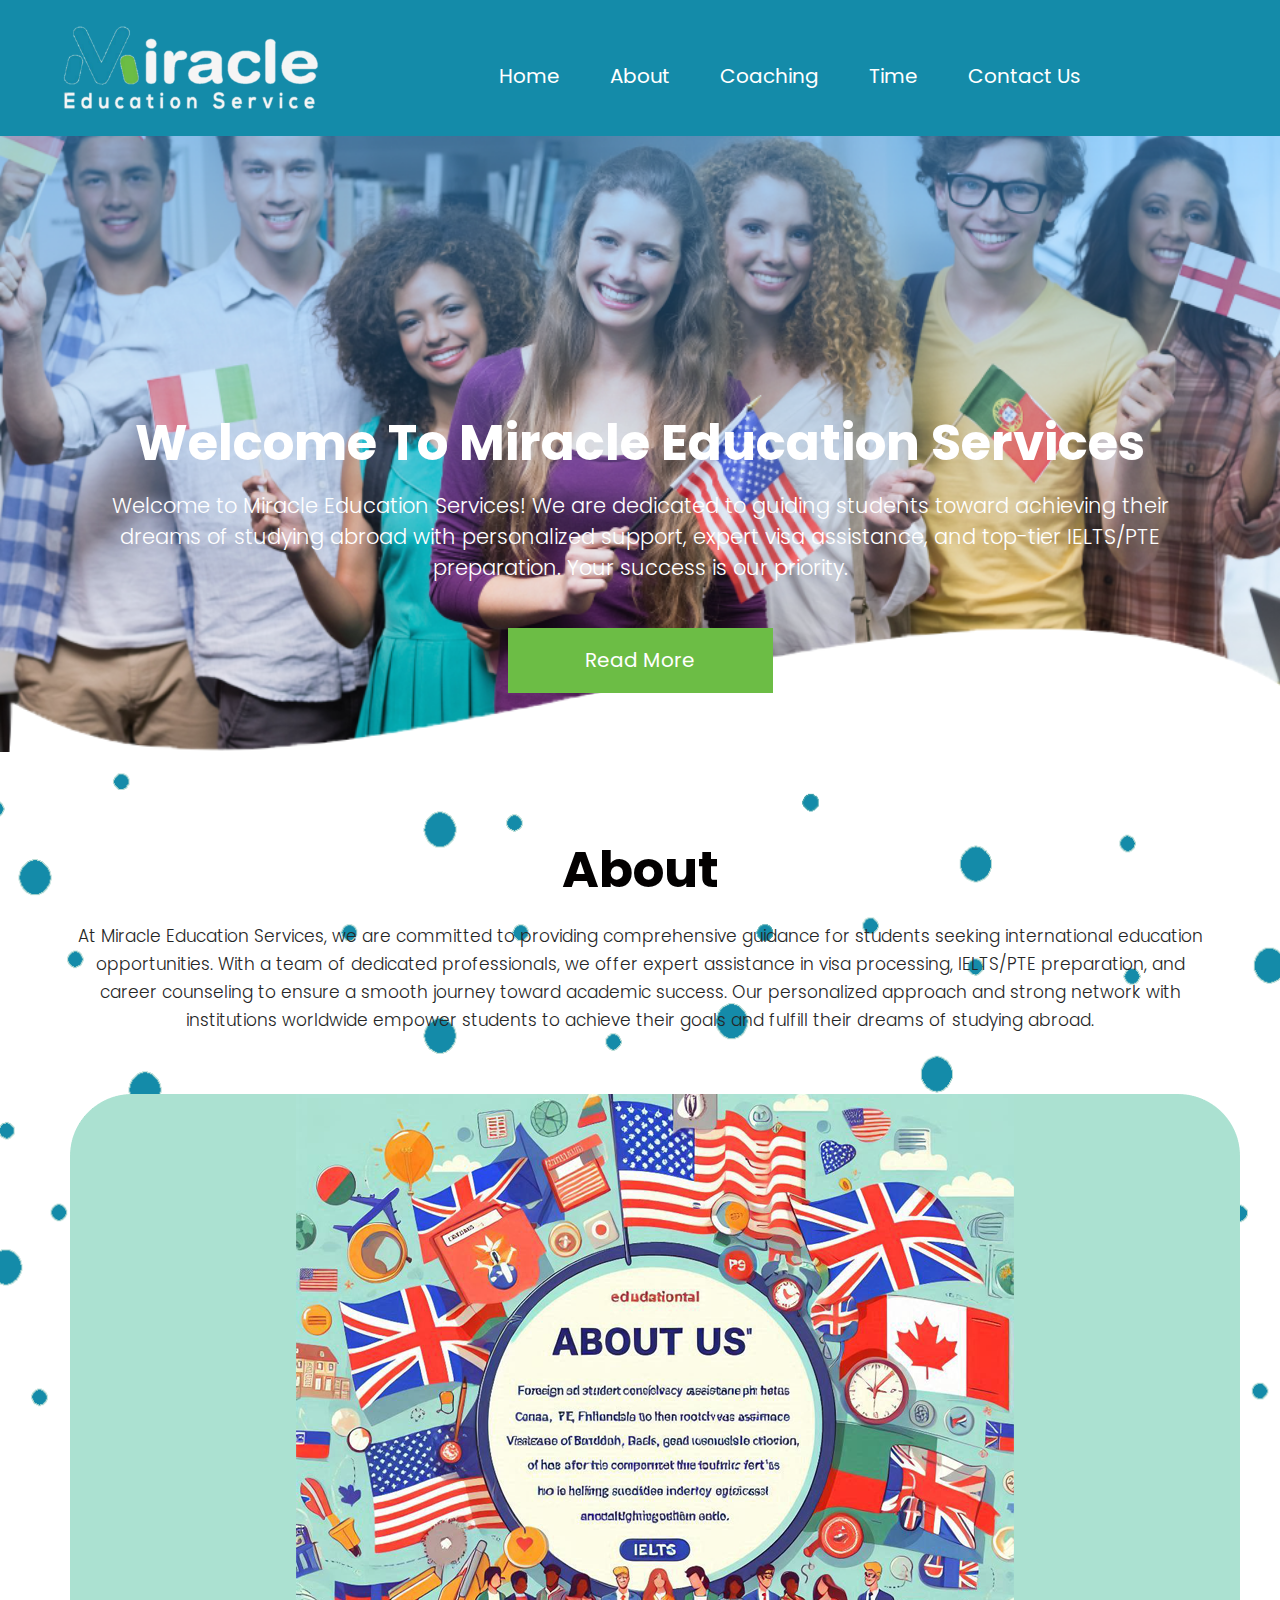
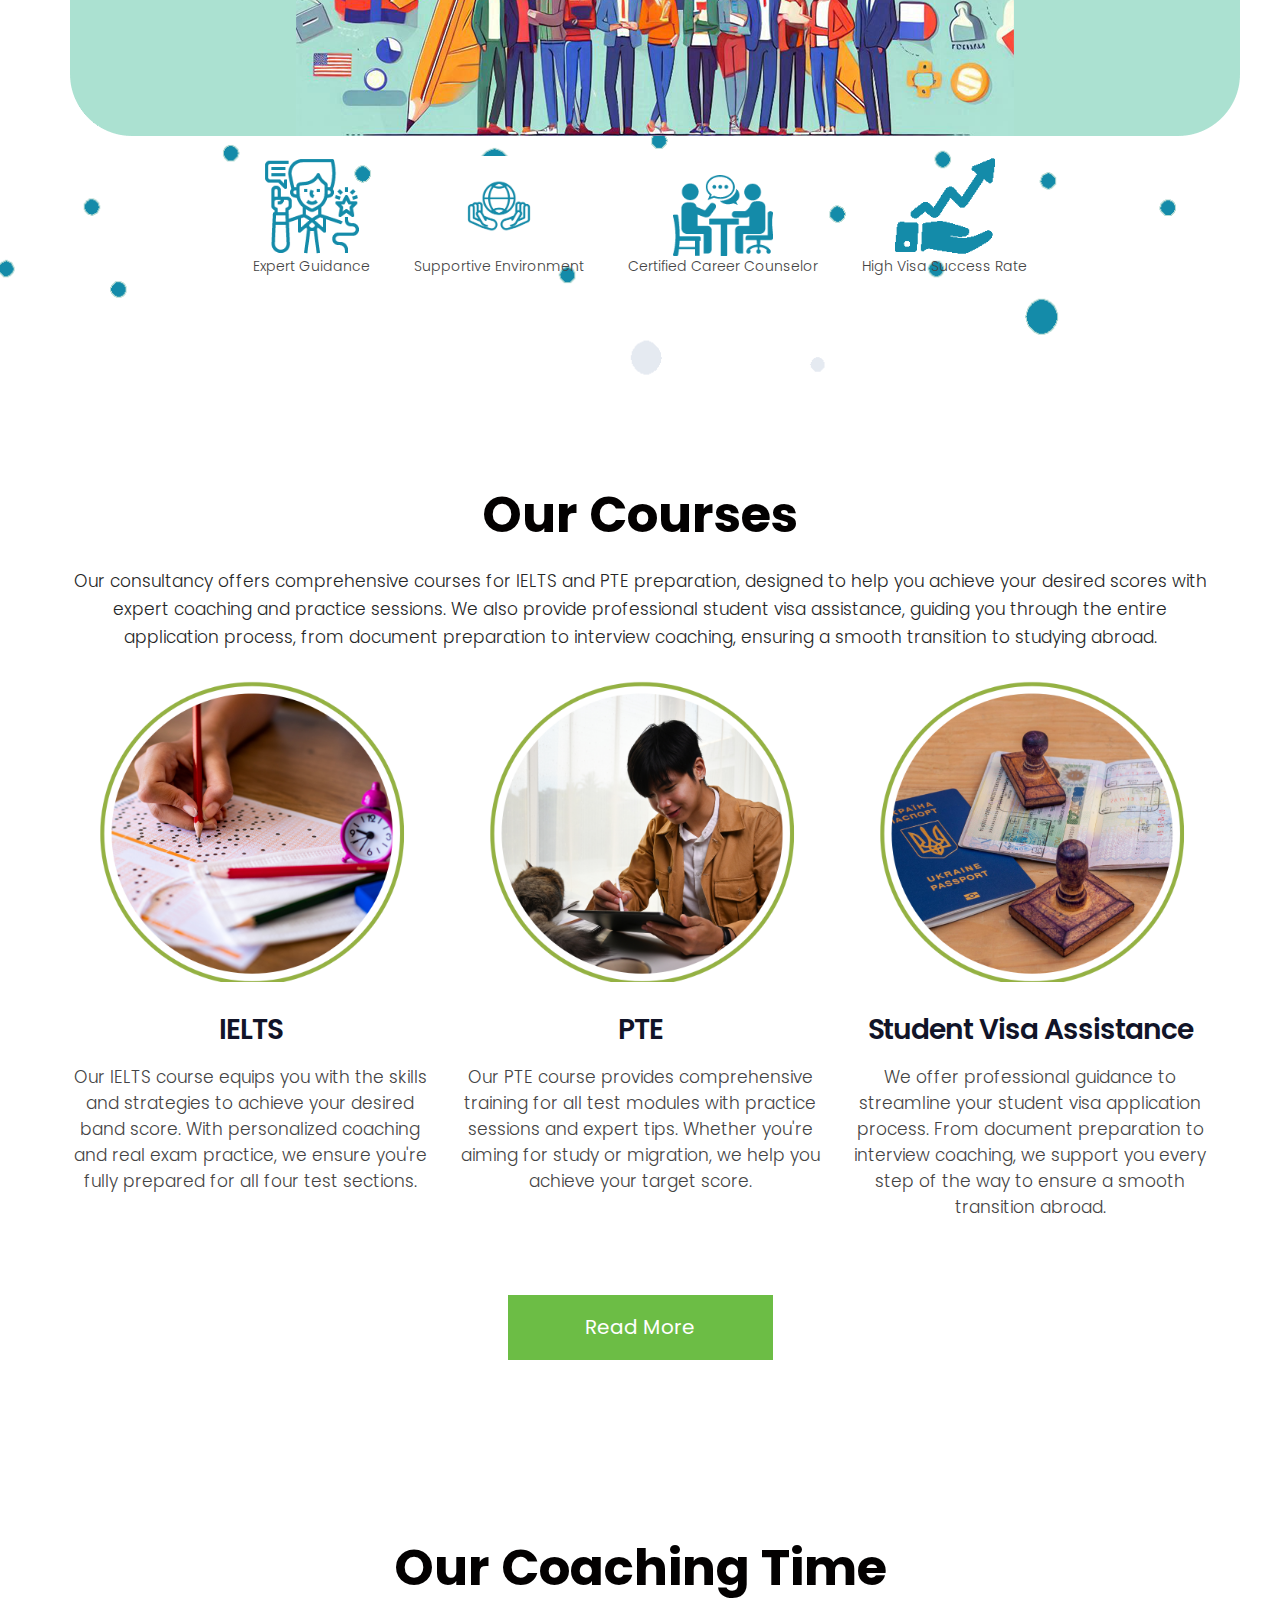
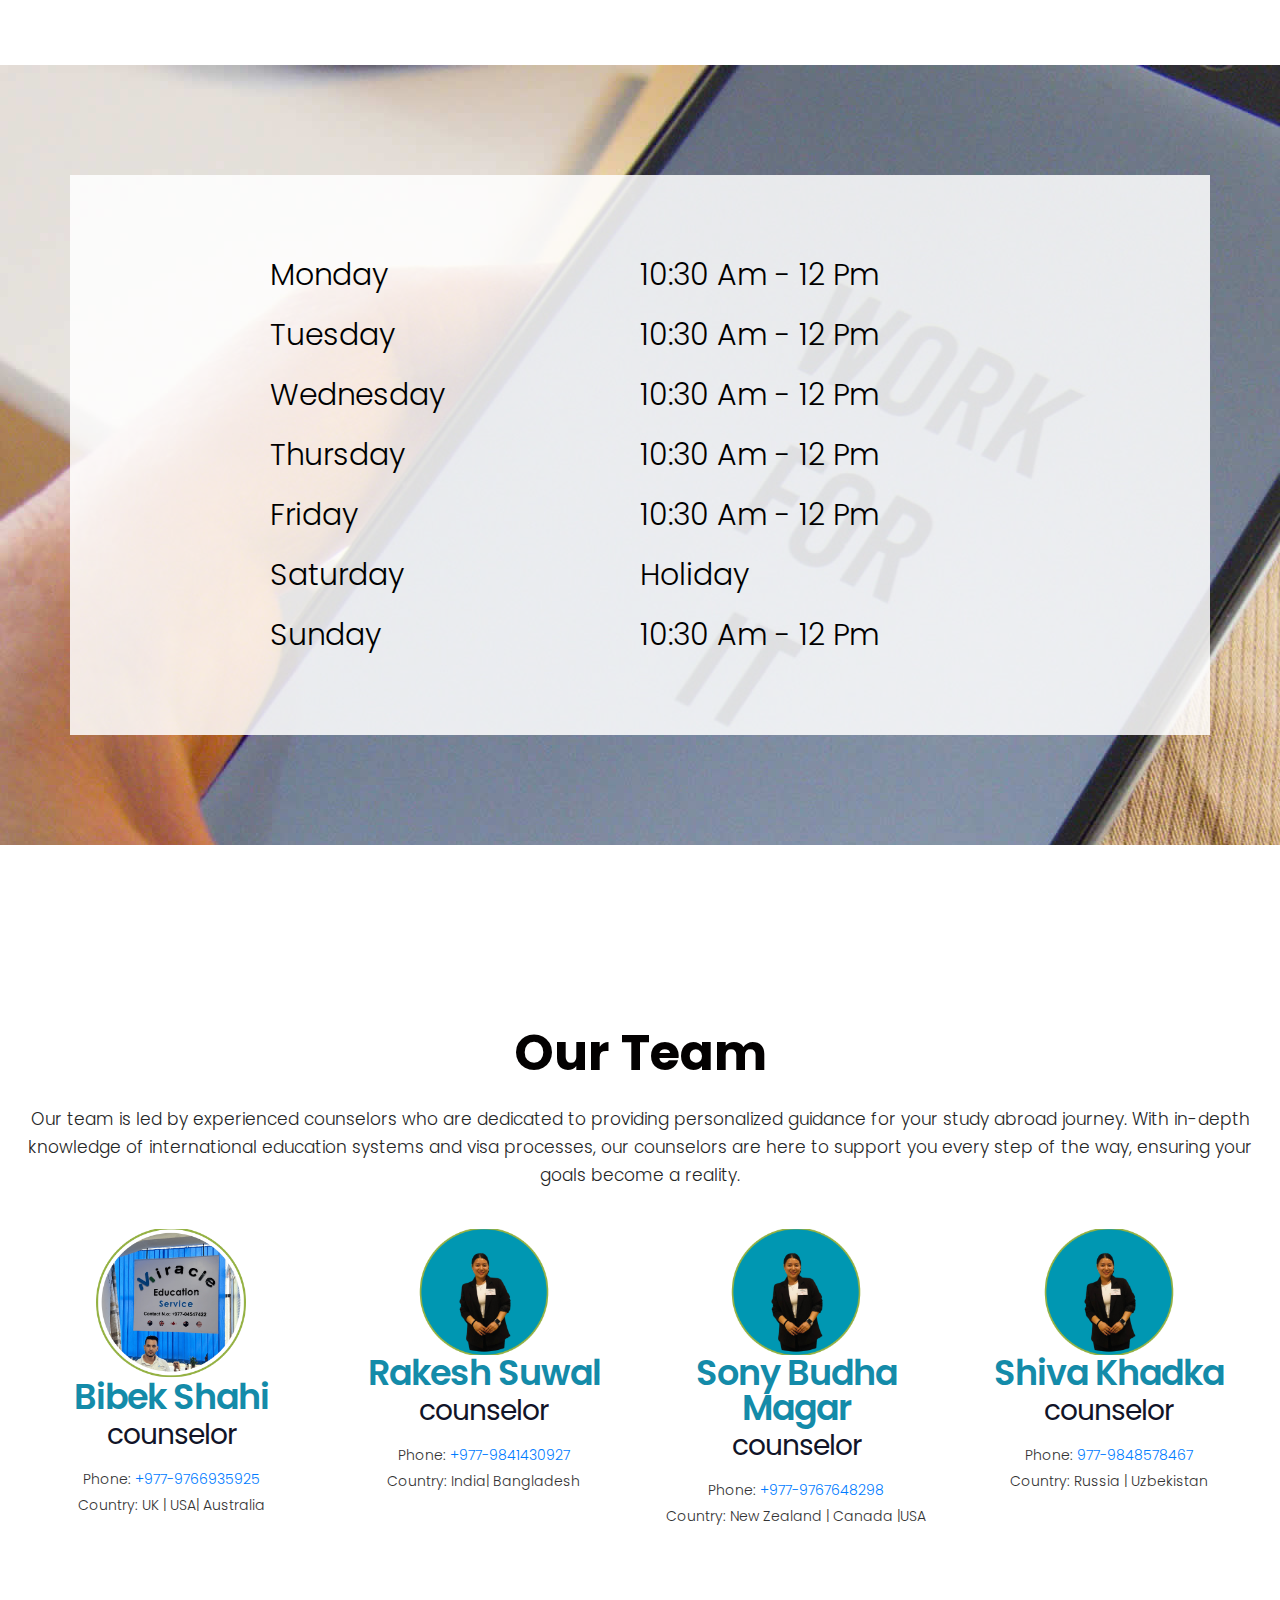
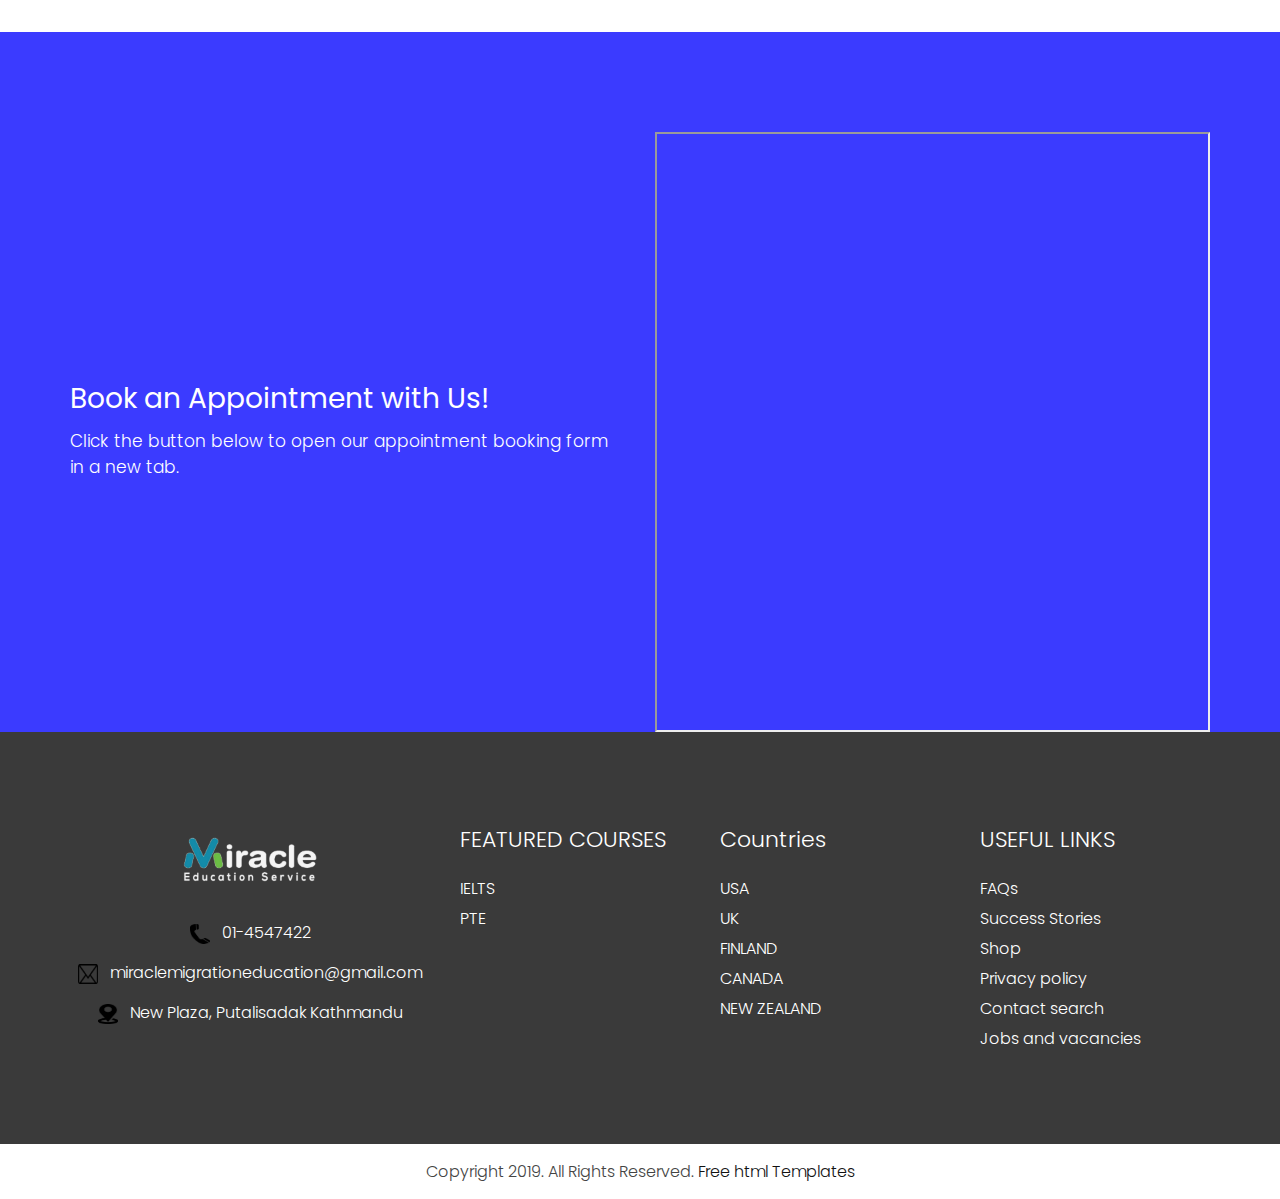
==== commit a68add2e: "Update index.html" ====
--- a/index.html
+++ b/index.html
@@ -1,257 +1,416 @@
 <!DOCTYPE html>
 <html lang="en">
-<head>
    <!-- Basic -->
    <meta charset="utf-8">
    <meta http-equiv="X-UA-Compatible" content="IE=edge">
    <!-- Mobile Metas -->
    <meta name="viewport" content="width=device-width, initial-scale=1, shrink-to-fit=no">
    <!-- Site Metas -->
-   <title>Miracle Education Services</title>
+   <title>Miracle Eduaction Services</title>
    <meta name="keywords" content="IELTS coaching, PTE preparation, student visa services, study abroad consultancy, visa guidance">
    <meta name="description" content="Miracle Education Services offers professional IELTS, PTE coaching, and student visa services, guiding students to achieve their study abroad dreams.">
-   <meta name="author" content="Miracle Consultancy">
+   <meta name="author" content="">
    <meta name="viewport" content="width=device-width, initial-scale=1, shrink-to-fit=no">
 
    <!-- site icon -->
    <link rel="icon" href="images/fevicon.png" type="image/png" />
-   
    <!-- Bootstrap core CSS -->
-   <link href="css/bootstrap.min.css" rel="stylesheet">
-   
+   <link href="css/bootstrap.css" rel="stylesheet">
    <!-- FontAwesome Icons core CSS -->
    <link href="css/font-awesome.min.css" rel="stylesheet">
-   
    <!-- Custom animate styles for this template -->
    <link href="css/animate.css" rel="stylesheet">
-   
    <!-- Custom styles for this template -->
-   <link href="css/style.css" rel="stylesheet">
-   
+   <link href="style.css" rel="stylesheet">
    <!-- Responsive styles for this template -->
    <link href="css/responsive.css" rel="stylesheet">
-   
    <!-- Colors for this template -->
    <link href="css/colors.css" rel="stylesheet">
-   
-   <!-- Lightbox gallery -->
+   <!-- light box gallery -->
    <link href="css/ekko-lightbox.css" rel="stylesheet">
-   
    <!--[if lt IE 9]>
-      <script src="https://oss.maxcdn.com/libs/html5shiv/3.7.0/html5shiv.js"></script>
-      <script src="https://oss.maxcdn.com/libs/respond.js/1.4.2/respond.min.js"></script>
+   <script src="https://oss.maxcdn.com/libs/html5shiv/3.7.0/html5shiv.js"></script>
+   <script src="https://oss.maxcdn.com/libs/respond.js/1.4.2/respond.min.js"></script>
    <![endif]-->
-</head>
-<body id="home_page" class="home_page">
-   <!-- header -->
-   <header class="header" style="background-color: #148ba9;">
-      <div class="header_top_section">
+   </head>
+   <body id="home_page" class="home_page">
+      <!-- header -->
+      <header class="header" style="background-color: #148ba9;">
+        <div class="header_top_section">
+           <div class="container">
+              <div class="row">
+               <div class="col-lg-3">
+                  <div class="full">
+                     <div class="logo">
+                        <a href="index.html"><img src="images/logo.png" alt="#" /></a>
+                     </div>
+                  </div>
+               </div>
+               <div class="col-lg-9 site_information">
+                  <div class="full">
+                     <div class="main_menu">
+                        <nav class="navbar navbar-inverse navbar-toggleable-md">
+                           <button class="navbar-toggler" type="button" data-toggle="collapse" data-target="#cloapediamenu" aria-controls="cloapediamenu" aria-expanded="false" aria-label="Toggle navigation">
+                           <span class="float-left">Menu</span>
+                           <span class="float-right"><i class="fa fa-bars"></i> <i class="fa fa-close"></i></span>
+                           </button>
+                           <div class="collapse navbar-collapse justify-content-md-center" id="cloapediamenu">
+                              <ul class="navbar-nav">
+                                 <li class="nav-item active">
+                                    <a class="nav-link" href="index.html">Home</a>
+                                 </li>
+                                 <li class="nav-item">
+                                    <a class="nav-link color-aqua-hover" href="about.html">About</a>
+                                 </li>
+                                 <li class="nav-item">
+                                    <a class="nav-link color-aqua-hover" href="coaching.html">Coaching</a>
+                                 </li>
+                                 <li class="nav-item">
+                                    <a class="nav-link color-grey-hover" href="time.html">Time</a>
+                                 </li>
+                                 <li class="nav-item">
+                                    <a class="nav-link color-grey-hover" href="contact.html">Contact Us</a>
+                                 </li>
+                                 <!-- <li class="nav-item">
+                                    <a class="nav-link color-grey-hover" href="contact.html">Login</a>
+                                 </li> -->
+                              </ul>
+                              <ul class="navbar-nav">
+                                 <li class="nav-item">
+                                    <!-- <a class="nav-link" href="#"><img src="images/search_icon.png" alt="#" /></a> -->
+                                 </li>
+                              </ul>
+                           </div>
+                        </nav>
+                     </div>
+                  </div>
+               </div>
+            </div>
+           </div>
+        </div>
+
+      </header>
+      <!-- end header -->
+      
+      <!-- section -->
+      <section class="main_full banner_section_top">
+        <div class="container-fluid">
+          <div class="row">
+             <div class="full">
+                  <div class="slider_banner">
+                    <img class="img-responsive" src="images/slider_img.png" alt="#" />
+                      <div class="slide_cont">
+                        <div class="slider_cont_inner">
+                           <h2 style="color: white;">Welcome To Miracle Education Services</h2>
+                        <p>Welcome to Miracle Education Services! We are dedicated to guiding students toward achieving their dreams of studying abroad with personalized support, expert visa assistance, and top-tier IELTS/PTE preparation. Your success is our priority.</p>
+                        <a href="#" class="blue_bt" aria-label="Read More about our courses" >Read More</a>
+
+                        </div>
+                      </div>
+                  </div>
+                </div>
+          </div>
+        </div>
+      </section>
+      <!-- end section -->
+    
+     <!-- about section -->
+<section class="layout_padding section about_dottat">
+   <div class="container">
+      <div class="row">
+         <div class="col-lg-12 text_align_center">
+            <div class="full heading_s1">
+               <h2>About</h2>
+            </div>
+            <div class="full">
+               <p class="large">At Miracle Education Services, we are committed to providing comprehensive guidance for students seeking international education opportunities. With a team of dedicated professionals, we offer expert assistance in visa processing, IELTS/PTE preparation, and career counseling to ensure a smooth journey toward academic success. Our personalized approach and strong network with institutions worldwide empower students to achieve their goals and fulfill their dreams of studying abroad.</p>
+            </div>
+         </div>
+         <div class="col-md-12">
+            <div class="about_img margin_top_30 text_align_center">
+               <img src="images/ab_img.png" alt="#" />
+            </div>
+         </div>
+         <div class="col-md-12 text_align_center" style="margin-top: 20px;">
+            <div style="display: inline-block; margin-right: 40px;">
+               <img src="images/1.png" alt="Expert Guidance" style="width: 100px;">
+               <p style="font-size: 14px;">Expert Guidance</p>
+            </div>
+            <div style="display: inline-block; margin-right: 40px;">
+               <img src="images/2.png" alt="Supportive Environment" style="width: 100px;">
+               <p style="font-size: 14px;">Supportive Environment</p>
+            </div>
+            <div style="display: inline-block; margin-right: 40px;">
+               <img src="images/3.png" alt="Certified Counselor" style="width: 100px;">
+               <p style="font-size: 14px;">Certified Career Counselor</p>
+            </div>
+            <div style="display: inline-block;">
+               <img src="images/4.png" alt="High Visa Success Rate" style="width: 100px;">
+               <p style="font-size: 14px;">High Visa Success Rate</p>
+            </div>
+         </div>
+      </div>
+   </div>
+</section>
+<!-- end about section -->
+
+
+
+      <!-- section -->
+      <section class="layout_padding section">
          <div class="container">
             <div class="row">
-               <div class="col-lg-3 col-8">
-                  <div class="logo">
-                     <a href="index.html"><img src="images/logo.png" alt="Miracle Education Services" class="img-fluid" /></a>
-                  </div>
-               </div>
-               <div class="col-lg-9 col-4 text-right">
-                  <nav class="navbar navbar-expand-lg navbar-light">
-                     <button class="navbar-toggler" type="button" data-toggle="collapse" data-target="#navbarNav" aria-controls="navbarNav" aria-expanded="false" aria-label="Toggle navigation">
-                        <span class="navbar-toggler-icon"></span>
-                     </button>
-                     <div class="collapse navbar-collapse" id="navbarNav">
-                        <ul class="navbar-nav ml-auto">
-                           <li class="nav-item active">
-                              <a class="nav-link" href="index.html">Home</a>
-                           </li>
-                           <li class="nav-item">
-                              <a class="nav-link" href="about.html">About</a>
-                           </li>
-                           <li class="nav-item">
-                              <a class="nav-link" href="coaching.html">Coaching</a>
-                           </li>
-                           <li class="nav-item">
-                              <a class="nav-link" href="time.html">Time</a>
-                           </li>
-                           <li class="nav-item">
-                              <a class="nav-link" href="contact.html">Contact Us</a>
-                           </li>
-                        </ul>
-                     </div>
-                  </nav>
-               </div>
-            </div>
+               <div class="col-lg-12 text_align_center">
+                  <div class="full heading_s1">
+                     <h2>Our Courses</h2>
+                  </div>
+                  <div class="full">
+                     <p class="large">Our consultancy offers comprehensive courses for IELTS and PTE preparation, designed to help you achieve your desired scores with expert coaching and practice sessions. We also provide professional student visa assistance, guiding you through the entire application process, from document preparation to interview coaching, ensuring a smooth transition to studying abroad.</p>
+                  </div>
+               </div>
+            </div>
+            <div class="row">
+
+              <div class="col-md-4 text_align_center">
+                 <div class="cours">
+                  <img src="images/cour1.png" alt="IELTS Preparation Course" />
+                 </div>
+                 <h3>IELTS</h3>
+                 <p>Our IELTS course equips you with the skills and strategies to achieve your desired band score. With personalized coaching and real exam practice, we ensure you're fully prepared for all four test sections.</p>
+              </div>  
+
+              <div class="col-md-4 text_align_center">
+                 <div class="cours">
+                  <img src="images/cour2.png" alt="PTE Preparation Course" />
+                 </div>
+                 <h3>PTE</h3>
+                 <p>Our PTE course provides comprehensive training for all test modules with practice sessions and expert tips. Whether you're aiming for study or migration, we help you achieve your target score.</p>
+              </div> 
+
+              <div class="col-md-4 text_align_center">
+                 <div class="cours">
+                   <img class="img-responsive" src="images/cour3.png" alt="#" />
+                 </div>
+                 <h3>Student Visa Assistance</h3>
+                 <p>We offer professional guidance to streamline your student visa application process. From document preparation to interview coaching, we support you every step of the way to ensure a smooth transition abroad.</p>
+              </div> 
+
+            </div>
+            <div class="row">
+               <div class="col-md-12">
+                  <div class="full center">
+                      <a class="blue_bt" href="#">Read More</a>
+                  </div>
+               </div>
+            </div>
+         </div>
+      </section>
+      <!-- end section -->
+
+      <!-- section -->
+      <section class="layout_padding section">
+         <div class="container-fluid">
+            <div class="row">
+               <div class="col-lg-12 text_align_center">
+                  <div class="full heading_s1">
+                     <h2>Our Coaching Time</h2>
+                  </div>
+               </div>
+            </div>
+            <div class="row">
+              <div class="col-md-12 cours_timging_bg">
+                 <div class="container">
+                    <div class="time_table">
+                          <ul><li>Monday</li><li>10:30 Am - 12 Pm</li></ul>
+                          <ul><li>Tuesday</li><li>10:30 Am - 12 Pm</li></ul>
+                          <ul><li>Wednesday</li><li>10:30 Am - 12 Pm</li></ul>
+                          <ul><li>Thursday</li><li>10:30  Am - 12 Pm</li></ul>
+                          <ul><li>Friday</li><li>10:30 Am - 12 Pm</li></ul>
+                          <ul><li>Saturday</li><li>Holiday</li></ul>
+                          <ul><li>Sunday</li><li>10:30 Am - 12 Pm</li></ul>
+                       </div>
+                 </div>        
+              </div> 
+            </div>
+         </div>
+      </section>
+      <!-- end section -->
+
+      <!-- section -->
+<section class="layout_padding section">
+   <div class="container-fluid">
+       <div class="row">
+           <div class="col-lg-12 text_align_center">
+               <div class="full heading_s1">
+                   <h2>Our Team</h2>
+               </div>
+               <div class="full">
+                   <p class="large">Our team is led by experienced counselors who are dedicated to providing personalized guidance for your study abroad journey. With in-depth knowledge of international education systems and visa processes, our counselors are here to support you every step of the way, ensuring your goals become a reality.</p>
+               </div>
+           </div>
+           <div class="col-md-12">
+               <div class="full" style="display: flex; justify-content: space-around; flex-wrap: wrap;">
+                   <div class="text_align_center" style="flex: 1; margin: 10px;">
+                       <img src="images/bibke_shahi.png" alt="#" style="width: 150px; height: auto;" />
+                       <h3><span class="theme_color_text">Bibek Shahi</span><br><small>counselor</small></h3>
+                       <p style="font-size: 14px; color: #333; margin: 5px 0;">Phone: <a href="tel:+977-9766935925" style="color: #007bff; text-decoration: none;">+977-9766935925</a></p>
+                       <p style="font-size: 14px; color: #333; margin: 5px 0;">Country: UK | USA| Australia</p>
+                   </div>
+                   <div class="text_align_center" style="flex: 1; margin: 10px;">
+                       <img src="images/testimon.png" alt="#" style="width: 150px; height: auto;" />
+                       <h3><span class="theme_color_text">Rakesh Suwal</span><br><small>counselor</small></h3>
+                       <p style="font-size: 14px; color: #333; margin: 5px 0;">Phone: <a href="tel:+977-9841430927" style="color: #007bff; text-decoration: none;">+977-9841430927</a></p>
+                       <p style="font-size: 14px; color: #333; margin: 5px 0;">Country: India| Bangladesh</p>
+                   </div>
+                   <div class="text_align_center" style="flex: 1; margin: 10px;">
+                       <img src="images/testimon.png" alt="#" style="width: 150px; height: auto;" />
+                       <h3><span class="theme_color_text">Sony Budha Magar</span><br><small>counselor</small></h3>
+                       <p style="font-size: 14px; color: #333; margin: 5px 0;">Phone: <a href="tel:+977-9767648298" style="color: #007bff; text-decoration: none;">+977-9767648298</a></p>
+                       <p style="font-size: 14px; color: #333; margin: 5px 0;">Country: New Zealand | Canada |USA</p>
+                   </div>
+                   <div class="text_align_center" style="flex: 1; margin: 10px;">
+                       <img src="images/testimon.png" alt="#" style="width: 150px; height: auto;" />
+                       <h3><span class="theme_color_text">Shiva Khadka</span><br><small>counselor</small></h3>
+                       <p style="font-size: 14px; color: #333; margin: 5px 0;">Phone: <a href="tel:+977-9848578467" style="color: #007bff; text-decoration: none;">977-9848578467</a></p>
+                       <p style="font-size: 14px; color: #333; margin: 5px 0;">Country: Russia | Uzbekistan</p>
+                   </div>
+               </div>
+           </div>
+       </div>
+   </div>
+</section>
+<!-- end section -->
+
+     <!-- section -->
+<section class="section blue_pattern_bg" style="background-color: #3b3bff;">
+   <div class="container">
+      <div class="row">
+         <div class="col-md-6" style="display: flex; align-items: center; justify-content: center;">
+            <div class="full" style="color: white;">
+               <h4>Book an Appointment with Us!</h4>
+               <p>Click the button below to open our appointment booking form in a new tab.</p>
+            </div>
+         </div>
+         <div class="col-md-6" style="display: flex; align-items: center; justify-content: center;">
+            <iframe src="https://forms.gle/Ta7EJwGVDEau2HpBA" width="100%" height="600px"></iframe>
+
          </div>
       </div>
-   </header>
-   <!-- end header -->
-
-   <!-- Banner section -->
-   <section class="banner_section_top">
-      <div class="container-fluid p-0">
-         <div class="slider_banner">
-            <img class="img-fluid" src="images/slider_img.png" alt="Slider Image" />
-            <div class="slide_cont">
-               <div class="slider_cont_inner text-center">
-                  <h2 style="color: white;">Welcome To Miracle Education Services</h2>
-                  <p>We are dedicated to guiding students toward achieving their dreams of studying abroad with personalized support, expert visa assistance, and top-tier IELTS/PTE preparation.</p>
-                  <a href="#" class="blue_bt">Read More</a>
-               </div>
-            </div>
-         </div>
+   </div>
+</section>
+<!-- end section -->
+
+
+     
+      <!-- footer -->
+<footer class="footer layout_padding">
+   <div class="container">
+      <div class="row">
+
+         <div class="col-md-4 col-sm-12" style="text-align: center;">
+            <!-- Logo -->
+            <a href="index.html" style="display: block; margin-bottom: 20px;">
+               <img src="images/logo_footer.png" alt="#" style="max-width: 150px; height: auto; border: none;"/>
+            </a>
+            
+            <!-- Contact Information -->
+            <div class="footer_link_heading" style="color: #ffffff;">
+               <div class="footer_menu margin_top_30" style="list-style-type: none; padding: 0;">
+                  <ul style="padding: 0; margin: 0;">
+                     <!-- Phone Number -->
+                     <li style="margin-bottom: 10px;">
+                        <a href="tel:01-4547422" style="color: #ffffff; text-decoration: none; font-size: 16px; display: block; transition: color 0.3s;">
+                           <img src="images/phone_icon.png" alt="Phone" style="vertical-align: middle; margin-right: 8px; width: 20px; height: 20px;"/> 01-4547422
+                        </a>
+                     </li>
+                     <!-- Email -->
+                     <li style="margin-bottom: 10px;">
+                        <a href="mailto:miraclemigrationeducation@gmail.com" style="color: #ffffff; text-decoration: none; font-size: 16px; display: block; transition: color 0.3s;">
+                           <img src="images/email_icon.png" alt="Email" style="vertical-align: middle; margin-right: 8px; width: 20px; height: 20px;"/> miraclemigrationeducation@gmail.com
+                        </a>
+                     </li>
+                     <!-- Location -->
+                     <li style="margin-bottom: 10px;">
+                        <a href="https://maps.app.goo.gl/j2ZVt6nkbPUY6EFFA" target="_blank" style="color: #ffffff; text-decoration: none; font-size: 16px; display: block; transition: color 0.3s;">
+                           <img src="images/location_icon.png" alt="Location" style="vertical-align: middle; margin-right: 8px; width: 20px; height: 20px;"/> New Plaza, Putalisadak Kathmandu
+                        </a>
+                     </li>
+                  </ul>
+               </div>
+            </div>
+         </div>
+
+            
+               <div class="col-md-8">
+                 <div class="row">
+                    <div class="col-md-4 col-sm-12">
+                  <div class="footer_link_heading">
+                     <h3>FEATURED COURSES</h3>
+                  </div>
+                  <div class="footer_menu">
+                     <ul>
+                        <li><a href="#">IELTS</a></li>
+                        <li><a href="#">PTE</a></li>
+                        <!-- <li><a href="#">Most Viewed</a></li>
+                        <li><a href="#">Top Paid</a></li> -->
+                     </ul>
+                  </div>
+               </div>
+
+               <div class="col-md-4 col-sm-12">
+                  <div class="footer_link_heading">
+                     <h3>Countries</h3>
+                  </div>
+                  <div class="footer_menu">
+                    <ul>
+                       <li><a href="#">USA</a></li>
+                       <li><a href="#">UK</a></li>
+                       <li><a href="#">FINLAND</a></li>
+                       <li><a href="#">CANADA</a></li>
+                       <li><a href="#">NEW ZEALAND</a></li>
+                    </ul>
+                  </div>
+               </div>
+               
+               <div class="col-md-4 col-sm-12">
+                  <div class="footer_link_heading">
+                     <h3>USEFUL LINKS</h3>
+                  </div>
+                  <div class="footer_menu">
+                    <ul>
+                       <li><a href="#">FAQs</a></li>
+                       <li><a href="#">Success Stories</a></li>
+                       <li><a href="#">Shop</a></li>
+                       <li><a href="#">Privacy policy</a></li>
+                       <li><a href="#">Contact search</a></li>
+                       <li><a href="#">Jobs and vacancies</a></li>
+                    </ul>
+                  </div>
+               </div>
+                 </div>
+               </div>
+               
+            </div>
+         </div>
+      </footer>
+      <div class="cpy">
+        <div class="container">
+           <div class="row">
+             <div class="col-md-12">
+               <p>Copyright 2019. All Rights Reserved.<a href="https://html.design/"> Free html Templates</a></p>
+             </div>
+           </div>
+        </div>
       </div>
-   </section>
-   <!-- end Banner section -->
-
-   <!-- About section -->
-   <section class="layout_padding section about_section">
-      <div class="container">
-         <div class="row">
-            <div class="col-lg-12 text-center">
-               <div class="heading_s1">
-                  <h2>About</h2>
-               </div>
-               <p class="large">At Miracle Education Services, we are committed to providing comprehensive guidance for students seeking international education opportunities...</p>
-            </div>
-            <div class="col-md-12 text-center">
-               <img src="images/ab_img.png" alt="About Image" class="img-fluid mt-4" />
-            </div>
-         </div>
-         <div class="row text-center mt-4">
-            <div class="col-6 col-md-3">
-               <img src="images/1.png" alt="Expert Guidance" class="img-fluid" />
-               <p>Expert Guidance</p>
-            </div>
-            <div class="col-6 col-md-3">
-               <img src="images/2.png" alt="Supportive Environment" class="img-fluid" />
-               <p>Supportive Environment</p>
-            </div>
-            <div class="col-6 col-md-3">
-               <img src="images/3.png" alt="Certified Counselor" class="img-fluid" />
-               <p>Certified Career Counselor</p>
-            </div>
-            <div class="col-6 col-md-3">
-               <img src="images/4.png" alt="High Visa Success Rate" class="img-fluid" />
-               <p>High Visa Success Rate</p>
-            </div>
-         </div>
-      </div>
-   </section>
-   <!-- end About section -->
-
-   <!-- Courses section -->
-   <section class="layout_padding section">
-      <div class="container">
-         <div class="row">
-            <div class="col-lg-12 text-center">
-               <div class="heading_s1">
-                  <h2>Our Courses</h2>
-               </div>
-               <p class="large">Our consultancy offers comprehensive courses for IELTS and PTE preparation, designed to help you achieve your desired scores...</p>
-            </div>
-         </div>
-         <div class="row">
-            <div class="col-md-4 text-center">
-               <img src="images/cour1.png" alt="IELTS Preparation Course" class="img-fluid" />
-               <h3>IELTS</h3>
-               <p>Our IELTS course equips you with the skills and strategies to achieve your desired band score...</p>
-            </div>
-            <div class="col-md-4 text-center">
-               <img src="images/cour2.png" alt="PTE Preparation Course" class="img-fluid" />
-               <h3>PTE</h3>
-               <p>Our PTE course provides comprehensive training for all test modules with practice sessions and expert tips...</p>
-            </div>
-            <div class="col-md-4 text-center">
-               <img src="images/cour3.png" alt="Student Visa Assistance" class="img-fluid" />
-               <h3>Student Visa Assistance</h3>
-               <p>We offer professional guidance to streamline your student visa application process...</p>
-            </div>
-         </div>
-      </div>
-   </section>
-   <!-- end Courses section -->
-
-   <!-- Coaching Time section -->
-   <section class="layout_padding section">
-      <div class="container">
-         <div class="row">
-            <div class="col-lg-12 text-center">
-               <div class="heading_s1">
-                  <h2>Our Coaching Time</h2>
-               </div>
-            </div>
-         </div>
-         <div class="row">
-            <div class="col-md-12">
-               <div class="time_table text-center">
-                  <ul>
-                     <li>Monday: 10:30 Am - 12 Pm</li>
-                     <li>Tuesday: 10:30 Am - 12 Pm</li>
-                     <li>Wednesday: 10:30 Am - 12 Pm</li>
-                     <li>Thursday: 10:30 Am - 12 Pm</li>
-                     <li>Friday: 10:30 Am - 12 Pm</li>
-                     <li>Saturday: Holiday</li>
-                     <li>Sunday: 10:30 Am - 12 Pm</li>
-                  </ul>
-               </div>
-            </div>
-         </div>
-      </div>
-   </section>
-   <!-- end Coaching Time section -->
-
-   <!-- Team section -->
-   <section class="layout_padding section">
-      <div class="container">
-         <div class="row">
-            <div class="col-lg-12 text-center">
-               <div class="heading_s1">
-                  <h2>Our Team</h2>
-               </div>
-               <p>Meet the experts behind Miracle Education Services...</p>
-            </div>
-         </div>
-         <!-- Team member 1 -->
-         <div class="row text-center">
-            <div class="col-md-6">
-               <img src="images/team1.png" alt="Counselor Image" class="img-fluid">
-               <h4>John Doe</h4>
-               <p>Lead Counselor & Visa Expert</p>
-            </div>
-         </div>
-      </div>
-   </section>
-   <!-- end Team section -->
-
-   <!-- Contact Us Section -->
-   <section class="layout_padding section contact_section">
-      <div class="container">
-         <div class="row">
-            <div class="col-lg-12 text-center">
-               <h2>Contact Us</h2>
-               <p>Get in touch with us to schedule an appointment or for any inquiries.</p>
-               <a href="https://forms.gle/Ta7EJwGVDEau2HpBA" target="_blank" class="blue_bt">Book an Appointment with Us!</a>
-            </div>
-         </div>
-      </div>
-   </section>
-   <!-- end Contact Us Section -->
-
-   <!-- Footer section -->
-   <footer>
-      <div class="container">
-         <div class="row">
-            <div class="col-lg-12 text-center">
-               <p>&copy; 2024 Miracle Education Services | Designed by Your Name</p>
-            </div>
-         </div>
-      </div>
-   </footer>
-   <!-- end Footer section -->
-
-   <!-- JS scripts -->
-   <script src="js/jquery.min.js"></script>
-   <script src="js/popper.min.js"></script>
-   <script src="js/bootstrap.min.js"></script>
-   <script src="js/ekko-lightbox.min.js"></script>
-</body>
+      <!-- end footer -->
+      <!-- Core JavaScript
+         ================================================== -->
+      <script src="js/jquery.min.js"></script>
+      <script src="js/tether.min.js"></script>
+      <script src="js/bootstrap.min.js"></script>
+      <script src="js/parallax.js"></script>
+      <script src="js/animate.js"></script>
+      <script src="js/ekko-lightbox.js"></script>
+      <script src="js/custom.js"></script>
+   </body>
 </html>
--- a/style.css
+++ b/style.css
@@ -0,0 +1,4489 @@
+@import url('https://fonts.googleapis.com/css?family=Poppins:100,100i,200,200i,300,300i,400,400i,500,500i,600,600i,700,700i,800,800i,900,900i');
+@import url('https://fonts.googleapis.com/css?family=Raleway:100,100i,200,200i,300,300i,400,400i,500,500i,600,600i,700,700i,800,800i,900,900i');
+body {
+    font-size: 14px;
+    line-height: normal;
+    background-color: #fff;
+}
+body {
+    overflow-x: hidden;
+}
+* {
+    margin: 0;
+    padding: 0;
+    box-sizing: border-box;
+}
+h1,
+h2,
+h3,
+h4,
+h5,
+body,
+p {
+    font-family: 'Poppins', sans-serif;
+}
+h1,
+h2,
+h3,
+h4,
+h5,
+h6 {
+    font-weight: 700;
+    color: #111428;
+}
+h1:hover a,
+h2:hover a,
+h3:hover a,
+h4:hover a,
+h5:hover a,
+h6:hover a {
+    color: #121212 !important;
+}
+h1 {
+    font-size: 32px;
+    line-height: 40px;
+    margin-bottom: 23px
+}
+h2 {
+    font-size: 50px;
+    line-height: 55px;
+    margin-bottom: 20px;
+    color: #030101;
+    font-weight: 700;
+}
+h3 {
+    font-size: 35px;
+    line-height: normal;
+    margin-bottom: 17px;
+    font-weight: 600;
+    color: #111428;
+    letter-spacing: -1px;
+    line-height: 35px;
+}
+h4 {
+    font-size: 19px;
+    line-height: 29px;
+    margin-bottom: 14px
+}
+
+h5 {
+    font-size: 17px;
+    line-height: 25px;
+    margin-bottom: 11px
+}
+
+h6 {
+    font-size: 16px;
+    line-height: 24px;
+    margin-bottom: 11px
+}
+
+a {
+    color: #121212;
+}
+
+body,
+p {
+    color: #9f9f9f;
+}
+
+p {
+    margin-bottom: 30px;
+    font-size: 17px;
+    line-height: normal;
+    color: #444;
+    font-weight: 300;
+}
+
+p.large {
+    margin-bottom: 30px;
+    font-size: 17px;
+    line-height: 28px;
+    color: #252626;
+    font-weight: 300;
+    margin-top: 5px;
+}
+
+ol,
+ul {
+    list-style: none;
+    margin: 0;
+}
+
+a {
+    text-decoration: none !important;
+}
+
+.white_fonts p,
+.white_fonts h1,
+.white_fonts h2,
+.white_fonts h3,
+.white_fonts h4,
+.white_fonts h5,
+.white_fonts h6,
+.white_fonts ul,
+.white_fonts ul li,
+.white_fonts ul li a,
+.white_fonts ul i,
+.white_fonts .post_info i,
+.white_fonts div,
+.white_fonts a.read_morem,
+.white_fonts small {
+    color: #fff !important;
+}
+
+.blockquote {
+    border: 1px solid #e2e2e2 !important;
+    background: #fff none repeat scroll 0 0;
+    font-size: 1.1rem;
+    font-style: italic;
+    margin-bottom: 1.5rem;
+    border-radius: 0 !important;
+    padding: 2rem;
+}
+
+.check li:before {
+    content: "\f06c";
+    font-family: "FontAwesome";
+    font-size: 16px;
+    left: 0;
+    padding-right: 8px;
+    position: relative;
+    top: 2px;
+}
+
+.check li {
+    list-style: none;
+    margin-bottom: 0.5rem;
+}
+
+.check li:last-child {
+    margin-bottom: 0;
+}
+
+.check {
+    margin-left: 0;
+    padding-left: 0;
+    margin: 0;
+}
+
+.check li a {}
+
+hr.invis {
+    border: 0;
+    margin: 2rem 0;
+}
+
+.margin_top_0 {
+    margin-top: 0 !important;
+}
+
+.margin_top_10 {
+    margin-top: 10px;
+}
+
+.margin_top_20 {
+    margin-top: 20px;
+}
+
+.margin_top_30 {
+    margin-top: 30px !important;
+}
+
+.margin_top_40 {
+    margin-top: 40px;
+}
+
+.margin_top_50 {
+    margin-top: 50px !important;
+}
+
+.margin_top_60 {
+    margin-top: 60px;
+}
+
+.margin_top_70 {
+    margin-top: 70px;
+}
+
+.margin_top_80 {
+    margin-top: 80px;
+}
+
+.margin_top_90 {
+    margin-top: 90px;
+}
+
+.margin_top_100 {
+    margin-top: 100px;
+}
+
+.margin_bottom_0 {
+    margin-bottom: 0 !important;
+}
+
+.margin_bottom_10 {
+    margin-bottom: 10px;
+}
+
+.margin_bottom_20 {
+    margin-bottom: 20px;
+}
+
+.margin_bottom_30 {
+    margin-bottom: 30px;
+}
+
+.margin_bottom_40 {
+    margin-bottom: 40px;
+}
+
+.margin_bottom_50 {
+    margin-bottom: 50px;
+}
+
+.margin_bottom_60 {
+    margin-bottom: 60px;
+}
+
+.margin_bottom_70 {
+    margin-bottom: 70px;
+}
+
+.margin_bottom_80 {
+    margin-bottom: 80px;
+}
+
+.margin_bottom_90 {
+    margin-bottom: 90px;
+}
+
+.margin_bottom_100 {
+    margin-bottom: 100px;
+}
+
+.span1,
+.span2,
+.span3,
+.span4,
+.span5,
+.span6,
+.span7,
+.span8,
+.span9,
+.span10 {
+    padding: 0 15px;
+    float: left;
+    min-height: 25px;
+}
+
+.border_radius_0 {
+    border-radius: 0 !important;
+}
+
+.span1 {
+    width: 10%;
+}
+
+.span2 {
+    width: 20%;
+}
+
+.span3 {
+    width: 30%;
+}
+
+.span4 {
+    width: 40%;
+}
+
+.span5 {
+    width: 50%;
+}
+
+.span6 {
+    width: 60%;
+}
+
+.span7 {
+    width: 70%;
+}
+
+.span8 {
+    width: 80%;
+}
+
+.span9 {
+    width: 90%;
+}
+
+.span10 {
+    width: 100%;
+}
+
+.center {
+    justify-content: center;
+    display: flex;
+}
+
+.full {
+    width: 100%;
+    float: left;
+}
+
+.only_md_display {
+    display: none;
+}
+
+.cpy p {
+    margin: 0;
+}
+
+.cpy p {
+    margin: 15px 0;
+    text-align: center;
+    font-size: 16px;
+    font-weight: 300;
+}
+
+.margin_bottom_0 {
+    margin-bottom: 0 !important; 
+}
+
+a:focus, a:hover {
+    color: #6CBD45;
+    text-decoration: underline;
+}
+
+button {
+    cursor: pointer;
+}
+
+button.navbar-toggler .fa-close {
+    display: none;
+}
+
+button.navbar-toggler[aria-expanded="false"] .fa-bars {
+    display: block;
+}
+
+button.navbar-toggler[aria-expanded="true"] .fa-close {
+    display: block;
+}
+
+button.navbar-toggler[aria-expanded="true"] .fa-bars {
+    display: none;
+}
+
+.footer_menu ul li {
+    font-size: 16px;
+    line-height: 30px;
+}
+
+.footer_menu ul li a {
+    color: #fff;
+    font-weight: 300;
+}
+
+.field input {
+    width: 100%;
+    margin-top: 10px;
+    border: none;
+    min-height: 45px;
+    padding: 0 20px;
+    line-height: 45px;
+    font-size: 15px;
+    font-family: 'Poppins', sans-serif;
+}
+
+.form_cont form {
+    width: 100%;
+}
+
+.form_cont form input {
+    width: 100%;
+    border-radius: 200px;
+    height: 60px;
+    padding: 10px 30px;
+    background: #e7e6e6;
+    font-size: 17px;
+    color: #929292;
+    font-weight: 200;
+    border: none;
+    margin: 20px 0 0 0;
+}
+
+.form_cont form textarea {
+    width: 100%;
+    border-radius: 200px;
+    height: 100px;
+    padding: 20px 30px;
+    background: #e7e6e6;
+    font-size: 17px;
+    color: #929292;
+    border: none;
+    font-weight: 200;
+    margin: 20px 0 0 0;
+}
+
+.form_cont button {
+    width: 185px;
+    background: #f06008;
+    border: none;
+    color: #fff;
+    height: 65px;
+    font-size: 18px;
+    font-weight: 300;
+    border-radius: 100px;
+    line-height: 72px;
+    text-transform: uppercase;
+    margin-top: 20px;
+}
+
+.padding_bottom_0 {
+    padding-bottom: 0 !important;
+}
+
+.padding-left_0 {
+    padding-left: 0;
+}
+
+.blog_detail h3 {
+    text-transform: none;
+    font-weight: 500;
+    line-height: 32px;
+    margin-bottom: 20px;
+    text-align: justify;
+}
+
+.form_contact_main .field {
+    width: 50%;
+    float: left;
+    padding: 0 5px;
+}
+
+.half_grey_section {
+    background: #252525;
+}
+
+.br_single_blog_2 {
+    float: left;
+    width: 100%;
+    margin: 15px 0;
+}
+
+.br_single_blog_2 hr {
+    border-top: 2px dotted #d3d3d3;
+    margin-top: 25px;
+    margin-bottom: 25px;
+}
+
+.layout_padding_grey_half {
+    padding: 80px 105px 80px 90px;
+    text-align: center;
+}
+
+.layout_padding {
+    padding: 90px 0;
+}
+
+.width_50 {
+    width: 50%;
+}
+
+.ekko-lightbox-nav-overlay a {
+    opacity: 1 !important;
+}
+
+.ekko-lightbox .modal-content {
+    box-shadow: none !important;
+    border: solid #fff 4px;
+}
+
+.modal-backdrop.show {
+    opacity: 0.7;
+}
+
+.text_align_center {
+    text-align: center;
+}
+
+.field {
+    float: left;
+    width: 100%;
+    margin-bottom: 5px;
+}
+
+.field label {
+    float: left;
+    width: 36%;
+    font-size: 14px;
+    font-weight: 500;
+    color: #000000;
+    margin: 0;
+    min-height: 40px;
+    line-height: 40px;
+}
+
+.custom_field {
+    float: right;
+    width: 64%;
+    background: #f8f8f8;
+    border: solid #e1e1e1 1px;
+    min-height: 40px;
+    border-radius: 5px;
+    color: #000;
+    font-size: 14px;
+    padding: 5px 15px;
+}
+
+.field label {
+    float: left;
+    width: 36%;
+    font-size: 14px;
+    font-weight: 500;
+    color: #000000;
+    margin: 0;
+    min-height: 40px;
+    line-height: 40px;
+}
+
+.form_full label {
+    width: 100%;
+}
+
+form#commant_form div.field textarea.custom_field {
+    margin-bottom: 10px;
+}
+
+.form_full textarea {
+    min-height: 100px;
+    width: 100%;
+}
+
+.border-radius_0 {
+    border-radius: 0 !important;
+}
+
+.form_full input,
+.form_full select {
+    width: 100%;
+    height: 50px;
+}
+
+.main_full.inner_page {
+    background: #148ba9;
+    text-align: center;
+    min-height: 180px;
+}
+
+.main_full.inner_page h3 {
+    color: #fff;
+    margin: 0;
+    font-weight: 600;
+    text-transform: uppercase;
+    line-height: 175px;
+    text-align: center;
+}
+
+.small_heading.main-heading {
+    margin-bottom: 20px;
+    width: 100%;
+}
+
+.small_heading.main-heading h2 {
+    font-size: 20px;
+    margin-bottom: 5px;
+    font-weight: 600;
+}
+
+.main-heading::after {
+    width: 30px;
+    height: 4px;
+    background: #feb61a;
+    content: "";
+    margin: 0;
+    display: block;
+    position: relative;
+}
+
+.slide_cont {
+    position:
+     absolute;
+    top: 415px;
+    width: 100%;
+}
+
+.product_section {
+    position: relative;
+    z-index: 1;
+}
+
+.slider_banner img {
+    width: 100%;
+}
+
+.slider_banner {
+    position: relative;
+    text-align: center;
+}
+
+.slide_cont {
+    position: absolute;
+    top: 415px;
+}
+
+.slide_cont h3 {
+    color: #fff;
+    font-size: 70px;
+    letter-spacing: -2px;
+    margin: 0 0 60px 0;
+    font-weight: 700;
+}
+
+.slider_cont_inner {
+
+    width: 1085px;
+    text-align: center;
+    margin: 0 auto;
+
+}
+
+.slider_cont_inner p {
+
+    color: #fff;
+    font-size: 21px;
+
+}
+
+.time_table ul li {
+    font-size: 21px;
+    color: #000;
+    float: left;
+}
+
+.time_table {
+    background: rgba(255,255,255,.85);
+    margin-top: 110px;
+    min-height: 560px;
+    padding: 30px;
+}
+
+.blue_bt {
+    width: 265px;
+    height: 65px;
+    background: #6CBD45;
+    color: #fff;
+    text-align: center;
+    line-height: 65px;
+    font-size: 20px;
+    font-weight: 400;
+    margin: 45px auto 0;
+    display: flex;
+    justify-content: center;
+}
+
+.blue_bt:hover,
+.blue_bt:focus {
+   background: #148BA9;
+   color: #fff;
+   transition: ease all 0.5s;
+}
+
+.cours + h3 {
+    margin-top: 30px;
+    font-size: 28px;
+}
+
+.cours img {
+    max-width: 100%;
+}
+
+.cours_timging_bg {
+    background: url("images/cours_bg.jpg");
+    min-height: 780px;
+    width: 100%;
+    margin-top: 50px;
+}
+
+.time_table {
+    background: rgba(255,255,255,.85);
+    margin-top: 110px;
+    min-height: 560px;
+    padding: 70px 200px;
+}
+
+.time_table ul {
+    width: 100%;
+}
+
+.time_table ul li {
+    float: left;
+    width: 50%;
+    font-size: 30px;
+    font-weight: 300;
+    color: #000;
+    line-height: 60px;
+}
+
+.theme_color_text {
+    color: #148BA9;
+}
+
+.testimonial h3 {
+    font-size: 40px;
+    font-weight: 400;
+    margin-top: 30px;
+}
+
+.testimonial h3 small {
+    font-size: 22px;
+    font-weight: 400;
+    line-height: normal;
+}
+
+.testimonial h4 {
+    font-size: 30px;
+    font-weight: 500;
+    margin-bottom: 20px;
+}
+
+body#inner_page header.header {
+    background-image: url('images/slider_img.png');
+    background-size: 100% auto;
+    position: relative;
+}
+
+.blue_pattern_bg {
+    background-image: url('images/blue_bg.png');
+    background-attachment: fixed;
+    background-position: center center;
+    min-height: 300px;
+    padding: 100px 0 0;
+}
+
+.blue_pattern_bg h4 {
+    color: #fff;
+    font-size: 28px;
+    font-weight: 400;
+    margin-bottom: 15px;
+}
+
+.blue_pattern_bg p {
+    margin: 0 !important;
+    color: #fff;
+}
+
+.form_subribe input {
+    width: 100%;
+    background: #fff;
+    border: none;
+    height: 60px;
+    padding: 0 170px 0 25px;
+    font-size: 18px;
+    line-height: 60px;
+}
+
+form {
+    position: relative;
+}
+
+.form_subribe button {
+    background: #f06008;
+    border: none;
+    color: #fff;
+    float: right;
+    position: absolute;
+    right: 0;
+    top: 0;
+    width: 170px;
+    height: 60px;
+    font-size: 18px;
+    font-weight: 400;
+    line-height: 62px;
+}
+
+.form_subribe {
+    border-radius: 75px;
+    overflow: hidden;
+    margin-top: 15px;
+}
+
+.footer {
+    background: #3a3a3a;
+}
+
+.footer_link_heading h3 {
+    color: #fff;
+    font-size: 22px;
+    font-weight: 300;
+    letter-spacing: 0;
+}
+
+.footer_menu ul {
+    list-style: none;
+}
+
+.footer_menu ul li {
+
+}
+
+/**---- Style the tab ----**/
+
+.tab-details {
+    float: right;
+    padding: 2rem 0;
+    width: 80%;
+    background-color: #ffffff;
+}
+
+.tab-details .blog-meta h4 {
+    font-size: 14px;
+    margin: 0;
+    padding: 0.5rem 0 0;
+    line-height: 1.4;
+}
+
+div.tab {
+    float: left;
+    padding: 2rem 0;
+    width: 20%;
+    position: static;
+    height: 100%;
+    background-color: #121212;
+}
+
+div.tab button {
+    display: block;
+    background-color: inherit;
+    color: black;
+    padding: 0.9rem 1rem 0.7rem;
+    width: 100%;
+    border: 0;
+    outline: none;
+    text-align: right;
+    cursor: pointer;
+    -webkit-transition: all .3s ease-in-out;
+    -moz-transition: all .3s ease-in-out;
+    -ms-transition: all .3s ease-in-out;
+    -o-transition: all .3s ease-in-out;
+    transition: all .3s ease-in-out;
+    font-size: 14px;
+    font-weight: 400;
+    border-bottom: 0 solid #303030;
+    line-height: 1;
+    text-transform: capitalize;
+}
+
+div.tab button:hover,
+div.tab button.active {
+    background-color: #ffffff;
+    border-right: 0 solid #303030;
+    border-bottom: 0 solid #303030;
+    border-left: 0 solid #303030;
+}
+
+div.tab button:hover {
+    border-top: 0;
+}
+
+.tabcontent {
+    padding: 0 2rem;
+    display: none;
+}
+
+.tabcontent.active {
+    display: block;
+}
+
+
+/* Style the topbar-section */
+
+.topsocial .fa {
+    margin-right: 0.5rem;
+    font-size: 15px;
+}
+
+.topbar-section {
+    display: block;
+    position: relative;
+    background-color: #1d1d1d;
+    padding: 0.8rem 2rem;
+    font-size: 14px;
+}
+
+.blog-list-widget .w-100,
+.footer,
+.header .dropdown-item,
+.header .dropdown-item:hover,
+.header .dropdown-item:focus,
+div.tab button,
+.topbar-section,
+.topbar-section a {
+    color: rgba(255, 255, 255, 1) !important;
+}
+
+div.tab button:hover,
+div.tab button.active,
+.topbar-section a:focus,
+.topbar-section a:hover {
+    color: rgba(255, 255, 255, 1) !important;
+}
+
+.topbar-section .list-inline {
+    margin: 0;
+    padding: 0;
+}
+
+.topbar-section .tooltip-inner {
+    margin-top: 10px !important;
+}
+
+.topbar-section .list-inline-item {
+    padding: 0 0 0 0.5rem !important;
+}
+
+.custom-select {
+    border: 1px solid #e2e2e2;
+    border-radius: 0;
+    color: #464a4c;
+    display: inline-block;
+    font-size: 12px;
+    font-weight: lighter;
+    line-height: 1.25;
+    max-width: 100%;
+    min-height: 45px;
+    outline: medium none;
+    width: 100%;
+}
+
+.table-bordered thead td,
+.table-bordered thead th {
+    border: 0 none;
+}
+
+.page-title {
+    position: relative;
+    padding: 3rem 0 3rem;
+}
+
+.page-title h1 {
+    font-size: 34px;
+    margin-bottom: 0;
+    font-weight: bold;
+}
+
+.page-title p {
+    font-size: 18px;
+    margin-bottom: 0;
+    padding-bottom: 0;
+}
+
+.breadcrumb-item {
+    display: inline;
+    text-transform: uppercase;
+    letter-spacing: 1px;
+    font-size: 11px;
+    float: none;
+}
+
+.breadcrumb {
+    margin-top: 1.6em;
+    background-color: transparent;
+    border-radius: 0;
+    list-style: outside none none;
+    margin-bottom: 0;
+    padding: 0;
+}
+
+.withoutdesc .breadcrumb {
+    margin-top: 0;
+    line-height: 1;
+}
+
+.withbg {
+    background: rgba(0, 0, 0, 0) url("images/slider_bg.png") no-repeat scroll center bottom;
+    height: 245px;
+    position: absolute;
+    top: 30px;
+    width: 100%;
+    left: 0;
+    right: 0;
+    text-align: center;
+    margin: auto;
+}
+
+select.form-control:not([size]):not([multiple]) {
+    color: #767676;
+}
+
+.form-control::-webkit-input-placeholder {
+    color: #767676;
+    opacity: 1;
+}
+
+.form-control::-moz-placeholder {
+    color: #767676;
+    opacity: 1;
+}
+
+.form-control:-ms-input-placeholder {
+    color: #767676;
+    opacity: 1;
+}
+
+.form-control::placeholder {
+    color: #767676;
+    opacity: 1;
+}
+
+a {
+    text-decoration: none !important
+}
+
+.entry {
+    position: relative;
+}
+
+.entry:hover .magnifier {
+    top: 0;
+}
+
+.magnifier {
+    position: absolute;
+    top: 500px;
+    left: 0;
+    bottom: 0;
+    right: 0;
+    opacity: 0;
+    -webkit-transition: all .3s ease-in-out;
+    -moz-transition: all .3s ease-in-out;
+    -ms-transition: all .3s ease-in-out;
+    -o-transition: all .3s ease-in-out;
+    transition: all .3s ease-in-out;
+    -webkit-transform: scale(1);
+    -moz-transform: scale(1);
+    -ms-transform: scale(1);
+    -o-transform: scale(1);
+    transform: scale(1);
+}
+
+.pager p {
+    color: #222222;
+    padding-bottom: 0;
+    margin-bottom: 0;
+}
+
+.pager a,
+.magni-like a {
+    color: #999999;
+}
+
+.magni-desc h4 {
+    color: #ffffff;
+    text-transform: capitalize;
+    font-size: 21px;
+    padding-bottom: 5px;
+    margin-bottom: 0;
+}
+
+.magni-desc a {
+    color: #ffffff;
+}
+
+.magni-desc small {
+    opacity: 1;
+    color: #ffffff;
+    font-size: 12px;
+    text-transform: uppercase;
+}
+
+.magni-desc {
+    position: absolute;
+    bottom: 20%;
+    margin: -25px auto;
+    text-align: center;
+    left: 0;
+    right: 0;
+}
+
+.with-desc .magnifier {
+    left: 0;
+    background-color: rgba(0, 0, 0, 0.5);
+    right: 0;
+    bottom: 0;
+    top: 0 !important;
+}
+
+.with-desc h4 {
+    padding: 10px 0 0;
+    margin-bottom: 0;
+    font-size: 19px;
+}
+
+.with-desc small {
+    display: block;
+    font-size: 11px;
+    letter-spacing: 1px;
+    text-transform: uppercase;
+}
+
+.about_dottat {
+    background: url('images/dottet_bg.png');
+    background-size: cover;
+    background-position: center bottom;
+}
+
+/*-------------------------------------------------------------------
+    3.header
+-------------------------------------------------------------------*/
+
+.header {
+    padding: 0;
+    margin-top: 0;
+    position: absolute;
+    z-index: 2;
+    width: 100%;
+    top: 0;
+    background: transparent;
+}
+
+.navbar-inverse {
+    padding: 0;
+    z-index: 1;
+}
+
+.navbar-inverse .navbar-nav .nav-link, .navbar-nav .nav-link {
+    font-size: 20px;
+    font-weight: 400;
+    line-height: normal;
+    color: #fff;
+    letter-spacing: 0px;
+    transition: ease all 0.5s;
+}
+
+header .main_menu .nav-item.active a.nav-link {
+    color: #fff !important;
+}
+
+.dropdown-toggle::after {
+    display: inline-block;
+    width: auto;
+    height: auto;
+    margin-left: 0.2em;
+    margin-top: 0rem;
+    vertical-align: middle;
+    content: "\f107";
+    border: 0;
+    font-family: 'FontAwesome';
+}
+
+.navbar-toggleable-md .navbar-nav .nav-link {
+    padding: 22px 25px 22px ;
+}
+
+.header-section {
+    padding: 2rem 0 4rem;
+    background-color: #ffffff;
+}
+
+.logo img {
+    max-width: 324px;
+    max-width: 100%;
+    margin: auto;
+    text-align: center;
+    display: block;
+}
+
+.navbar-nav {
+    margin: 0;
+}
+
+.header .dropdown-menu {
+    box-shadow: none;
+    border-radius: 0;
+    min-width: 240px;
+    border: 0;
+    margin-top: 0 !important;
+    border-color: #edeff2;
+    background-color: #121212;
+}
+
+.header .dropdown-item {
+    text-transform: capitalize;
+    font-size: 14px;
+    padding: 10px 1.5rem;
+    background-color: #111428;
+    font-weight: 300;
+}
+
+.header .dropdown ul li:last-child {
+    border-bottom: 0;
+}
+
+.header .dropdown-item span {
+    position: absolute;
+    right: 20px;
+    top: 2px;
+}
+
+.header .container-fluid {
+    max-width: 1240px;
+}
+
+.header-section {
+    margin-bottom: 0;
+}
+
+.header .container {
+    padding-left: 0;
+    padding-right: 0;
+}
+
+.heading_s2 {
+    margin-bottom: 50px;
+}
+
+.topmenu i {
+    padding-right: 0.3rem;
+}
+
+.menu-large {
+    overflow: hidden;
+    position: static !important;
+}
+
+.dropdown-menu.megamenu {
+    left: 0;
+    right: 0;
+    margin-top: 10px !important;
+    width: 100%;
+    background-color: #121212 !important;
+}
+
+.dropdown-menu .fa.fa-angle-right {
+    position: absolute;
+    right: 0px;
+    top: 10px;
+}
+
+.dropdown-menu .dropdown-menu {
+    margin-top: 0 !important
+}
+
+.mega-menu-content {
+    position: relative;
+    padding: 0;
+    margin: 0 -10px;
+    background-color: #121212;
+}
+
+/**---- header top ----**/
+
+.header_top_section {
+    min-height: auto;
+}
+
+/**---- logo ----**/
+
+.logo {
+    float: left;
+    margin-top: 25px;
+    margin-bottom: 25px;
+}
+
+.site_information {
+    padding-top: 25px;
+}
+
+.site_information ul {
+    padding: 0;
+    list-style: none;
+    margin: 14px 0 0;
+    float: right;
+    width: auto;
+}
+
+.site_information ul + ul {
+    margin-top: 5px;
+
+
+.site_information ul li {
+    margin-left: 0;
+}
+
+.site_information ul li {
+    float: left;
+}
+
+.site_information ul li span.infor_text {
+    font-size: 15px;
+    color: #111428;
+    font-weight: 300;
+    line-height: 20px;
+}
+
+.site_information ul li span.infor_text strong {
+    font-weight: 700;
+}
+
+.site_information ul li span.icon_img {
+    margin-right: 15px;
+    display: flex;
+    justify-content: center;
+    align-items: center;
+}
+
+/**---- header bottom section ----**/
+
+.header_bottom_section {
+    min-height: 70px;
+    background: #fff;
+}
+
+.header_bottom_section .main_menu {
+    float: left;
+    padding-left: 0;
+}
+
+/**---- search bar menu ----**/
+
+.header_bottom_section .search_bar {
+    float: right;
+    width: 275px;
+    height: 70px;
+    background: #111428;
+}
+
+.header_bottom_section .search_bar {
+    float: right;
+    width: 280px;
+    height: 70px;
+    background: #eaeaea;
+    padding: 21px 25px;
+}
+
+.header_bottom_section .search_bar form {
+    float: left;
+    width: 100%;
+}
+
+.header_bottom_section .search_bar form input.search_field {
+
+    width: 100%;
+    padding: 0;
+    border: none;
+    height: 25px;
+    color: #757474 !important;
+    background: #eaeaea;
+    font-weight: 200;
+    font-family: 'Poppins', sans-serif;
+    font-size: 17px;
+    letter-spacing: 0px;
+
+}
+
+
+.header_bottom_section .search_bar form input.search_field:focus {
+    box-shadow: none !important;
+}
+
+.header_bottom_section .search_bar form button {
+    position: absolute;
+    width: 25px;
+    padding: 0;
+    background: transparent;
+    border: none;
+    color: #757474;
+    font-size: 21px;
+    right: 32px;
+    cursor: pointer;
+}
+
+.header_bottom_section .search_bar ::placeholder {
+    color: #bab6b6;
+    opacity: 1;
+}
+
+.site_information ul li, .site_information ul li a {
+    font-size: 16px;
+    color: #eaeaea;
+    font-weight: 300;
+}
+
+/*-------------------------------------------------------------------
+    4.section
+-------------------------------------------------------------------*/
+
+.img-responsive {
+    max-width: 100%;
+}
+
+.padding_bottom_0 {
+    padding-bottom: 0 !important;
+}
+
+.padding_top_0 {
+    padding-bottom: 0 !important;
+}
+
+.section {
+    position: relative;
+    display: block;
+    padding: 4rem 0;
+    background-color: #ffffff;
+}
+
+.white_bg {
+    background: #fff;
+}
+
+.page-title {
+    padding: 8rem 0 5.4rem !important;
+    margin-top: -2.6rem;
+}
+
+.page-title p {
+    padding-top: 1rem;
+    padding-bottom: 0;
+    margin-bottom: 0;
+}
+
+.page-title p,
+.page-title h1 {
+    color: #ffffff !important;
+}
+
+.parallax {
+    background-attachment: fixed;
+    background-position: 50% 0;
+    background-repeat: no-repeat;
+    height: 100%;
+    position: relative;
+    -webkit-background-size: cover;
+    -moz-background-size: cover;
+    -o-background-size: cover;
+    background-size: cover;
+}
+
+.parallax.parallax-off {
+    background-attachment: scroll !important;
+    display: block;
+    height: 100%;
+    min-height: 100%;
+    overflow: hidden;
+    position: relative;
+    background-position: top center;
+    vertical-align: sub;
+    width: 100%;
+}
+
+.no-scroll-xy {
+    overflow: hidden !important;
+    -webkit-transition: all .4s ease-in-out;
+    -moz-transition: all .4s ease-in-out;
+    -ms-transition: all .4s ease-in-out;
+    -o-transition: all .4s ease-in-out;
+    transition: all .4s ease-in-out;
+}
+
+.tagline p {
+    font-style: italic;
+    font-size: 16px;
+}
+
+.tagline h3 {
+    font-size: 31px;
+    margin: 0 0 1.8rem;
+    padding: 0;
+}
+
+.section-title {
+    display: block;
+    position: relative;
+    margin-bottom: 3rem
+}
+
+.section-title h3 {
+    z-index: 1;
+    font-size: 30px;
+    position: relative;
+    font-weight: bold;
+    text-transform: capitalize;
+}
+
+.section-title .lead {
+    font-size: 18px;
+    margin-bottom: 0;
+    font-style: italic;
+    padding: 0;
+    margin-top: 1rem
+}
+
+.section-title h3 .font-backend {
+    bottom: -40px;
+    color: #f2f2f2;
+    font-family: Cochin;
+    font-size: 140px;
+    height: 80px;
+    left: 0;
+    line-height: 80px;
+    opacity: 0.1;
+    position: absolute;
+    right: 0;
+    z-index: -1;
+}
+
+.tagline-message h3 {
+    padding: 0;
+    font-size: 34px;
+    margin: 0;
+    line-height: 1.5;
+    color: #ffffff;
+    font-weight: bold;
+}
+
+.nopadtop {
+    padding-top: 0 !important;
+}
+
+.box {
+    background-color: #ffffff;
+    padding: 2rem;
+    position: relative;
+    z-index: 11;
+}
+
+.box:hover img {
+    top: -10px;
+}
+
+.box p {
+    padding: 0;
+    margin-bottom: 1rem;
+}
+
+.box img {
+    margin-bottom: 1.5rem;
+    display: block;
+    line-height: 1;
+    width: 60px;
+    height: 82px;
+    min-height: 82px;
+    top: 0;
+    position: relative;
+    -webkit-transition: all .3s ease-in-out;
+    -moz-transition: all .3s ease-in-out;
+    -ms-transition: all .3s ease-in-out;
+    -o-transition: all .3s ease-in-out;
+    transition: all .3s ease-in-out;
+}
+
+.box h4 {
+    font-size: 18px;
+    text-transform: capitalize;
+    font-weight: bold;
+    margin-bottom: 1rem;
+    padding: 0;
+}
+
+.m30 {
+    margin-top: -60px;
+}
+
+.p120 {
+    padding-bottom: 6.6rem;
+    padding-top: 4rem;
+}
+
+.yellow_bg {
+    background: #feb61a;
+}
+
+.pettr {
+    background-image: url(images/yellow_pettr.png);
+    background-position: center center;
+}
+
+p.large_1 {
+    font-size: 17.5px;
+    color: #111428;
+    line-height: 28px;
+    letter-spacing: -0.5px;
+    margin: 0 0 10px 0;
+}
+
+.form_contact_main button {
+    margin-top: 30px;
+    background: #111428;
+    color: #fff;
+    border: none;
+    font-weight: 500;
+    font-size: 16px;
+    padding: 12px 45px;
+    border-radius: 5px;
+    transition: ease all 0.2s;
+}
+
+.form_contact_main button:hover,
+.form_contact_main button:focus {
+    background: #feb61a;
+    color: #111428;
+}
+
+/*-------------------------------------------------------------------
+    5.sidebar
+-------------------------------------------------------------------*/
+
+.sidebar .widget {
+    background-color: #ffffff;
+    padding: 2rem;
+    margin-bottom: 2rem;
+}
+
+.header .widget p {
+    margin-bottom: 1rem;
+}
+
+.header .form-control {
+    height: 40px !important;
+    font-size: 13px !important;
+    margin-bottom: 15px !important
+}
+
+.header .button--isi {
+    padding: 10px 30px !important;
+}
+
+.header .blog-list-widget .mb-1 {
+    color: #121212;
+}
+
+.header .blog-list-widget img {
+    margin-right: 1rem;
+    max-width: 72px;
+    margin-top: 5px;
+}
+
+.header .blog-list-widget small {
+    color: #aaaaaa;
+}
+
+.header .blog-list-widget .w-100 {
+    display: block;
+    margin-bottom: 5px;
+}
+
+.header .instagram-wrapper a {
+    border-color: #ffffff;
+    margin-left: -5px;
+    margin-right: 5px;
+}
+
+.header .widget-title {
+    margin: 0 0 1.3rem;
+    font-size: 16px;
+    padding: 0 !important;
+}
+
+.sidebar .instagram-wrapper a {
+    border-color: #ffffff;
+    border-width: 3px;
+}
+
+.category-widget ul {
+    margin: 0;
+    padding: 0;
+    list-style: none;
+}
+
+.category-widget li {
+    padding: 0.3rem;
+    border-bottom: 1px dashed #e2e2e2;
+}
+
+.category-widget li:first-child {
+    border-top: 1px dashed #e2e2e2;
+}
+
+.sidebar .blog-list-widget .mb-1 {
+    color: #121212;
+    font-size: 15px;
+    font-weight: 600;
+}
+
+.sidebar small {
+    color: #9f9f9f;
+}
+
+.tag-widget a {
+    background-color: #111111;
+    border-radius: 0;
+    display: inline-block;
+    color: #ffffff !important;
+    margin: 0 0.3rem 0.3rem 0;
+    line-height: 1;
+    font-size: 13px;
+    padding: 0.5rem 0.6rem;
+    text-transform: capitalize;
+}
+
+.search-form {
+    position: relative;
+}
+
+.search-form .form-control {
+    border-right: 0 none;
+    margin: 0;
+    border: 1px solid #e2e2e2;
+    border-radius: 0;
+    font-size: 13px;
+    font-weight: lighter;
+    min-height: 45px;
+}
+
+.side_bar_search {
+    padding-top: 10px;
+}
+
+.side_bar_blog .input-group {
+    background: #f8f8f8;
+    width: 100%;
+    border-radius: 50px;
+    height: 50px;
+}
+
+.product_catery .row.margin_bottom_20_all {
+    float: left;
+    width: 100%;
+}
+
+.side_bar_blog .input-group input.form-control {
+    background: transparent;
+    border: none;
+    box-shadow: none;
+    padding: 15px 20px;
+    height: auto;
+    font-size: 14px;
+}
+
+.side_bar_blog .input-group span.input-group-addon {
+    border: none;
+    background: transparent;
+    padding: 10px 20px;
+}
+
+.side_bar_blog .input-group span.input-group-addon button {
+    background: transparent;
+    border: none;
+    font-size: 15px;
+    color: #000000;
+}
+
+/*-------------------------------------------------------------------
+    6.pages
+-------------------------------------------------------------------*/
+
+.standard-page {
+    padding: 3rem;
+    background-color: #ffffff;
+}
+
+.standard-page .float-left {
+    margin-bottom: 0.5rem;
+    margin-right: 1.5rem;
+    margin-top: 0.5rem;
+}
+
+.standard-page .float-right {
+    margin-bottom: 0.5rem;
+    margin-left: 1.5rem;
+    margin-top: 0.5rem;
+}
+
+.notfound {
+    padding: 4rem 0;
+}
+
+.notfound h2 {
+    font-family: Comic Sans MS;
+    font-size: 140px;
+    padding: 0 0 1.7rem;
+    margin: 0;
+    line-height: 1;
+    font-weight: bold;
+}
+
+.notfound h3 {
+    font-size: 40px;
+    padding: 0;
+    margin: 0;
+}
+
+.notfound p {
+    padding: 2rem 0 1.4rem;
+    margin-bottom: 0;
+}
+
+.product_blog {
+    background: #eaeaea;
+    padding: 25px;
+}
+
+.product_blog img {
+    width: 100%;
+}
+
+.product_blog h3 {
+    margin: 25px 0 0 0;
+    font-size: 20px;
+    width: 100%;
+    text-align: center;
+    color: #202120;
+    font-weight: 500;
+}
+
+/*-------------------------------------------------------------------
+    7.blog
+-------------------------------------------------------------------*/
+
+.related-posts .col-lg-6 {
+    margin-bottom: 0 !important
+}
+
+.user_name {
+    font-size: 18px;
+    font-weight: bold;
+    padding: 0;
+}
+
+.comments-list .media-right,
+.comments-list small {
+    color: #999 !important;
+    font-size: 11px;
+    letter-spacing: 2px;
+    margin-top: 5px;
+    padding-left: 10px;
+    text-transform: uppercase;
+}
+
+.comments-list .media {
+    padding: 10px;
+    margin-bottom: 15px;
+}
+
+.media-body .btn-primary {
+    padding: 5px 10px !important;
+    font-size: 11px !important;
+}
+
+.last-child {
+    margin-bottom: 0 !important;
+}
+
+.comments-list img {
+    max-width: 80px;
+    margin-right: 30px;
+}
+
+.related-articles .blog-box {
+    margin-bottom: 0;
+}
+
+.custom-title {
+    padding: 0;
+    margin: 0 0 2rem;
+    font-size: 21px;
+}
+
+.authorbox h4 {
+    margin: 0 0 0.9rem;
+}
+
+.authorbox .fa {
+    color: #aaaaaa;
+    margin-right: 0.5rem
+}
+
+.authorbox p {
+    margin-bottom: 1rem;
+}
+
+.single-blog-meta {
+    margin: 1rem 0 1.4rem;
+}
+
+.page-link {
+    background-color: #121212;
+    border: 0 none;
+    border-radius: 0 !important;
+    color: #fff;
+    display: block;
+    line-height: 1.25;
+    margin-left: 0;
+    margin-right: 6px;
+    padding: 0.5rem 0.75rem;
+    position: relative;
+}
+
+.blog-grid .col-xs-12 {
+    margin-bottom: 2rem
+}
+
+.blog-box {
+    padding: 0rem;
+    background-color: #ffffff;
+}
+
+.shop-media,
+.post-media {
+    display: block;
+    position: relative;
+    overflow: hidden;
+}
+
+.shop-media img,
+.post-media img {
+    width: 100%;
+}
+
+.magnifier .fa {
+    color: #ffffff !important;
+}
+
+.magnifier {
+    position: absolute;
+    top: 0;
+    right: 0;
+    bottom: 0;
+    left: 0;
+    opacity: 0;
+    visibility: hidden;
+    background-color: rgba(0, 0, 0, 0.2);
+    -webkit-transition: all .3s ease-in-out;
+    -moz-transition: all .3s ease-in-out;
+    -ms-transition: all .3s ease-in-out;
+    -o-transition: all .3s ease-in-out;
+    transition: all .3s ease-in-out;
+}
+
+.entry {
+    position: relative;
+    overflow: hidden;
+}
+
+.hovereffect {
+    position: absolute;
+    top: 0;
+    opacity: 0;
+    left: 0;
+    right: 0;
+    bottom: 0;
+    background-color: rgba(0, 0, 0, 0.2);
+    -webkit-transition: all .3s ease-in-out;
+    -moz-transition: all .3s ease-in-out;
+    -ms-transition: all .3s ease-in-out;
+    -o-transition: all .3s ease-in-out;
+    transition: all .3s ease-in-out;
+    zoom: 1;
+    filter: alpha(opacity=0);
+    opacity: 0.5;
+    background: -moz-linear-gradient(0deg, rgba(0, 0, 0, 1) 0%, rgba(0, 0, 0, 0.1) 20%);
+    background: -webkit-linear-gradient(0deg, rgba(0, 0, 0, 1) 0%, rgba(0, 0, 0, 0.1) 20%);
+    background: linear-gradient(0deg, rgba(0, 0, 0, 1) 0%, rgba(0, 0, 0, 0.1) 20%);
+    filter: progid: DXImageTransform.Microsoft.gradient( startColorstr='#121212', endColorstr='#12121200', GradientType=1);
+}
+
+.entry:hover .magnifier {
+    visibility: visible;
+    zoom: 1;
+    filter: alpha(opacity=100);
+    opacity: 1;
+}
+
+.shop-media:hover .hovereffect span::before,
+.shop-media:hover .hovereffect,
+.post-media:hover .hovereffect span::before,
+.post-media:hover .hovereffect {
+    visibility: visible;
+    zoom: 1;
+    filter: alpha(opacity=100);
+    opacity: 1;
+}
+
+.post-bottom {
+    border-top: 1px dashed #e2e2e2;
+    padding-top: 1rem;
+}
+
+.blog-desc {
+    padding: 2rem 2rem 1.5rem;
+}
+
+.blog-desc h4 {
+    font-size: 21px;
+}
+
+.cat-title {
+    display: block;
+    font-size: 12px;
+    margin: 0;
+    padding: 0;
+    line-height: 1;
+    letter-spacing: 1px;
+    text-transform: uppercase;
+}
+
+.blog-desc h4 {
+    margin: 0;
+    font-weight: 600;
+    padding: 1rem 0 0;
+}
+
+.blog-desc p {
+    padding-bottom: 0
+}
+
+.blog-meta {
+    display: block;
+    font-style: italic;
+    margin: 0.7rem 0 0.6rem;
+}
+
+.readmore {
+    font-size: 12px;
+    font-weight: 500;
+    line-height: 1;
+    letter-spacing: 1px;
+    text-transform: uppercase;
+}
+
+.readmore:after {
+    content: "\f1bb";
+    font-family: "FontAwesome";
+    font-size: 14px;
+    left: 0;
+    padding-left: 8px;
+    opacity: 0;
+    visibility: hidden;
+    position: relative;
+}
+
+.blog-box:hover .readmore:after,
+.box:hover .readmore:after {
+    opacity: 1;
+    visibility: visible;
+}
+
+/*-------------------------------------------------------------------
+    8.others
+-------------------------------------------------------------------*/
+
+.loader {
+    display: block;
+    margin: 20px auto 0;
+    vertical-align: middle;
+}
+
+#preloader {
+    width: 100%;
+    height: 100%;
+    top: 0;
+    right: 0;
+    bottom: 0;
+    left: 0;
+    background: #111;
+    z-index: 11000;
+    position: fixed;
+    display: flex;
+    justify-content: center;
+    align-items: center;
+}
+
+.preloader {
+    position: relative;
+    margin: 0;
+    width: auto;
+    height: auto;
+}
+
+.tab-services p {
+    margin-bottom: 0;
+}
+
+.tab-services .tab-details {
+    border: 1px dashed #e2e2e2;
+}
+
+.tab-services div.tab {
+    padding: 0;
+    border: 1px dashed #e2e2e2;
+    border-right: 0px dashed #e2e2e2;
+    background-color: transparent;
+}
+
+.tab-services div.tab button {
+    padding: 1rem;
+    color: #121212 !important;
+}
+
+.tab-services h4 {
+    font-size: 18px;
+    padding: 0 0 1rem !important;
+    margin: 0;
+}
+
+.dmtop {
+    background-color: #111428;
+    background-image: url(images/arrow.png);
+    background-position: 50% 50%;
+    background-repeat: no-repeat;
+    z-index: 9999;
+    width: 40px;
+    height: 40px;
+    text-indent: -99999px;
+    position: fixed;
+    bottom: -100px;
+    right: 25px;
+    cursor: pointer;
+    border-radius: 100%;
+    -webkit-transition: all .7s ease-in-out;
+    -moz-transition: all .7s ease-in-out;
+    -o-transition: all .7s ease-in-out;
+    -ms-transition: all .7s ease-in-out;
+    transition: all .7s ease-in-out;
+    overflow: auto;
+}
+
+.tp-caption.WebProduct-Title,
+.WebProduct-Title {
+    background-color: transparent;
+    border-color: transparent;
+    border-radius: 0 0 0 0;
+    border-style: none;
+    border-width: 0;
+    color: rgba(255, 255, 255, 1.00);
+    font-family: Roboto;
+    font-size: 90px;
+    font-style: normal;
+    font-weight: bold;
+    line-height: 90px;
+    padding: 0;
+    text-decoration: none;
+}
+
+.tp-caption.WebProduct-Content,
+.WebProduct-Content {
+    background-color: transparent;
+    border-color: transparent;
+    border-radius: 0 0 0 0;
+    border-style: none;
+    border-width: 0;
+    color: rgba(255, 255, 255, 0.8);
+    font-family: Roboto;
+    font-size: 15px;
+    font-style: normal;
+    font-weight: 400;
+    line-height: 24px;
+    padding: 0;
+    text-decoration: none;
+}
+
+.tp-caption.rev-btn:active,
+.rev-btn:active,
+.tp-caption.rev-btn:focus,
+.rev-btn:focus,
+.tp-caption.rev-btn:hover,
+.rev-btn:hover {
+    background-color: #121212 !important;
+    color: #ffffff !important;
+}
+
+.stat-count p {
+    color: rgba(255, 255, 255, 0.9);
+}
+
+.stat-count h3,
+.stat-count h4 {
+    color: #ffffff;
+}
+
+.stat-count h4 {
+    font-size: 44px;
+    line-height: 1;
+    padding: 0;
+    margin: 0;
+}
+
+.stat-count h3 {
+    padding: 20px 0 10px;
+    margin: 0;
+    line-height: 1;
+    font-size: 20px;
+}
+
+.stat-count h3 i {
+    padding-right: 10px;
+    border-right: 1px solid #fff;
+    margin-right: 10px;
+}
+
+.stat-count p {
+    padding: 0;
+    margin: 0;
+}
+
+#message {
+    display: none;
+    padding: 20px 0;
+    position: relative;
+    text-align: left;
+}
+
+#map {
+    height: 400px;
+    position: relative;
+    width: 100%;
+    z-index: 1;
+    margin-bottom: 1rem;
+}
+
+#map img {
+    max-width: inherit;
+}
+
+.loader {
+    margin-left: 10px;
+}
+
+.map {
+    position: relative;
+}
+
+.map .row {
+    position: relative;
+}
+
+.infobox img {
+    width: 100% !important;
+}
+
+.map .searchmodule {
+    padding: 18px 10px;
+}
+
+.infobox {
+    display: block;
+    margin: 0;
+    padding: 0 0 10px;
+    position: relative;
+    width: 260px;
+    z-index: 100;
+}
+
+.infobox .title {
+    font-size: 13px;
+    line-height: 1;
+    margin-bottom: 0;
+    margin-top: 15px;
+    padding-bottom: 5px;
+    text-transform: capitalize;
+}
+
+.contact-box h4 {
+    padding: 0 0 20px;
+}
+
+.contact-box hr {
+    border: 0;
+}
+
+.question h3 {
+    font-size: 18px;
+    padding: 10px 0 15px;
+    margin: 0;
+    line-height: 1;
+}
+
+.question h3 strong {
+    font-size: 24px;
+    font-weight: bold;
+    padding-right: 5px;
+}
+
+.question p {
+    margin-bottom: 0;
+    padding-bottom: 20px;
+}
+
+.contact-form .form-control {
+    margin-bottom: 20px;
+    height: 45px;
+    border-radius: 0;
+    font-size: 14px;
+    border: 1px solid #e2e2e2;
+}
+
+.contact-detail {
+    font-weight: 700;
+    font-size: 15px;
+    margin-right: 15px;
+}
+
+.contact-detail i {
+    margin-right: 3px;
+}
+
+.contact-form textarea.form-control {
+    height: 120px !important;
+    padding-top: 15px;
+}
+
+.small-title {
+    display: block;
+    margin-bottom: 2rem
+}
+
+.small-title h4 {
+    padding: 0;
+    margin: 0 0 0;
+    line-height: 1;
+}
+
+.contact-details {
+    margin: 0 auto;
+    padding: 0;
+}
+
+.contact-details h1,
+.contact-details h2 {
+    color: #ffffff;
+    padding-bottom: 0;
+    line-height: 1.6 !important;
+    font-size: 15px;
+    font-weight: 500;
+    letter-spacing: 1px;
+    margin-bottom: 0;
+    text-transform: uppercase;
+}
+
+.contact-details h1 {
+    background-color: #121212;
+    border: 10px solid #121212;
+    -webkit-box-shadow: inset 0px 0px 0px 2px #313131;
+    -moz-box-shadow: inset 0px 0px 0px 2px #313131;
+    box-shadow: inset 0px 0px 0px 2px #313131;
+    color: #fff;
+    padding: 10px 0;
+    font-weight: bold;
+    max-width: 500px;
+    line-height: 1;
+    font-size: 38px;
+    margin: 15px auto;
+}
+
+.team-item .desc {
+    -webkit-transition: visibility 0.35s ease-in-out, opacity 0.35s ease-in-out, top 0.35s ease-in-out, bottom 0.35s ease-in-out, bottom 0.35s ease-in-out, bottom 0.35s ease-in-out;
+    -moz-transition: visibility 0.35s ease-in-out, opacity 0.35s ease-in-out, top 0.35s ease-in-out, bottom 0.35s ease-in-out, bottom 0.35s ease-in-out, bottom 0.35s ease-in-out;
+    -o-transition: visibility 0.35s ease-in-out, opacity 0.35s ease-in-out, top 0.35s ease-in-out, bottom 0.35s ease-in-out, bottom 0.35s ease-in-out, bottom 0.35s ease-in-out;
+    transition: visibility 0.35s ease-in-out, opacity 0.35s ease-in-out, top 0.35s ease-in-out, bottom 0.35s ease-in-out, bottom 0.35s ease-in-out, bottom 0.35s ease-in-out;
+    opacity: 0;
+    padding: 3rem 2rem;
+    bottom: 0;
+    left: 0;
+    right: 0;
+    width: 100%;
+    top: auto;
+    z-index: 111;
+    position: absolute;
+    visibility: hidden;
+    text-align: center !important;
+    background-color: rgba(255, 255, 255, 0.98);
+    border: 10px solid #ffffff;
+    -webkit-box-shadow: inset 0px 0px 0px 2px #e2e2e2;
+    -moz-box-shadow: inset 0px 0px 0px 2px #e2e2e2;
+    box-shadow: inset 0px 0px 0px 2px #e2e2e2;
+}
+
+.team-item .fa {
+    margin: 0 5px !important;
+    color: #989898;
+}
+
+.team-item .desc small {
+    letter-spacing: 1px;
+    text-transform: uppercase;
+    font-size: 11px;
+}
+
+.team-item .desc h4 {
+    font-size: 18px;
+    padding: 0;
+    line-height: 1;
+    margin: 0;
+}
+
+.team-item .desc p {
+    margin: 0;
+    padding: 0.2rem 0 0.7rem;
+}
+
+.normal-team .team-item .desc,
+.team-item:hover .desc {
+    visibility: visible;
+    width: 100%;
+    text-align: center;
+    position: absolute;
+    opacity: 1;
+    bottom: 7%;
+}
+
+.normal-team .team-item .desc {
+    padding: 3rem 1rem;
+    position: relative;
+    margin-top: -20%
+}
+
+.nopadbot {
+    padding-bottom: 0 !important;
+}
+
+.pricing-box-03 {
+    background-color: #333;
+    position: relative;
+    padding: 3rem 2rem;
+    position: relative;
+    background-color: #ffffff;
+    border: 10px solid #ffffff;
+    -webkit-box-shadow: inset 0px 0px 0px 2px #e2e2e2;
+    -moz-box-shadow: inset 0px 0px 0px 2px #e2e2e2;
+    box-shadow: inset 0px 0px 0px 2px #e2e2e2;
+    border: 20px solid transparent;
+}
+
+.pricing-box-03.leftbg::before,
+.pricing-box-03.nobg::before {
+    display: none;
+}
+
+.pricing-box-03::before {
+    background: rgba(0, 0, 0, 0) url("images/right.png") no-repeat scroll 0 0;
+    content: "";
+    display: inline-block;
+    height: 233px;
+    left: -44px;
+    position: absolute;
+    top: -65px;
+    width: 250px;
+    z-index: 0;
+}
+
+.pricing-box-03.leftbg::after {
+    background: rgba(0, 0, 0, 0) url("images/left.png") no-repeat scroll 0 0;
+    content: "";
+    display: inline-block;
+    height: 233px;
+    right: -44px;
+    position: absolute;
+    bottom: -65px;
+    width: 250px;
+    z-index: 0;
+}
+
+.pricing-box-03-body ul {
+    padding: 0;
+}
+
+.pricing-box-03-body ul li {
+    border-top: 1px solid #e2e2e2;
+    padding: 8px 0;
+    list-style: none;
+}
+
+.pricing-box-03-body ul li:last-child {
+    border-bottom: 1px solid #e2e2e2;
+}
+
+.pricing-box-03-head {
+    padding: 20px 0 15px;
+    display: block;
+    position: relative;
+}
+
+.pricing-box-03-head h3 {
+    padding: 0 0 0.5rem;
+    font-size: 34px;
+    margin: 0;
+}
+
+.pricing-box-03-head h3 sup {
+    font-size: 15px;
+}
+
+.pricing-box-03-head h4 {
+    color: #60A543;
+    font-size: 15px;
+    padding: 0;
+    margin: 0;
+}
+
+.testimonials blockquote {
+    position: relative;
+    background: white;
+    margin-top: 0;
+    font-style: italic;
+    padding: 2rem 2rem 3rem;
+    margin-bottom: 6rem;
+    border: 1px solid #e2e2e2;
+}
+
+.testimonials blockquote:before {
+    content: '';
+    position: absolute;
+    bottom: -10px;
+    left: 18%;
+    margin-left: -10px;
+    border-top: 10px solid #e2e2e2;
+    border-left: 10px solid transparent;
+    border-right: 10px solid transparent;
+}
+
+.testimonials p {
+    padding-bottom: 0;
+    margin: 0;
+}
+
+.text-primary {
+    font-weight: 500;
+}
+
+.testimonials blockquote:after {
+    content: '';
+    position: absolute;
+    bottom: -9px;
+    left: 18%;
+    margin-left: -9px;
+    border-top: 9px solid white;
+    border-left: 9px solid transparent;
+    border-right: 9px solid transparent;
+}
+
+.testimonials blockquote img {
+    height: 80px;
+    width: 80px;
+    position: absolute;
+    background: white;
+    bottom: -60%;
+    left: 15%;
+    margin-left: -30px;
+}
+
+.testimonials blockquote:hover .text-primary,
+.testimonials blockquote:hover p {
+    color: #ffffff !important;
+}
+
+blockquote p.clients-words {
+    font-size: 14px;
+}
+
+span.clients-name {
+    font-size: 14px;
+    position: absolute;
+    bottom: 20px;
+    right: 10px;
+}
+
+.absolute-widget {
+    display: block;
+    margin-top: -33%;
+    padding: 1.5rem;
+    position: relative;
+    border: 10px solid #111;
+    -webkit-box-shadow: inset 0px 0px 0px 2px #303030;
+    -moz-box-shadow: inset 0px 0px 0px 2px #303030;
+    box-shadow: inset 0px 0px 0px 2px #303030;
+}
+
+.absolute-widget .form-control {
+    border: 1px solid rgba(0, 0, 0, 0.1);
+    border-radius: 0;
+    font-size: 13px;
+    line-height: 1;
+    height: 42px;
+    background-color: rgba(255, 255, 255, 0.1);
+    color: rgba(255, 255, 255, 0.7);
+    margin-bottom: 1rem;
+}
+
+.absolute-widget::before {
+    border-right: 14px solid #646464;
+    border-top: 35px solid transparent;
+    content: "";
+    display: block;
+    height: 0;
+    left: -24px;
+    position: absolute;
+    top: -10px;
+    width: 7px;
+}
+
+.absolute-widget textarea.form-control {
+    height: 100px;
+    padding-top: 14px;
+}
+
+.absolute-widget .form-control::-moz-placeholder {
+    color: rgba(255, 255, 255, 0.7);
+    opacity: 1;
+}
+
+.absolute-widget .form-control:-ms-input-placeholder {
+    color: rgba(255, 255, 255, 0.7);
+}
+
+.absolute-widget .form-control::-webkit-input-placeholder {
+    color: rgba(255, 255, 255, 0.7);
+}
+
+/*-------------------------------------------------------------------
+    9.buttons
+-------------------------------------------------------------------*/
+
+.btn:hover,
+.btn:focus,
+.btn {
+    background-color: #121212;
+    color: #ffffff !important;
+    border-radius: 0;
+    padding: 0.8rem 2rem;
+    vertical-align: middle;
+    position: relative;
+    text-transform: capitalize;
+    border: 0 !important;
+    text-transform: uppercase;
+    border-radius: 0;
+    overflow: hidden;
+    font-size: 13px;
+    font-weight: bold;
+    outline: none;
+    z-index: 1;
+}
+
+.button--isi::before {
+    content: '';
+    z-index: -1;
+    position: absolute;
+    top: 50%;
+    left: 100%;
+    margin: -15px 0 0 1px;
+    width: 30px;
+    height: 30px;
+    color: #ffffff !important;
+    border-radius: 50%;
+    -webkit-transform-origin: 100% 50%;
+    transform-origin: 100% 50%;
+    -webkit-transform: scale3d(1, 2, 1);
+    transform: scale3d(1, 2, 1);
+    -webkit-transition: -webkit-transform 0.3s, opacity 0.3s;
+    transition: transform 0.3s, opacity 0.3s;
+    -webkit-transition-timing-function: cubic-bezier(0, 0, 0.9, 1);
+    transition-timing-function: cubic-bezier(0, 0, 0.9, 1);
+}
+
+.button--isi:hover::before {
+    -webkit-transform: scale3d(9, 9, 1);
+    transform: scale3d(9, 9, 1);
+}
+
+/*-------------------------------------------------------------------
+    10.widgets
+-------------------------------------------------------------------*/
+
+.widget {
+    padding: 0.5rem;
+}
+
+.widget-title {
+    padding: 0 0 2rem;
+    margin: 0;
+    line-height: 1;
+    display: block;
+}
+
+ol.workinghours,
+.workinghours ul {
+    padding: 0;
+    margin: 0;
+    list-style: none
+}
+
+ol.workinghours li,
+.workinghours ul li {
+    position: relative;
+    border-bottom: 1px dashed #303030;
+    padding: 0.6rem 0;
+    display: block;
+}
+
+ol.workinghours li {
+    color: #9f9f9f;
+    padding: 0 0 0.7rem !important;
+    font-size: 14px;
+    border: 0 !important;
+}
+
+ol.workinghours li:last-child {
+    padding: 0 !important;
+}
+
+.workinghours ul li:first-child {
+    padding-top: 0;
+}
+
+.workinghours ul li:last-child {
+    border: 0;
+}
+
+ol.workinghours li span,
+.workinghours ul li span {
+    position: absolute;
+    right: 0rem;
+}
+
+.instagram-wrapper a {
+    width: 33.3333%;
+    margin: 0;
+    float: left;
+    position: relative;
+    border: 5px solid #121212;
+}
+
+.blog-list-widget img {
+    max-width: 70px;
+    margin-right: 1rem !important;
+}
+
+.blog-list-widget .list-group-item {
+    padding: 0;
+    border: 0;
+    margin: 0;
+    background-color: transparent;
+}
+
+.blog-list-widget .w-100 {
+    margin-bottom: 1rem;
+    display: block;
+}
+
+.blog-list-widget .w-100.last-item {
+    margin-bottom: 0;
+}
+
+.blog-list-widget .mb-1 {
+    color: #ffffff;
+    font-size: 14px;
+    font-weight: 500;
+    line-height: 1.4;
+    margin-bottom: 0.25rem;
+    margin-top: 0;
+}
+
+/*-------------------------------------------------------------------
+    11.slider main
+-------------------------------------------------------------------*/
+
+/** main slider **/
+
+#main_slider {
+    width: 100%;
+    height: 100vh;
+    padding-top: 0;
+}
+
+.slider_section {
+    border-bottom: solid #fff 5px;
+    box-shadow: 0 20px 75px -75px #000;
+    z-index: 1;
+    position: relative;
+    overflow: hidden;
+}
+
+
+/** fade animation **/
+
+.carousel-fade .carousel-item {
+    opacity: 0;
+    transition-duration: .6s;
+    transition-property: opacity;
+}
+
+.carousel-fade .carousel-item.active,
+.carousel-fade .carousel-item-next.carousel-item-left,
+.carousel-fade .carousel-item-prev.carousel-item-right {
+    opacity: 1;
+}
+
+.carousel-fade .active.carousel-item-left,
+.carousel-fade .active.carousel-item-right {
+    opacity: 0;
+}
+
+.carousel-fade .carousel-item-next,
+.carousel-fade .carousel-item-prev,
+.carousel-fade .carousel-item.active,
+.carousel-fade .active.carousel-item-left,
+.carousel-fade .active.carousel-item-prev {
+    transform: translateX(0);
+    transform: translate3d(0, 0, 0);
+}
+
+.slider_inner {
+    width: 100%;
+    height: 100vh;
+    min-height: 890px;
+    background-size: cover !important;
+    background-position: center center !important;
+}
+
+.slider1 {
+    background: url("images/slider1.png");
+}
+
+.slider2 {
+    background: url("images/slider1.png");
+}
+
+.slider_inner h4 {
+    font-size: 60px;
+}
+
+h4.font_themecolor {
+    color: #72dd78 !important;
+}
+
+.slider_coint_inner {
+    padding: 250px 0 0;
+}
+
+.slider_coint_inner h3 {
+    font-size: 60px;
+    font-weight: 100;
+    line-height: 55px;
+    color: #090303;
+    letter-spacing: -4px;
+    margin-bottom: 20px;
+}
+
+.slider_coint_inner p {
+    font-size: 18px;
+    color: #111428;
+    font-weight: 300;
+    position: relative;
+    letter-spacing: -0.5px;
+    width: 85%;
+    margin-top: 50px !important;
+}
+
+#main_slider .carousel-control-prev,
+#main_slider .carousel-control-prev,
+#main_slider .carousel-control-prev,
+#main_slider .carousel-control-next {
+    display: none;
+}
+
+#main_slider ol.carousel-indicators li {
+    width: 21px;
+    height: 21px;
+    border-radius: 100%;
+    padding: 0;
+    margin: 20px 5px;
+    background: #070100;
+    max-width: 90px;
+    color: #fff;
+}
+
+#main_slider ol.carousel-indicators li.active {
+    background: #72dd78;
+    color: #070100;
+}
+
+
+/* slider bullets */
+
+.slider_bullets {
+    float: left;
+    width: 100%;
+    position: absolute;
+    left: 0;
+    bottom: 0;
+    display: flex;
+    justify-content: center;
+}
+
+.slider_bullets .carousel-indicators {
+    position: relative;
+    width: auto;
+    margin: 0;
+    bottom: 0;
+    display: flex;
+    justify-content: flex-start;
+    top: 0;
+}
+
+/*-------------------------------------------------------------------
+    12.layout
+-------------------------------------------------------------------*/
+
+
+/**---- heading ----**/
+
+.heading_s1 h2 {
+    font-size: 60px;
+    color: #252323;
+    font-weight: 400;
+    line-height: 55px;
+    width: auto;
+    float: left;
+    position: relative;
+}
+
+.heading_s1 h2::first-letter {
+    color: #72dd78;
+    font-size: 100px;
+    font-weight: 700;
+}
+
+.page_title h2::first-letter {
+    font-size: 80px;   
+    color: #070100; 
+}
+
+.heading_s1 h2 span {
+    position: relative;
+    top: 5px;
+}
+
+.heading_s2 h2 {
+    font-size: 50px;
+    font-weight: 600;
+}
+
+.heading_s1 h3 {
+    float: left;
+    position: relative;
+    margin: 0;
+}
+
+.heading_s2 h2 span {
+    position: relative;
+    margin-top: 20px;
+    float: left;
+    width: 100%;
+    letter-spacing: -0.5px;
+}
+
+.white_bg {
+    background: #fff;
+}
+
+
+/**---- buttons ----**/
+
+.main_bt {
+    width: 175px;
+    height: 60px;
+    border: solid #111428 1px;
+    float: left;
+    text-align: center;
+    line-height: 58px;
+    border-radius: 5px;
+    font-size: 17px;
+    letter-spacing: 0;
+    font-weight: 400;
+    transition: ease all 0.2s;
+    color: #111428;
+}
+
+.main_bt:hover,
+.main_bt:focus {
+    background: #111428;
+    border-color: #111428;
+    color: #fff !important;
+}
+
+.readmore_bt {
+    float: left;
+    width: 100%;
+    margin-top: 20px;
+}
+
+.about_img {
+    margin-top: -30px;
+    margin-bottom: -1px;
+}
+
+/*-------------------------------------------------------------------
+    13.counter
+-------------------------------------------------------------------*/
+
+.stat-count {
+    display: flex;
+}
+
+.counter_section {
+    background-image: url('images/dark_bg1.png');
+    background-position: center center;
+    background-attachment: fixed;
+    background-size: cover;
+}
+
+.counter_cont h3 {
+    color: #fff;
+    font-size: 21px;
+    font-weight: 300;
+    letter-spacing: -0.5px;
+}
+
+.counter_cont {
+    margin-left: 30px;
+}
+
+.count_first {
+    justify-content: flex-start;
+}
+
+.count_second {
+    justify-content: center;
+}
+
+.count_thirt {
+    justify-content: flex-end;
+}
+
+/*-------------------------------------------------------------------
+    14.information
+-------------------------------------------------------------------*/
+
+/**---- pets information ----**/
+
+.pet_img {
+    position: relative;
+    overflow: hidden;
+}
+
+.pet_info {
+    float: left;
+    width: 100%;
+    margin-top: 30px;
+}
+
+.petinfo {
+    border: solid #111428 1px;
+    padding: 20px 25px 20px 25px;
+    float: left;
+    width: 100%;
+}
+
+.pet_infobottom {
+    float: left;
+    width: 100%;
+}
+
+.petinfo .pet_infotop {
+    width: 100%;
+    float: left;
+}
+
+.petinfo .pet_infobottom {
+    width: 100%;
+}
+
+.pet_name {
+    font-size: 27px;
+    font-weight: 600;
+    margin: 0;
+    line-height: 28px;
+    width: 50%;
+    float: left;
+    text-align: left;
+}
+
+.pet_price {
+    float: left;
+    width: 50%;
+    font-size: 18px;
+    color: #111428;
+    font-weight: 400;
+    text-align: right;
+    margin-bottom: 0;
+}
+
+.pet_infobottom ul {
+    list-style: none;
+    margin: 6px 0 0 0;
+    padding: 0;
+    float: left;
+    width: 100%;
+}
+
+.pet_infobottom ul li {
+    float: left;
+    width: 33.33%;
+    text-align: left;
+    font-size: 14px;
+    font-weight: 300;
+    color: #666;
+}
+
+.overview_search {
+    position: absolute;
+    top: 0;
+    left: 0;
+    width: 100%;
+    height: 100%;
+    background: rgba(254, 182, 26, 0.95);
+    display: flex;
+    justify-content: center;
+    align-items: center;
+    color: #fff;
+    left: -100%;
+    transition: ease all 0.5s;
+    top: -100%;
+    visibility: hidden;
+    opacity: 0;
+}
+
+.pet_info:hover .overview_search,
+.pet_info:focus .overview_search {
+    left: 0;
+    top: 0;
+    visibility: visible;
+    opacity: 1;
+}
+
+.overview_search i {
+    background: #111428;
+    color: #fff;
+    width: 50px;
+    height: 50px;
+    border-radius: 100%;
+    text-align: center;
+    line-height: 48px;
+    color: #fff;
+    font-size: 18px;
+}
+
+.pet_infobottom ul li:nth-child(2) {
+    text-align: center;
+}
+
+.pet_infobottom ul li:nth-child(3) {
+    text-align: right;
+}
+
+/**---- pets service ----**/
+
+.service_blog h3 {
+    margin-top: 45px;
+}
+
+.service_img img {
+    box-shadow: 0 0 25px #c37c00;
+}
+
+.services_section_single .service_img img {
+    box-shadow: none;
+}
+
+/**---- pet gallery ----**/
+
+.ekko-lightbox .modal-body {
+    padding: 0;
+    border: none;
+    box-shadow: 0;
+}
+
+/*-------------------------------------------------------------------
+    15.testimonial slider
+-------------------------------------------------------------------*/
+
+#testimonial_slider {
+    background: #fff;
+    width: 750px;
+    margin: 0 175px;
+    padding: 40px 0 0 65px;
+    position: relative;
+    min-height: 365px;
+}
+
+.testimonial_cont p {
+    font-size: 21px;
+    line-height: 30px;
+    font-weight: 200;
+    margin: 0;
+    color: #111428;
+}
+
+.testimonial_cont p strong {
+    font-weight: 600;
+}
+
+.testimonial_inner_blog .client_img {
+    border: solid #fff 10px;
+    float: left;
+    border-radius: 100%;
+}
+
+#testimonial_slider .carousel-inner {
+    width: 822px;
+    padding-right: 0;
+    min-height: 285px;
+}
+
+.testimonial_inner_blog {
+    width: 100%;
+}
+
+.testimonial_inner_blog .client_img {
+    border: solid #fff 10px;
+    float: left;
+    border-radius: 100%;
+    position: absolute;
+    right: 0;
+    top: 0;
+    width: 280px;
+    height: 280px;
+}
+
+#testimonial_slider::after {
+    width: 74px;
+    height: 68px;
+    background: url('images/bottom_arrow.png');
+    position: absolute;
+    bottom: -68px;
+    content: "";
+    right: 0;
+}
+
+.testimonial_cont {
+    padding: 50px 0 0;
+}
+
+#testimonial_slider .carousel-indicators {
+    bottom: -42px;
+    display: flex;
+    justify-content: left;
+    margin: 0;
+}
+
+#testimonial_slider .carousel-indicators li {
+    height: 20px;
+    width: 20px;
+    max-width: 20px;
+    border-radius: 100%;
+    background: #fff;
+    margin: 0 5px 0 0;
+}
+
+#testimonial_slider .carousel-indicators li.active {
+    background: #feb61a;
+}
+
+section.testimonial_section {
+    padding-bottom: 165px !important;
+}
+
+#testimonial_slider .carousel-inner .item.carousel-item {
+    width: 822px;
+    padding-right: 0;
+}
+
+/*-------------------------------------------------------------------
+    16.price table
+-------------------------------------------------------------------*/
+
+.price_cont_blog {
+    border: solid #111428 2px;
+    margin-top: 1px;
+    padding: 10px 25px 30px;
+    position: relative;
+}
+
+.price_cont li {
+    color: #111428;
+    font-size: 16px;
+    line-height: normal;
+    font-weight: 300;
+    line-height: 35px;
+}
+
+.price_head h3 {
+    color: #111428;
+    font-size: 40px;
+    font-weight: 600;
+    letter-spacing: 0;
+    line-height: 35px;
+    float: left;
+}
+
+.price_head h3 small {
+    font-size: 15px;
+    font-weight: 300;
+    letter-spacing: -0.3px;
+}
+
+h3.price_tag {
+    float: right;
+    font-size: 50px;
+    font-weight: 600;
+    letter-spacing: -2px;
+    line-height: normal;
+}
+
+.price_head {
+    float: left;
+    width: 100%;
+}
+
+.price_cont {
+    float: left;
+    width: 100%;
+}
+
+.price_cont ul {
+    list-style: none;
+    margin-top: 10px;
+    margin-bottom: 30px;
+}
+
+/*-------------------------------------------------------------------
+    17.subscribe form
+-------------------------------------------------------------------*/
+
+.subscribe_form {
+    width: 100%;
+    border: solid #111428 1px;
+    border-radius: 75px;
+    min-height: 50px;
+}
+
+.subscribe_form .field {
+    float: left;
+    width: 100%;
+    position: relative;
+    display: flex;
+    margin: 0;
+}
+
+.subscribe_form input {
+    width: 100%;
+    background: #111428;
+    border: none;
+    border-radius: 75px;
+    min-height: 48px;
+    padding: 0 170px 0 30px;
+    color: #fff;
+    font-weight: 200;
+    font-family: 'Poppins', sans-serif;
+    margin: 0;
+}
+
+.subscribe_form button {
+    background: #feb61a;
+    position: absolute;
+    right: 0;
+    top: 0;
+    border: none;
+    width: 145px;
+    height: 48px;
+    border-radius: 0 75px 75px 0;
+    font-family: 'Poppins', sans-serif;
+    font-weight: 500;
+    cursor: pointer;
+}
+
+.subscribe_newsletters p {
+    color: #111428;
+    margin: 0;
+    font-size: 17px;
+    line-height: normal;
+}
+
+.subscribe_bottom {
+    margin-top: 30px;
+}
+
+/*-------------------------------------------------------------------
+    18.footer
+-------------------------------------------------------------------*/
+
+.dark-section, .footer {
+    background: #171817;
+}
+
+.footer .widget-title {
+    color: #ffffff;
+}
+
+.footer_logo {
+    margin-bottom: 20px;
+}
+
+.footer_blog1 p {
+    color: #f8fdfe;
+    font-size: 14px;
+    font-weight: 300;
+    line-height: normal;
+}
+
+.footer_social_icon {
+    float: left;
+    width: 100%;
+}
+
+.footer_social_icon ul {
+    list-style: none;
+    margin: 0;
+    float: left;
+    width: 100%;
+}
+
+.footer_social_icon ul li {
+    display: inline;
+    float: left;
+}
+
+.footer_social_icon ul li a {
+    background: #fff;
+    float: left;
+    margin: 0 5px 0 0;
+    width: 32px;
+    height: 32px;
+    text-align: center;
+    line-height: 32px;
+    border-radius: 100%;
+    color: #111428;
+    font-size: 15px;
+    transition: ease all 0.5s;
+}
+
+.footer_social_icon ul li a:hover,
+.footer_social_icon ul li a:focus {
+    background: #feb61a;
+    color: #111428;
+}
+
+.footer_link_heading h3 {
+    color: #fff;
+    font-size: 25px;
+    font-weight: 600;
+    letter-spacing: -0.5px;
+    margin: 0 0 20px 0;
+    line-height: normal;
+    text-align: left;
+}
+
+.footer_blog2 ul {
+    list-style: none;
+    float: left;
+    width: 45%;
+    margin: 0;
+}
+
+.footer_blog2 ul {
+    margin-top: -5px;
+}
+
+.footer_blog2 ul li {
+    float: left;
+    width: 100%;
+    margin: 1px 0;
+}
+
+.footer_blog2 ul li a {
+    font-weight: 300;
+    font-size: 14px;
+    transition: ease all 0.2s;
+    color: #fff;
+}
+
+.address_infor p {
+    display: flex;
+    margin-bottom: 25px;
+}
+
+.address_infor p span.icon {
+    margin-right: 10px;
+    position: relative;
+    top: -4px;
+}
+
+.footer_blog2 ul li a:hover,
+.footer_blog2 ul li a:focus {
+    color: #feb61a;
+}
+
+.address_infor .addrs {
+    color: #fff;
+    font-size: 17px;
+    font-weight: 200;
+    line-height: 26px;
+    margin-bottom: 0;
+}
+
+.email_address_bottom {
+    width: 100%;
+}
+
+.email_address_bottom form {
+    width: 280px;
+    position: relative;
+}
+
+.email_address_bottom input {
+    width: 280px;
+    height: 50px;
+    border: none;
+    padding: 10px 25px;
+    border-radius: 75px;
+    line-height: normal;
+    font-family: 'P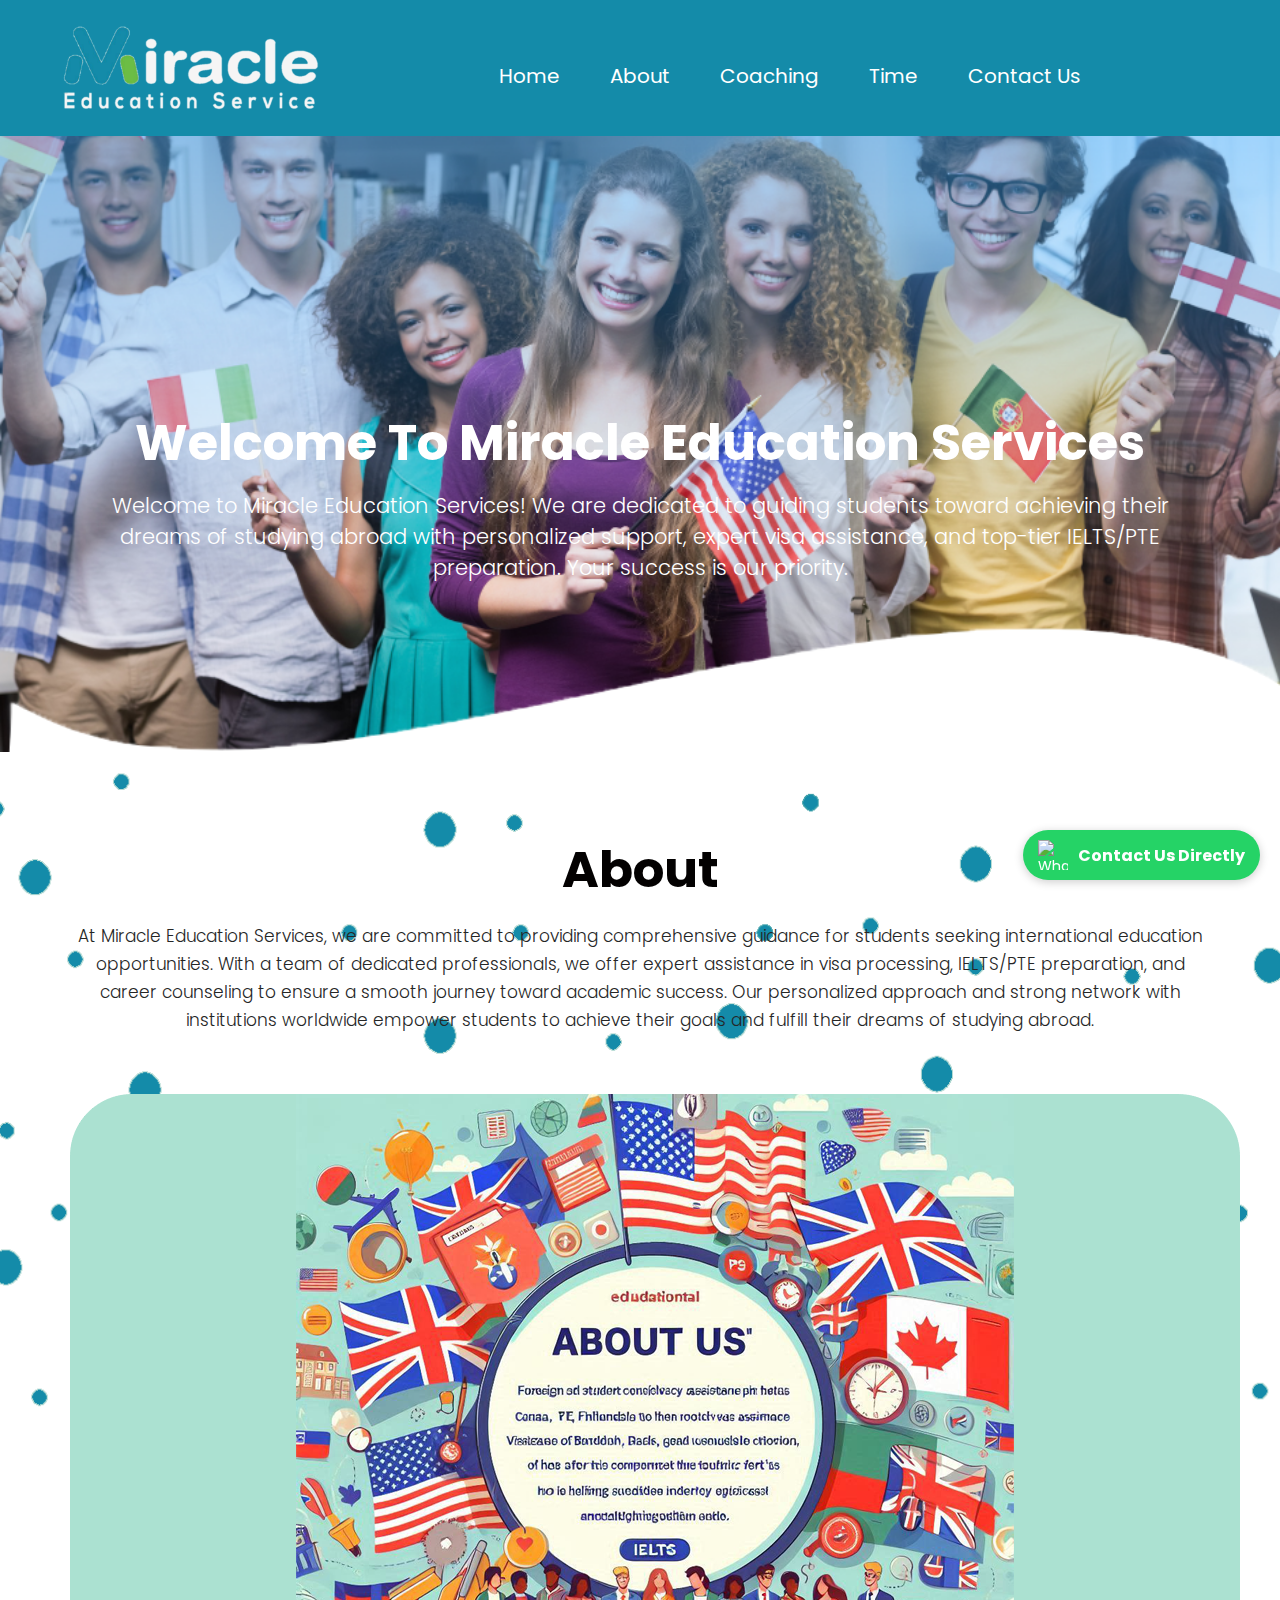
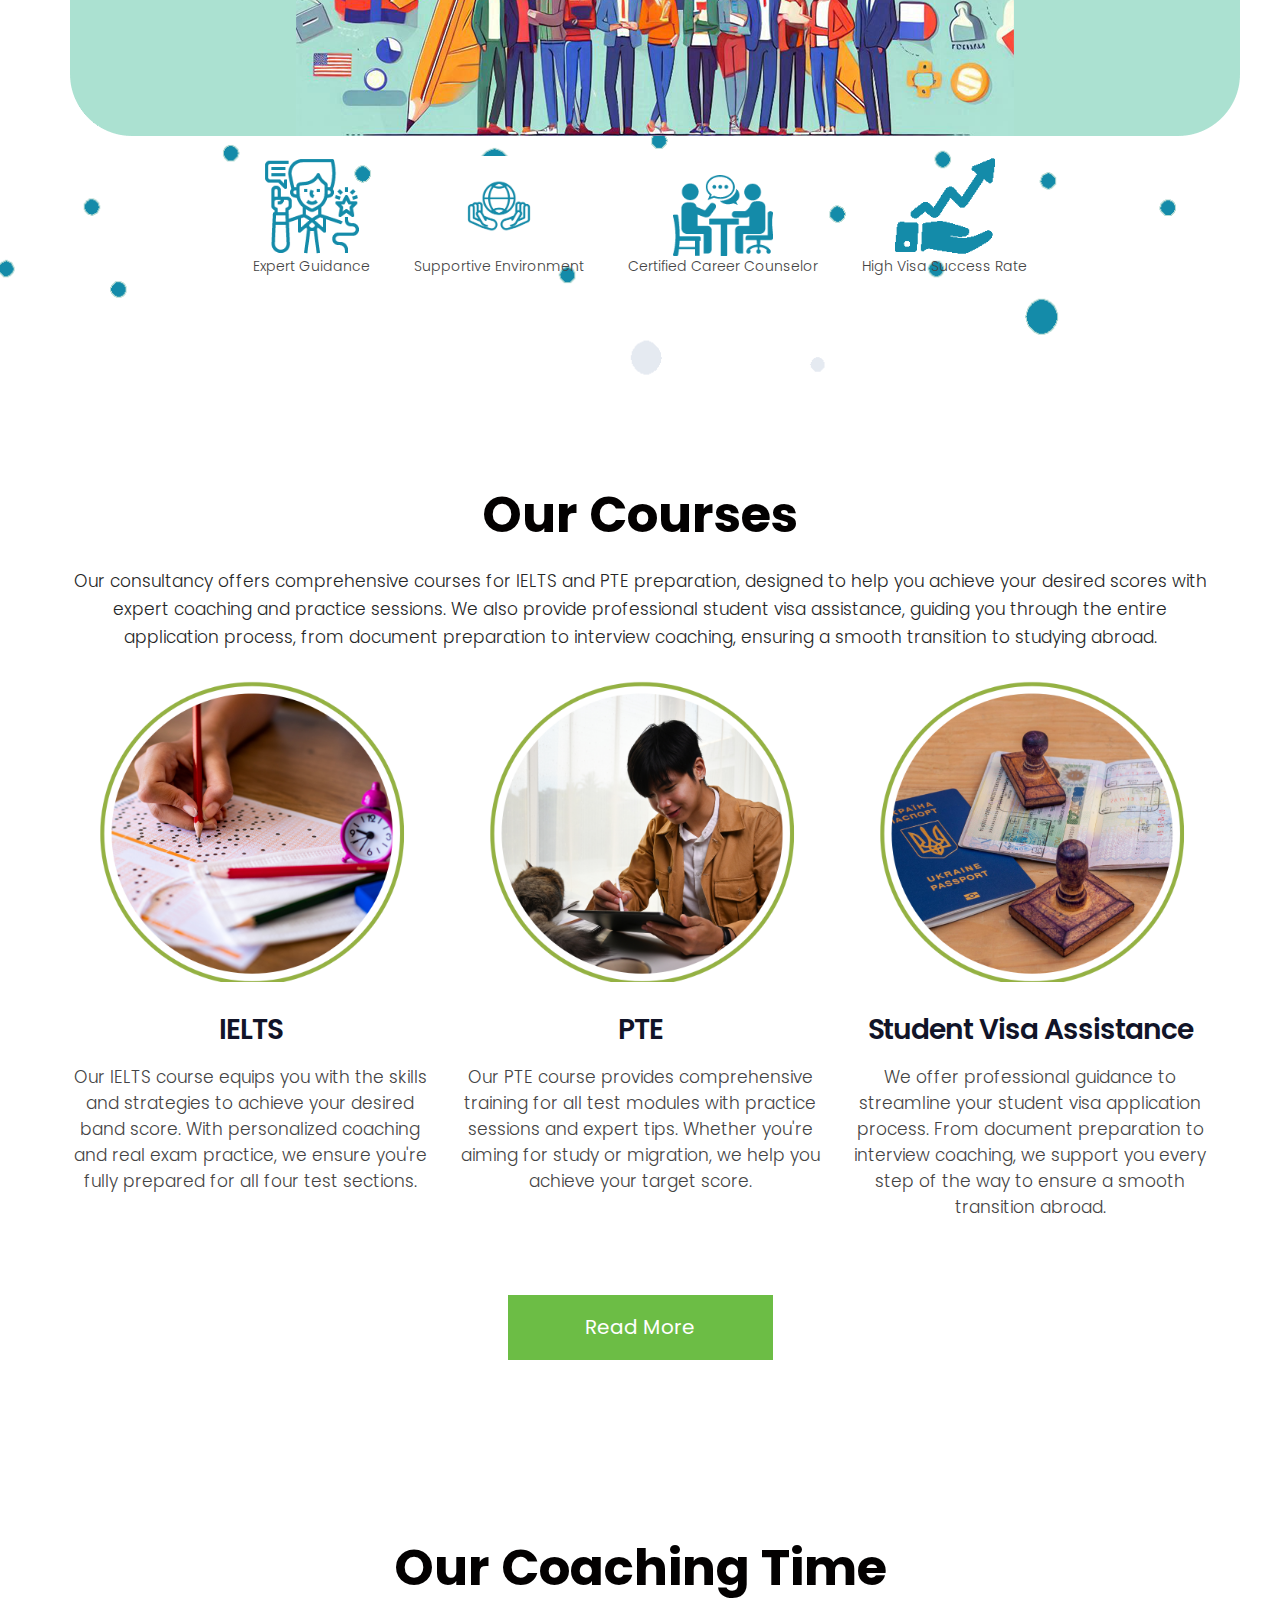
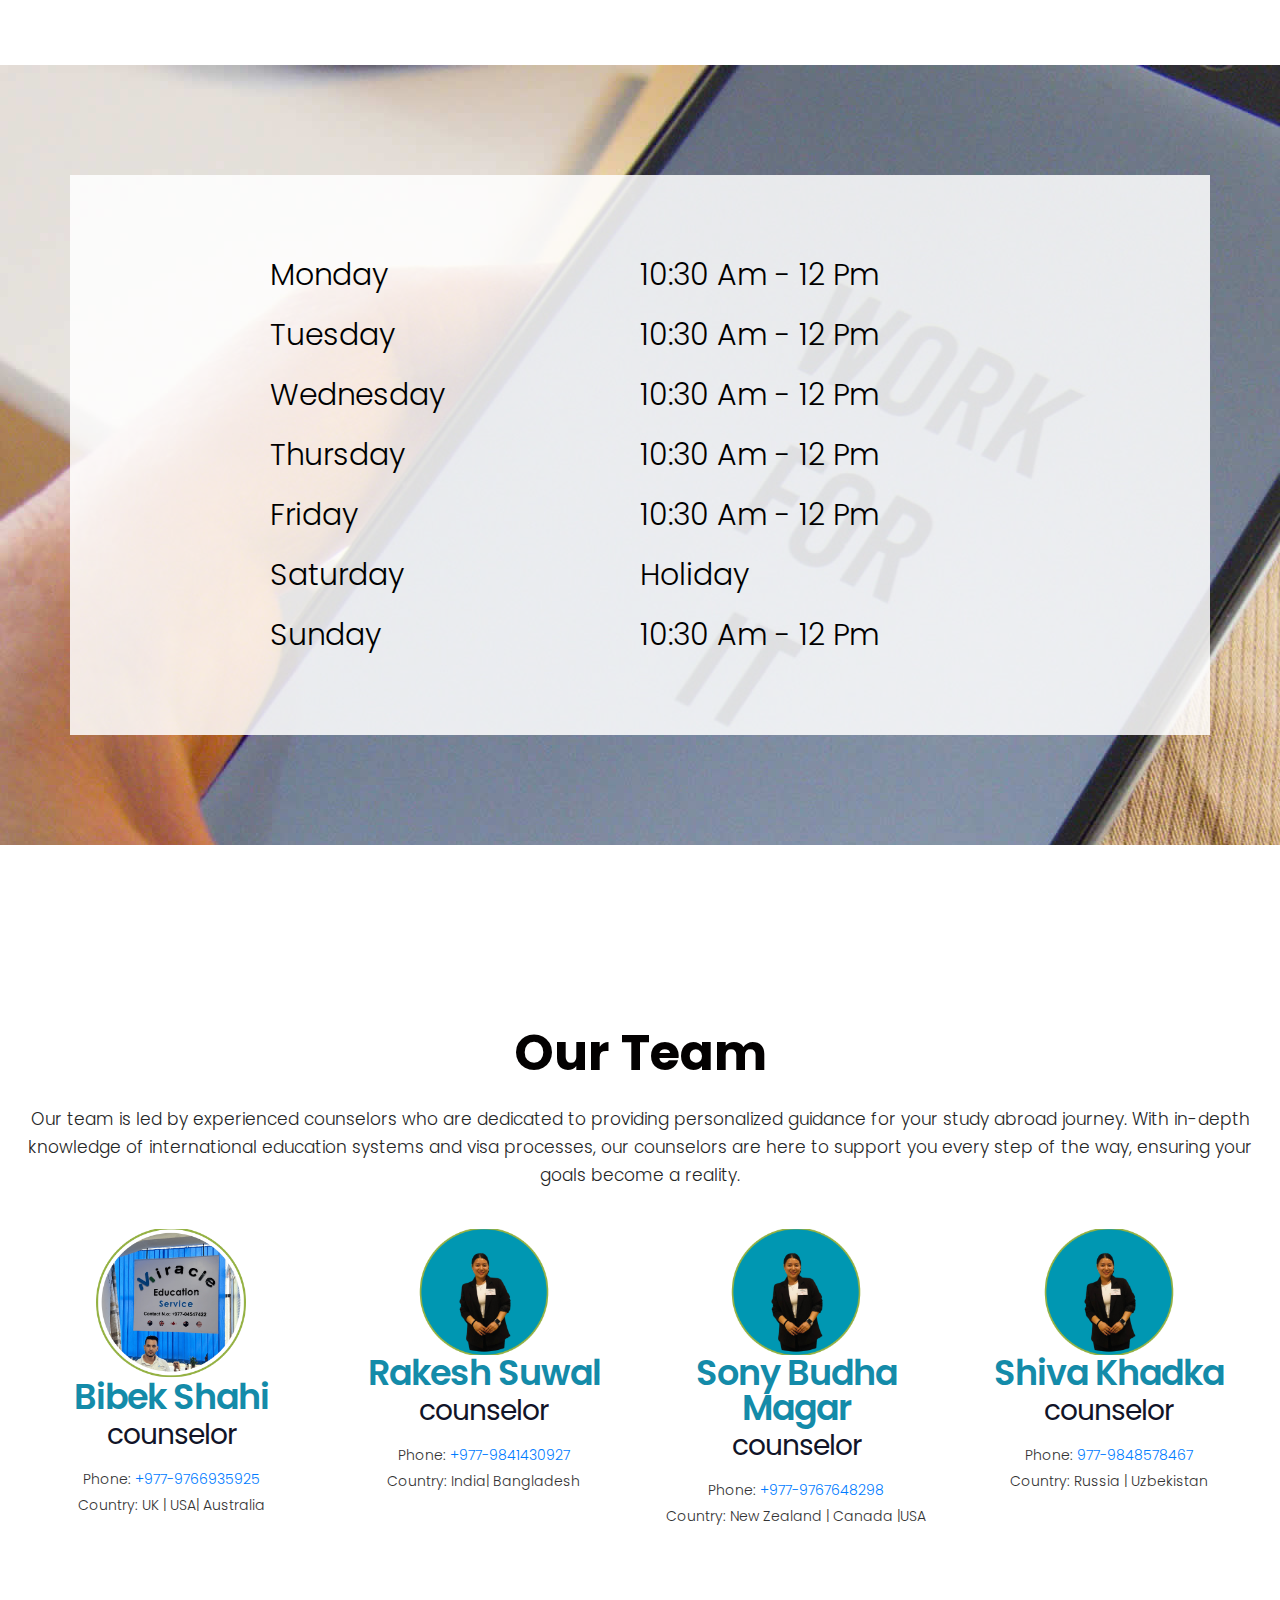
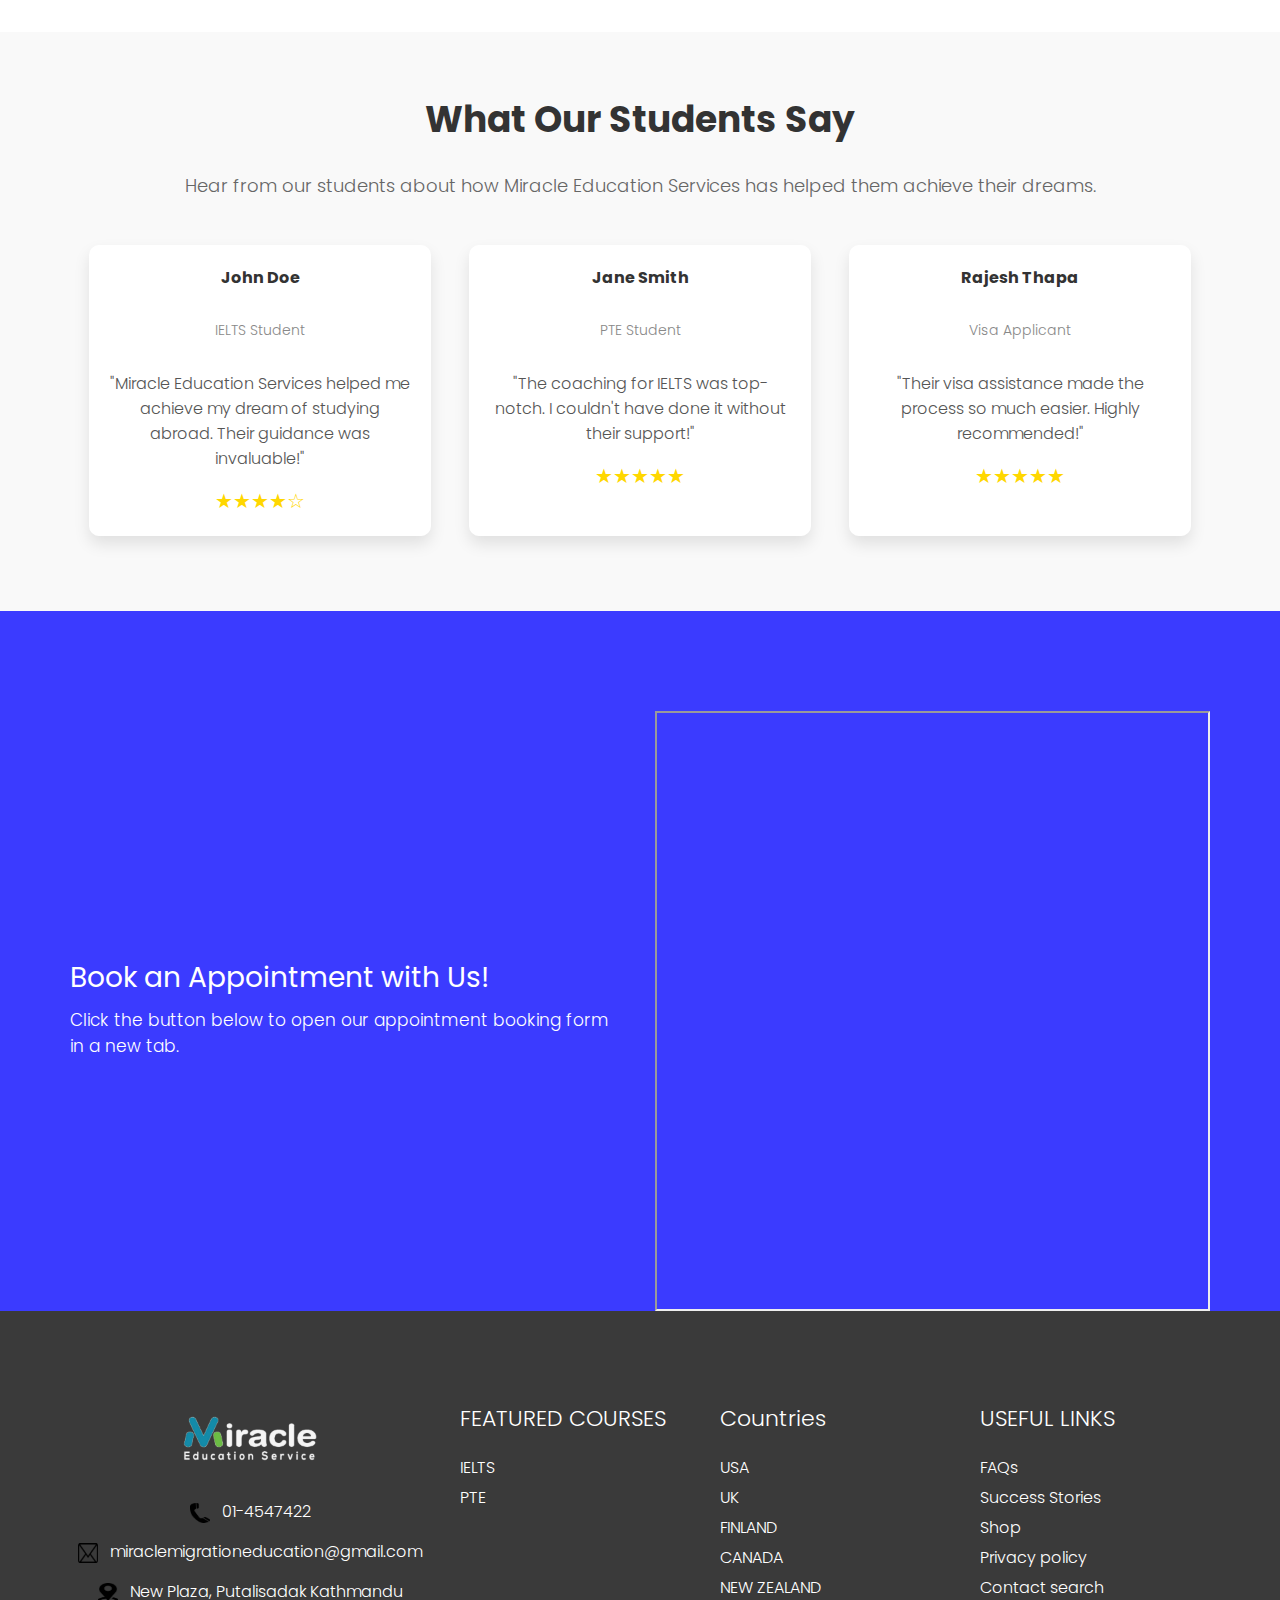
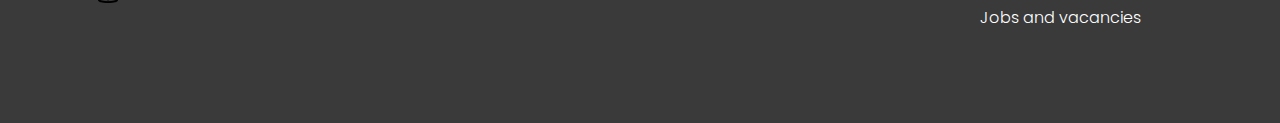
==== commit 587dfdfb: "Update index.html" ====
--- a/index.html
+++ b/index.html
@@ -4,13 +4,13 @@
    <meta charset="utf-8">
    <meta http-equiv="X-UA-Compatible" content="IE=edge">
    <!-- Mobile Metas -->
-   <meta name="viewport" content="width=device-width, initial-scale=1, shrink-to-fit=no">
+   <meta name="viewport" content="width=device-width, initial-scale=1, ">
    <!-- Site Metas -->
    <title>Miracle Eduaction Services</title>
    <meta name="keywords" content="IELTS coaching, PTE preparation, student visa services, study abroad consultancy, visa guidance">
    <meta name="description" content="Miracle Education Services offers professional IELTS, PTE coaching, and student visa services, guiding students to achieve their study abroad dreams.">
    <meta name="author" content="">
-   <meta name="viewport" content="width=device-width, initial-scale=1, shrink-to-fit=no">
+   <meta name="viewport" content="width=device-width, initial-scale=1, ">
 
    <!-- site icon -->
    <link rel="icon" href="images/fevicon.png" type="image/png" />
@@ -103,7 +103,7 @@
                         <div class="slider_cont_inner">
                            <h2 style="color: white;">Welcome To Miracle Education Services</h2>
                         <p>Welcome to Miracle Education Services! We are dedicated to guiding students toward achieving their dreams of studying abroad with personalized support, expert visa assistance, and top-tier IELTS/PTE preparation. Your success is our priority.</p>
-                        <a href="#" class="blue_bt" aria-label="Read More about our courses" >Read More</a>
+                        <!-- <a href="contact.html" target="_blank" class="blue_bt" aria-label="Read More about our courses" style="display: inline-block; margin-top: 20px;">Book an Appointment</a> -->
 
                         </div>
                       </div>
@@ -280,6 +280,92 @@
    </div>
 </section>
 <!-- end section -->
+<!-- Reviews Section -->
+<section class="layout_padding section" style="background-color: #f9f9f9; padding: 60px 0;">
+   <div class="container" style="max-width: 1200px; margin: 0 auto;">
+       <div class="row">
+           <div class="col-lg-12 text_align_center">
+               <div class="full heading_s1">
+                   <h2 style="font-size: 36px; font-weight: bold; color: #333;">What Our Students Say</h2>
+               </div>
+               <div class="full">
+                   <p class="large" style="font-size: 18px; color: #666;">Hear from our students about how Miracle Education Services has helped them achieve their dreams.</p>
+               </div>
+           </div>
+           <div class="col-md-12">
+               <div class="full" style="display: flex; justify-content: space-around; flex-wrap: wrap;">
+                   <!-- Review 1 -->
+                   <div class="review_card" style="flex: 1; max-width: 30%; margin: 15px; padding: 20px; border-radius: 10px; background-color: #fff; box-shadow: 0 8px 16px rgba(0, 0, 0, 0.1); text-align: center;">
+                       <!-- <img src="https://via.placeholder.com/80" alt="John Doe" style="border-radius: 50%; margin-bottom: 10px;"> -->
+                       <p style="font-weight: bold; font-size: 16px; color: #333;">John Doe</p>
+                       <p style="font-size: 14px; color: #888;">IELTS Student</p>
+                       <p style="font-size: 16px; color: #555; margin: 15px 0;">"Miracle Education Services helped me achieve my dream of studying abroad. Their guidance was invaluable!"</p>
+                       <!-- Star Rating -->
+                       <div style="color: #FFD700; font-size: 20px;">
+                           ★★★★☆
+                       </div>
+                   </div>
+                   <!-- Review 2 -->
+                   <div class="review_card" style="flex: 1; max-width: 30%; margin: 15px; padding: 20px; border-radius: 10px; background-color: #fff; box-shadow: 0 8px 16px rgba(0, 0, 0, 0.1); text-align: center;">
+                       <!-- <img src="https://via.placeholder.com/80" alt="Jane Smith" style="border-radius: 50%; margin-bottom: 10px;"> -->
+                       <p style="font-weight: bold; font-size: 16px; color: #333;">Jane Smith</p>
+                       <p style="font-size: 14px; color: #888;">PTE Student</p>
+                       <p style="font-size: 16px; color: #555; margin: 15px 0;">"The coaching for IELTS was top-notch. I couldn't have done it without their support!"</p>
+                       <!-- Star Rating -->
+                       <div style="color: #FFD700; font-size: 20px;">
+                           ★★★★★
+                       </div>
+                   </div>
+                   <!-- Review 3 -->
+                   <div class="review_card" style="flex: 1; max-width: 30%; margin: 15px; padding: 20px; border-radius: 10px; background-color: #fff; box-shadow: 0 8px 16px rgba(0, 0, 0, 0.1); text-align: center;">
+                       <!-- <img src="https://via.placeholder.com/80" alt="Rajesh Thapa" style="border-radius: 50%; margin-bottom: 10px;"> -->
+                       <p style="font-weight: bold; font-size: 16px; color: #333;">Rajesh Thapa</p>
+                       <p style="font-size: 14px; color: #888;">Visa Applicant</p>
+                       <p style="font-size: 16px; color: #555; margin: 15px 0;">"Their visa assistance made the process so much easier. Highly recommended!"</p>
+                       <!-- Star Rating -->
+                       <div style="color: #FFD700; font-size: 20px;">
+                           ★★★★★
+                       </div>
+                   </div>
+                   <!-- Add more reviews as needed -->
+               </div>
+           </div>
+       </div>
+   </div>
+</section>
+<!-- End Reviews Section -->
+
+<!-- Floating Contact Bar -->
+<div style="position: fixed; bottom: 20px; right: 20px; background-color: #25D366; color: white; border-radius: 30px; padding: 10px 15px; box-shadow: 0 2px 10px rgba(0, 0, 0, 0.2); z-index: 1000; display: flex; align-items: center; cursor: pointer;" id="whatsapp-contact">
+   <img src="https://upload.wikimedia.org/wikipedia/commons/6/6b/WhatsApp.svg" alt="WhatsApp" style="width: 30px; height: 30px; margin-right: 10px;">
+   <a href="https://wa.me/9779766935925" style="text-decoration: none; color: white; font-size: 16px; font-weight: bold;">Contact Us Directly</a>
+</div>
+
+<!-- Inline CSS for Mobile Optimization -->
+<style>
+   @media screen and (max-width: 768px) {
+      /* Adjust the floating button for smaller screens */
+      #whatsapp-contact {
+         bottom: 10px; /* Move it slightly up */
+         right: 10px;  /* Bring it closer to the right edge */
+         padding: 8px 10px; /* Reduce padding */
+         border-radius: 25px; /* Make it a little smaller */
+      }
+
+      /* WhatsApp icon size reduction for mobile */
+      #whatsapp-contact img {
+         width: 25px; /* Reduce size */
+         height: 25px;
+         margin-right: 5px; /* Less space between icon and text */
+      }
+
+      /* Font size adjustment for mobile */
+      #whatsapp-contact a {
+         font-size: 14px; /* Slightly smaller font */
+      }
+   }
+</style>
+
 
      <!-- section -->
 <section class="section blue_pattern_bg" style="background-color: #3b3bff;">
@@ -310,7 +396,7 @@
          <div class="col-md-4 col-sm-12" style="text-align: center;">
             <!-- Logo -->
             <a href="index.html" style="display: block; margin-bottom: 20px;">
-               <img src="images/logo_footer.png" alt="#" style="max-width: 150px; height: auto; border: none;"/>
+               <img src="images/logo_footer.png" alt="#" style="width: 100%; max-width: 150px; height: auto;"/>
             </a>
             
             <!-- Contact Information -->
@@ -393,7 +479,7 @@
             </div>
          </div>
       </footer>
-      <div class="cpy">
+      <!-- <div class="cpy">
         <div class="container">
            <div class="row">
              <div class="col-md-12">
@@ -401,7 +487,7 @@
              </div>
            </div>
         </div>
-      </div>
+      </div> -->
       <!-- end footer -->
       <!-- Core JavaScript
          ================================================== -->
